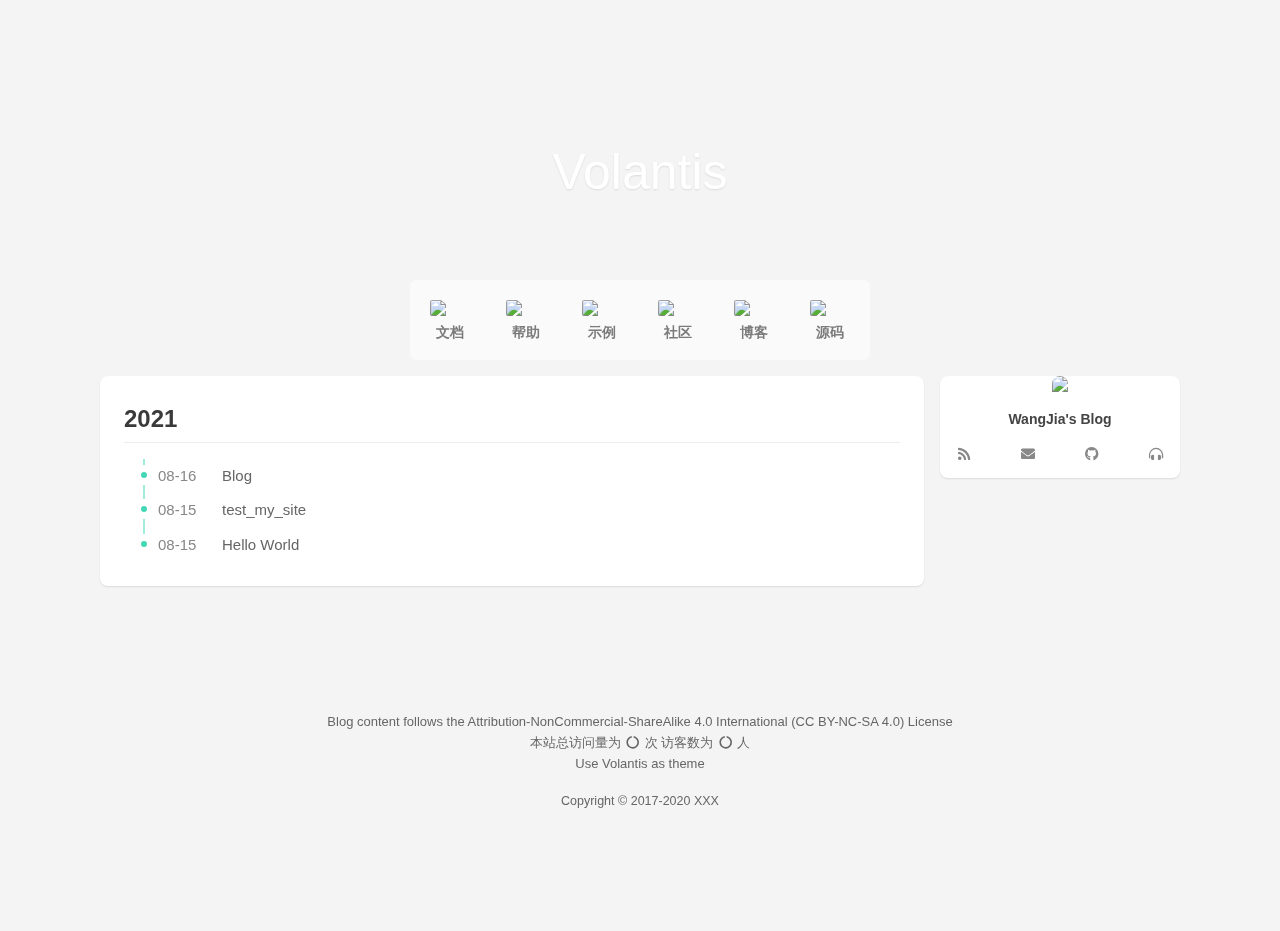
==== archives/index.html @ 224fb616 "Site updated: 2021-08-16 18:53:13" ====
<!DOCTYPE html>
<html lang="en">
    <head hexo-theme='https://github.com/volantis-x/hexo-theme-volantis/tree/5.0.0.alpha.0'>
  <meta name="generator" content="Hexo 5.4.0">
  <meta charset="utf-8">
  <!-- SEO相关 -->
  <meta name="robots" content="noindex,follow">
  <link rel="canonical" href="http://example.com/archives/"/>
  <!-- 渲染优化 -->
  <meta http-equiv='x-dns-prefetch-control' content='on' />
  <link rel='dns-prefetch' href='https://cdn.jsdelivr.net'>
  <link rel="preconnect" href="https://cdn.jsdelivr.net" crossorigin>
  <meta name="renderer" content="webkit">
  <meta name="force-rendering" content="webkit">
  <meta http-equiv="X-UA-Compatible" content="IE=Edge,chrome=1">
  <meta name="HandheldFriendly" content="True" >
  <meta name="apple-mobile-web-app-capable" content="yes">
  <meta name="viewport" content="width=device-width, initial-scale=1, maximum-scale=1">
  <meta content="WangJia&#39;s Blog" name="application-name">
  <meta content="WangJia&#39;s Blog" name="apple-mobile-web-app-title">
  <meta content="black-translucent" name="apple-mobile-web-app-status-bar-style">
  <meta content="telephone=no" name="format-detection">
  <link rel="preload" href="/css/style.css?time=1629111123159" as="style">
  <!-- 页面元数据 -->
  <title>Archive - WangJia's Blog</title>
  <meta name="keywords" content="null">
  <meta name="description" content="record life">
<meta property="og:type" content="website">
<meta property="og:title" content="WangJia&#39;s Blog">
<meta property="og:url" content="http://example.com/archives/index.html">
<meta property="og:site_name" content="WangJia&#39;s Blog">
<meta property="og:description" content="record life">
<meta property="og:locale" content="en_US">
<meta property="og:image" content="https://cdn.jsdelivr.net/gh/volantis-x/cdn-org/blog/favicon/android-chrome-192x192.png">
<meta property="article:author" content="WangJia">
<meta name="twitter:card" content="summary">
<meta name="twitter:image" content="https://cdn.jsdelivr.net/gh/volantis-x/cdn-org/blog/favicon/android-chrome-192x192.png">
  <!-- feed -->
  <!-- import meta -->
  <!-- link -->
  <!-- import link -->
  <style>
    /* 
      source/css/first.styl
      scripts/first-style/index.js
     */
    #safearea {
  display: none;
}
@supports (backdrop-filter: blur(20px)) {
  .blur {
    background: rgba(255,255,255,0.9) !important;
    backdrop-filter: saturate(200%) blur(20px);
  }
}
.shadow {
  box-shadow: 0 1px 2px 0px rgba(0,0,0,0.1);
}
.shadow.floatable {
  transition: all 0.28s ease;
  -moz-transition: all 0.28s ease;
  -webkit-transition: all 0.28s ease;
  -o-transition: all 0.28s ease;
  -moz-transition: all 0.28s ease;
  -webkit-transition: all 0.28s ease;
  -o-transition: all 0.28s ease;
}
.shadow.floatable:hover {
  box-shadow: 0 2px 4px 0px rgba(0,0,0,0.1), 0 4px 8px 0px rgba(0,0,0,0.1), 0 8px 16px 0px rgba(0,0,0,0.1);
}
@font-face {
  font-family: 'UbuntuMono';
  src: url("https://cdn.jsdelivr.net/gh/volantis-x/cdn-fonts/UbuntuMono/UbuntuMono-Regular.ttf");
  font-weight: 'normal';
  font-style: 'normal';
  font-display: swap;
}
@font-face {
  font-family: 'Varela Round';
  src: url("https://cdn.jsdelivr.net/gh/volantis-x/cdn-fonts/VarelaRound/VarelaRound-Regular.ttf");
  font-weight: 'normal';
  font-style: 'normal';
  font-display: swap;
}
:root {
  --site-bg: #f8f8f8;
  --block: #f2f2f2;
  --block-border: #e7e7e7;
  --block-hover: #ededed;
  --text-p0: #000;
  --text-p1: #222;
  --text-p2: #4c4c4c;
  --text-p3: #777;
  --text-meta: #cdcdcd;
  --card: #fff;
  --theme-highlight: #2fd3ae;
  --theme-bg: #ecfbf7;
}
body[theme='dark'] {
  --site-bg: #000;
  --block: #111;
  --block-border: #282828;
  --block-hover: #1c1c1c;
  --text-p0: #fff;
  --text-p1: #fff;
  --text-p2: #b2b2b2;
  --text-p3: #727272;
  --text-meta: #4c4c4c;
  --card: #333;
  --theme-highlight: #44d7b6;
  --theme-bg: #344340;
}
:root {
  --color-site-body: #f4f4f4;
  --color-site-bg: #f4f4f4;
  --color-site-inner: #fff;
  --color-site-footer: #666;
  --color-card: #fff;
  --color-text: #444;
  --color-block: #f6f6f6;
  --color-inlinecode: #c74f00;
  --color-codeblock: #fff7ea;
  --color-h1: #3a3a3a;
  --color-h2: #3a3a3a;
  --color-h3: #333;
  --color-h4: #444;
  --color-h5: #555;
  --color-h6: #666;
  --color-p: #444;
  --color-list: #666;
  --color-list-hl: #36ac91;
  --color-meta: #888;
}
* {
  box-sizing: border-box;
  outline: none;
  margin: 0;
  padding: 0;
}
html {
  color: var(--color-text);
  width: 100%;
  height: 100%;
  font-family: UbuntuMono, "Varela Round", "PingFang SC", "Microsoft YaHei", Helvetica, Arial, Menlo, Monaco, monospace, sans-serif;
  font-size: 16px;
}
html >::-webkit-scrollbar {
  height: 4px;
  width: 4px;
}
html >::-webkit-scrollbar-track-piece {
  background: transparent;
}
html >::-webkit-scrollbar-thumb {
  background: #44d7b6;
  cursor: pointer;
  border-radius: 2px;
}
html >::-webkit-scrollbar-thumb:hover {
  background: #ff5722;
}
body {
  background-color: var(--color-site-body);
  text-rendering: optimizelegibility;
  -webkit-tap-highlight-color: rgba(0,0,0,0);
  line-height: 1.6;
  -webkit-text-size-adjust: 100%;
  -ms-text-size-adjust: 100%;
}
body.modal-active {
  overflow: hidden;
}
@media screen and (max-width: 680px) {
  body.modal-active {
    position: fixed;
    top: 0;
    right: 0;
    bottom: 0;
    left: 0;
  }
}
::-moz-selection {
  background: rgba(33,150,243,0.2);
}
::selection {
  background: rgba(33,150,243,0.2);
}
h1 {
  font-size: 1.5rem;
}
h2 {
  font-size: 1.5rem;
}
h3 {
  font-size: 1.25rem;
}
h4 {
  font-size: 1.125rem;
}
h5 {
  font-size: 1rem;
}
h6 {
  font-size: 1rem;
}
h1,
h2,
h3,
h4,
h6 {
  font-weight: normal;
}
a {
  color: #2196f3;
  cursor: pointer;
  text-decoration: none;
  transition: all 0.28s ease;
  -moz-transition: all 0.28s ease;
  -webkit-transition: all 0.28s ease;
  -o-transition: all 0.28s ease;
  -moz-transition: all 0.28s ease;
  -webkit-transition: all 0.28s ease;
  -o-transition: all 0.28s ease;
}
a:hover {
  color: #ff5722;
}
a:active,
a:hover {
  outline: 0;
}
a:not([href]) {
  cursor: default;
}
pre {
  tab-size: 4;
  -moz-tab-size: 4;
  -o-tab-size: 4;
  -webkit-tab-size: 4;
}
.clearfix {
  zoom: 1;
}
.clearfix:before,
.clearfix:after {
  content: " ";
  display: table;
}
.clearfix:after {
  clear: both;
}
.hidden {
  text-indent: -9999px;
  visibility: hidden;
  display: none;
}
.inner {
  position: relative;
  width: 80%;
  max-width: 710px;
  margin: 0 auto;
}
.vertical {
  display: table-cell;
  vertical-align: middle;
}
ul,
ol {
  padding-left: 0;
}
ul li,
ol li {
  list-style: none;
}
article,
aside,
details,
figcaption,
figure,
footer,
header,
hgroup,
main,
menu,
nav,
section,
summary {
  display: block;
}
article {
  overflow: hidden;
}
abbr[title] {
  border-bottom: 1px dotted;
}
b,
strong {
  font-weight: bold;
}
dfn {
  font-style: italic;
}
h1 {
  font-size: 2em;
  margin: 0.67em 0;
}
mark {
  background: #ff0;
  color: #000;
}
small {
  font-size: 80%;
}
sub,
sup {
  font-size: 50%;
  line-height: 1em;
}
sup {
  vertical-align: text-top;
}
sub {
  vertical-align: text-bottom;
}
img {
  border: 0;
  background: none;
  max-width: 100%;
}
svg:not(:root) {
  overflow: hidden;
}
figure {
  margin: 1em 40px;
}
hr {
  -moz-box-sizing: content-box;
  box-sizing: content-box;
  height: 0;
  border: 0;
  border-radius: 1px;
  border-bottom: 1px solid rgba(68,68,68,0.1);
}
pre {
  overflow: auto;
}
span.dot,
span.sep {
  font-size: 0.9em;
  margin: 0 0.2rem;
}
span.dot:before {
  content: '·';
}
span.sep:before {
  content: '/';
}
code,
kbd,
pre,
samp {
  font-family: monospace, monospace;
  font-size: 1em;
}
button,
input,
optgroup,
select,
textarea {
  color: inherit /* 1 */;
  font: inherit /* 2 */;
  margin: 0 /* 3 */;
}
button {
  overflow: visible;
}
button,
select {
  text-transform: none;
}
button,
html input[type="button"],
input[type="reset"],
input[type="submit"] {
  -webkit-appearance: button /* 2 */;
  cursor: pointer /* 3 */;
}
button[disabled],
html input[disabled] {
  cursor: default;
}
button::-moz-focus-inner,
input::-moz-focus-inner {
  border: 0;
  padding: 0;
}
input[type="checkbox"],
input[type="radio"] {
  box-sizing: border-box /* 1 */;
  padding: 0 /* 2 */;
}
input[type="number"]::-webkit-inner-spin-button,
input[type="number"]::-webkit-outer-spin-button {
  height: auto;
}
input[type="search"] {
  -webkit-appearance: textfield /* 1 */;
  -moz-box-sizing: content-box;
  -webkit-box-sizing: content-box /* 2 */;
  box-sizing: content-box;
}
input[type="search"]::-webkit-search-cancel-button,
input[type="search"]::-webkit-search-decoration {
  -webkit-appearance: none;
}
fieldset {
  border: 1px solid #c0c0c0;
  margin: 0 2px;
  padding: 0.35em 0.625em 0.75em;
}
legend {
  border: 0 /* 1 */;
  padding: 0 /* 2 */;
}
textarea {
  overflow: auto;
}
optgroup {
  font-weight: bold;
}
table:not([class]) {
  border-collapse: collapse;
  overflow: auto;
  display: inline-block;
  max-width: 100%;
  vertical-align: text-top;
}
table:not([class]) th {
  background-color: #f1f1f1;
}
table:not([class]) td,
table:not([class]) th {
  padding: 8px 16px;
  border: 2px solid #f1f1f1;
  line-height: 1.5;
  font-size: 90%;
}
table:not([class]) tr {
  word-break: keep-all;
  background-color: #fefefe;
  transition: all 0.28s ease;
  -moz-transition: all 0.28s ease;
  -webkit-transition: all 0.28s ease;
  -o-transition: all 0.28s ease;
  -moz-transition: all 0.28s ease;
  -webkit-transition: all 0.28s ease;
  -o-transition: all 0.28s ease;
}
table:not([class]) tr:hover {
  background-color: #f1f1f1;
}
td,
th {
  padding: 0;
}
#l_cover {
  min-height: 64px;
}
.cover-wrapper {
  top: 0;
  left: 0;
  max-width: 100%;
  height: 100vh;
  display: flex;
  flex-wrap: nowrap;
  flex-direction: column;
  align-items: center;
  align-self: center;
  align-content: center;
  color: var(--color-site-inner);
  padding: 0 16px;
  -moz-user-select: none;
  -ms-user-select: none;
  -webkit-user-select: none;
  user-select: none;
  position: relative;
  overflow: hidden;
  margin-bottom: -100px;
}
.cover-wrapper .cover-bg {
  position: absolute;
  width: 100%;
  height: 100%;
  background-position: center;
  background-size: cover;
}
.cover-wrapper .cover-bg.lazyload:not(.loaded) {
  opacity: 0;
}
.cover-wrapper .cover-bg.lazyload.loaded {
  animation-delay: 0s;
  animation-duration: 0.5s;
  animation-fill-mode: forwards;
  animation-timing-function: ease-out;
  animation-name: fadeIn;
}
@-moz-keyframes fadeIn {
  0% {
    opacity: 0;
    filter: blur(12px);
    transform: scale(1.02);
  }
  100% {
    opacity: 1;
  }
}
@-webkit-keyframes fadeIn {
  0% {
    opacity: 0;
    filter: blur(12px);
    transform: scale(1.02);
  }
  100% {
    opacity: 1;
  }
}
@-o-keyframes fadeIn {
  0% {
    opacity: 0;
    filter: blur(12px);
    transform: scale(1.02);
  }
  100% {
    opacity: 1;
  }
}
@keyframes fadeIn {
  0% {
    opacity: 0;
    filter: blur(12px);
    transform: scale(1.02);
  }
  100% {
    opacity: 1;
  }
}
.cover-wrapper .cover-body {
  z-index: 1;
  position: relative;
  width: 100%;
  height: 100%;
}
.cover-wrapper#full {
  height: calc(100vh + 100px);
  padding-bottom: 100px;
}
.cover-wrapper#half {
  max-height: 640px;
  min-height: 400px;
  height: calc(36vh - 64px + 200px);
}
.cover-wrapper #scroll-down {
  width: 100%;
  height: 64px;
  position: absolute;
  bottom: 100px;
  text-align: center;
  cursor: pointer;
}
.cover-wrapper #scroll-down .scroll-down-effects {
  color: #fff;
  font-size: 24px;
  line-height: 64px;
  position: absolute;
  width: 24px;
  left: calc(50% - 12px);
  text-shadow: 0 1px 2px rgba(0,0,0,0.1);
  animation: scroll-down-effect 1.5s infinite;
}
@-moz-keyframes scroll-down-effect {
  0% {
    top: 0;
    opacity: 1;
  }
  50% {
    top: -16px;
    opacity: 0.4;
  }
  100% {
    top: 0;
    opacity: 1;
  }
}
@-webkit-keyframes scroll-down-effect {
  0% {
    top: 0;
    opacity: 1;
  }
  50% {
    top: -16px;
    opacity: 0.4;
  }
  100% {
    top: 0;
    opacity: 1;
  }
}
@-o-keyframes scroll-down-effect {
  0% {
    top: 0;
    opacity: 1;
  }
  50% {
    top: -16px;
    opacity: 0.4;
  }
  100% {
    top: 0;
    opacity: 1;
  }
}
@keyframes scroll-down-effect {
  0% {
    top: 0;
    opacity: 1;
  }
  50% {
    top: -16px;
    opacity: 0.4;
  }
  100% {
    top: 0;
    opacity: 1;
  }
}
.cover-wrapper .cover-body {
  margin-top: 64px;
  margin-bottom: 100px;
}
.cover-wrapper .cover-body,
.cover-wrapper .cover-body .top,
.cover-wrapper .cover-body .bottom {
  display: flex;
  flex-direction: column;
  align-items: center;
  justify-content: center;
  max-width: 100%;
}
.cover-wrapper .cover-body .bottom {
  margin-top: 32px;
}
.cover-wrapper .cover-body .title {
  font-family: "Varela Round", "PingFang SC", "Microsoft YaHei", Helvetica, Arial, Helvetica, monospace;
  font-size: 3.125rem;
  line-height: 1.2;
  text-shadow: 0 1px 2px rgba(0,0,0,0.1);
}
.cover-wrapper .cover-body .subtitle {
  font-size: 20px;
}
.cover-wrapper .cover-body .logo {
  max-height: 120px;
  max-width: calc(100% - 4 * 16px);
}
@media screen and (min-height: 1024px) {
  .cover-wrapper .cover-body .title {
    font-size: 3rem;
  }
  .cover-wrapper .cover-body .subtitle {
    font-size: 1.05rem;
  }
  .cover-wrapper .cover-body .logo {
    max-height: 150px;
  }
}
.cover-wrapper .cover-body .m_search {
  position: relative;
  max-width: calc(100% - 16px);
  width: 320px;
  vertical-align: middle;
}
.cover-wrapper .cover-body .m_search .form {
  position: relative;
  display: block;
  width: 100%;
}
.cover-wrapper .cover-body .m_search .icon,
.cover-wrapper .cover-body .m_search .input {
  transition: all 0.28s ease;
  -moz-transition: all 0.28s ease;
  -webkit-transition: all 0.28s ease;
  -o-transition: all 0.28s ease;
  -moz-transition: all 0.28s ease;
  -webkit-transition: all 0.28s ease;
  -o-transition: all 0.28s ease;
}
.cover-wrapper .cover-body .m_search .icon {
  position: absolute;
  display: block;
  line-height: 2.5rem;
  width: 32px;
  top: 0;
  left: 5px;
  color: rgba(68,68,68,0.75);
}
.cover-wrapper .cover-body .m_search .input {
  display: block;
  height: 2.5rem;
  width: 100%;
  box-shadow: none;
  box-sizing: border-box;
  font-size: 0.875rem;
  -webkit-appearance: none;
  padding-left: 36px;
  border-radius: 1.4rem;
  background: rgba(255,255,255,0.6);
  backdrop-filter: blur(10px);
  border: none;
  color: var(--color-text);
}
@media screen and (max-width: 500px) {
  .cover-wrapper .cover-body .m_search .input {
    padding-left: 36px;
  }
}
.cover-wrapper .cover-body .m_search .input:hover {
  background: rgba(255,255,255,0.8);
}
.cover-wrapper .cover-body .m_search .input:focus {
  background: #fff;
}
.cover-wrapper .list-h {
  display: flex;
  flex-direction: row;
  flex-wrap: wrap;
  align-items: stretch;
  border-radius: 4px;
  -moz-user-select: none;
  -ms-user-select: none;
  -webkit-user-select: none;
  user-select: none;
}
.cover-wrapper .list-h a {
  flex: 1;
  display: flex;
  font-weight: 600;
}
.cover-wrapper .list-h a img {
  display: block;
  border-radius: 2px;
  margin: 4px;
  min-width: 40px;
  max-width: 44px;
}
@media screen and (max-width: 768px) {
  .cover-wrapper .list-h a img {
    min-width: 36px;
    max-width: 40px;
  }
}
@media screen and (max-width: 500px) {
  .cover-wrapper .list-h a img {
    margin: 2px 4px;
    min-width: 32px;
    max-width: 36px;
  }
}
@media screen and (max-width: 375px) {
  .cover-wrapper .list-h a img {
    min-width: 28px;
    max-width: 32px;
  }
}
.cover-wrapper {
  max-width: 100%;
}
.cover-wrapper.search .bottom .menu {
  margin-top: 16px;
}
.cover-wrapper.search .bottom .menu .list-h a {
  white-space: nowrap;
  flex-direction: row;
  align-items: baseline;
  padding: 2px;
  margin: 4px;
  color: var(--color-site-inner);
  opacity: 0.75;
  text-shadow: 0 1px 2px rgba(0,0,0,0.05);
  border-bottom: 2px solid transparent;
}
.cover-wrapper.search .bottom .menu .list-h a i {
  margin-right: 4px;
}
.cover-wrapper.search .bottom .menu .list-h a p {
  font-size: 0.9375rem;
}
.cover-wrapper.search .bottom .menu .list-h a:hover,
.cover-wrapper.search .bottom .menu .list-h a.active,
.cover-wrapper.search .bottom .menu .list-h a:active {
  opacity: 1;
  border-bottom: 2px solid var(--color-site-inner);
}
.cover-wrapper.dock .menu,
.cover-wrapper.featured .menu,
.cover-wrapper.focus .menu {
  border-radius: 6px;
}
.cover-wrapper.dock .menu .list-h a,
.cover-wrapper.featured .menu .list-h a,
.cover-wrapper.focus .menu .list-h a {
  flex-direction: column;
  align-items: center;
  padding: 12px;
  line-height: 24px;
  border-radius: 4px;
  border-bottom: none;
  text-align: center;
  align-content: flex-end;
  color: rgba(68,68,68,0.7);
  font-size: 1.5rem;
}
@media screen and (max-width: 500px) {
  .cover-wrapper.dock .menu .list-h a,
  .cover-wrapper.featured .menu .list-h a,
  .cover-wrapper.focus .menu .list-h a {
    padding: 12px 8px;
  }
}
.cover-wrapper.dock .menu .list-h a i,
.cover-wrapper.featured .menu .list-h a i,
.cover-wrapper.focus .menu .list-h a i {
  margin: 8px;
}
.cover-wrapper.dock .menu .list-h a p,
.cover-wrapper.featured .menu .list-h a p,
.cover-wrapper.focus .menu .list-h a p {
  font-size: 0.875rem;
}
.cover-wrapper.dock .menu .list-h a.active,
.cover-wrapper.featured .menu .list-h a.active,
.cover-wrapper.focus .menu .list-h a.active {
  background: var(--color-card);
  backdrop-filter: none;
}
.cover-wrapper.dock .menu .list-h a.active i,
.cover-wrapper.featured .menu .list-h a.active i,
.cover-wrapper.focus .menu .list-h a.active i,
.cover-wrapper.dock .menu .list-h a.active i+p,
.cover-wrapper.featured .menu .list-h a.active i+p,
.cover-wrapper.focus .menu .list-h a.active i+p {
  color: #44d7b6;
}
.cover-wrapper.dock .menu .list-h a.active img+p,
.cover-wrapper.featured .menu .list-h a.active img+p,
.cover-wrapper.focus .menu .list-h a.active img+p {
  color: var(--color-text);
}
.cover-wrapper.dock .menu .list-h a:hover,
.cover-wrapper.featured .menu .list-h a:hover,
.cover-wrapper.focus .menu .list-h a:hover {
  background: var(--color-card);
}
.cover-wrapper.dock .top {
  margin-bottom: 48px;
}
.cover-wrapper.dock .menu {
  background: rgba(255,255,255,0.5);
  position: absolute;
  bottom: 0;
  max-width: 100%;
}
.cover-wrapper.dock .menu .list-h {
  flex-wrap: nowrap;
  margin: 4px;
}
.cover-wrapper.dock .menu .list-h a+a {
  margin-left: 4px;
}
@media screen and (max-width: 500px) {
  .cover-wrapper.dock .menu .list-h {
    overflow-x: scroll;
  }
  .cover-wrapper.dock .menu .list-h::-webkit-scrollbar {
    height: 0;
    width: 0;
  }
  .cover-wrapper.dock .menu .list-h::-webkit-scrollbar-track-piece {
    background: transparent;
  }
  .cover-wrapper.dock .menu .list-h::-webkit-scrollbar-thumb {
    background: #44d7b6;
    cursor: pointer;
    border-radius: 0;
  }
  .cover-wrapper.dock .menu .list-h::-webkit-scrollbar-thumb:hover {
    background: #ff5722;
  }
}
@supports (backdrop-filter: blur(20px)) {
  .cover-wrapper.dock .menu {
    background: rgba(255,255,255,0.5);
    backdrop-filter: saturate(200%) blur(20px);
  }
}
.cover-wrapper.featured .menu .list-h {
  margin: -2px;
}
.cover-wrapper.featured .menu .list-h a {
  margin: 2px;
  background: rgba(255,255,255,0.5);
}
@supports (backdrop-filter: blur(20px)) {
  .cover-wrapper.featured .menu .list-h a {
    background: rgba(255,255,255,0.5);
    backdrop-filter: saturate(200%) blur(20px);
  }
}
.cover-wrapper.focus .menu {
  transition: all 0.28s ease;
  -moz-transition: all 0.28s ease;
  -webkit-transition: all 0.28s ease;
  -o-transition: all 0.28s ease;
  -moz-transition: all 0.28s ease;
  -webkit-transition: all 0.28s ease;
  -o-transition: all 0.28s ease;
}
.cover-wrapper.focus .menu .list-h {
  margin: 2px;
}
.cover-wrapper.focus .menu:hover {
  background: rgba(255,255,255,0.5);
}
@supports (backdrop-filter: blur(20px)) {
  .cover-wrapper.focus .menu:hover {
    background: rgba(255,255,255,0.5);
    backdrop-filter: saturate(200%) blur(20px);
  }
}
.cover-wrapper.focus .menu .list-h a {
  margin: 2px;
}
.cover-wrapper.focus .menu .list-h a:hover {
  opacity: 1;
  background: var(--color-card);
}
.cover-wrapper #parallax-window {
  position: absolute;
  width: 100%;
  height: 100%;
  background: transparent;
}
.parallax-mirror {
  animation-delay: 0s;
  animation-duration: 0.5s;
  animation-fill-mode: forwards;
  animation-timing-function: ease-out;
  animation-name: fadeIn;
}
@-moz-keyframes fadeIn {
  0% {
    opacity: 0;
    filter: blur(12px);
  }
  100% {
    opacity: 1;
  }
}
@-webkit-keyframes fadeIn {
  0% {
    opacity: 0;
    filter: blur(12px);
  }
  100% {
    opacity: 1;
  }
}
@-o-keyframes fadeIn {
  0% {
    opacity: 0;
    filter: blur(12px);
  }
  100% {
    opacity: 1;
  }
}
@keyframes fadeIn {
  0% {
    opacity: 0;
    filter: blur(12px);
  }
  100% {
    opacity: 1;
  }
}
.l_header {
  position: fixed;
  z-index: 1000;
  top: 0;
  width: 100%;
  height: 64px;
  background: var(--color-card);
  box-shadow: 0 1px 2px 0px rgba(0,0,0,0.1);
}
.l_header.auto {
  transition: opacity 0.4s ease;
  -moz-transition: opacity 0.4s ease;
  -webkit-transition: opacity 0.4s ease;
  -o-transition: opacity 0.4s ease;
  visibility: hidden;
}
.l_header.auto.show {
  opacity: 1 !important;
  visibility: visible;
}
.l_header .container {
  margin-left: 16px;
  margin-right: 16px;
}
.l_header #wrapper {
  height: 100%;
  -moz-user-select: none;
  -ms-user-select: none;
  -webkit-user-select: none;
  user-select: none;
}
.l_header #wrapper .nav-main,
.l_header #wrapper .nav-sub {
  display: flex;
  flex-wrap: nowrap;
  justify-content: space-between;
  align-items: center;
}
.l_header #wrapper .nav-main {
  transition: all 0.28s ease;
  -moz-transition: all 0.28s ease;
  -webkit-transition: all 0.28s ease;
  -o-transition: all 0.28s ease;
  -moz-transition: all 0.28s ease;
  -webkit-transition: all 0.28s ease;
  -o-transition: all 0.28s ease;
}
.l_header #wrapper.sub .nav-main {
  transform: translateY(-64px);
}
.l_header #wrapper .nav-sub {
  transition: all 0.28s ease;
  -moz-transition: all 0.28s ease;
  -webkit-transition: all 0.28s ease;
  -o-transition: all 0.28s ease;
  -moz-transition: all 0.28s ease;
  -webkit-transition: all 0.28s ease;
  -o-transition: all 0.28s ease;
  opacity: 0;
  height: 64px;
  width: calc(100% - 2 * 16px);
  position: absolute;
}
@media screen and (min-width: 2048px) {
  .l_header #wrapper .nav-sub {
    max-width: 55vw;
    margin: auto;
  }
}
.l_header #wrapper.sub .nav-sub {
  opacity: 1;
}
.l_header #wrapper .title {
  position: relative;
  color: var(--color-text);
  padding-left: 24px;
  max-height: 64px;
}
.l_header #wrapper .nav-main .title {
  white-space: nowrap;
  overflow: hidden;
  text-overflow: ellipsis;
  flex-shrink: 0;
  line-height: 64px;
  padding: 0 24px;
  font-size: 1.25rem;
  font-family: "Varela Round", "PingFang SC", "Microsoft YaHei", Helvetica, Arial, Helvetica, monospace;
}
.l_header #wrapper .nav-main .title img {
  height: 64px;
}
.l_header .nav-sub {
  max-width: 1080px;
  margin: auto;
}
.l_header .nav-sub .title {
  font-weight: bold;
  font-family: UbuntuMono, "Varela Round", "PingFang SC", "Microsoft YaHei", Helvetica, Arial, Menlo, Monaco, monospace, sans-serif;
  line-height: 1.2;
  max-height: 64px;
  white-space: normal;
  flex-shrink: 1;
}
.l_header .switcher {
  display: none;
  line-height: 64px;
  align-items: center;
}
.l_header .switcher .s-toc {
  display: none;
}
@media screen and (max-width: 768px) {
  .l_header .switcher .s-toc {
    display: flex;
  }
}
.l_header .switcher >li {
  height: 48px;
  transition: all 0.28s ease;
  -moz-transition: all 0.28s ease;
  -webkit-transition: all 0.28s ease;
  -o-transition: all 0.28s ease;
  -moz-transition: all 0.28s ease;
  -webkit-transition: all 0.28s ease;
  -o-transition: all 0.28s ease;
  margin: 2px;
}
@media screen and (max-width: 500px) {
  .l_header .switcher >li {
    margin: 0 1px;
    height: 48px;
  }
}
.l_header .switcher >li >a {
  display: flex;
  justify-content: center;
  align-items: center;
  width: 48px;
  height: 48px;
  padding: 0.85em 1.1em;
  border-radius: 100px;
  border: none;
  transition: all 0.28s ease;
  -moz-transition: all 0.28s ease;
  -webkit-transition: all 0.28s ease;
  -o-transition: all 0.28s ease;
  -moz-transition: all 0.28s ease;
  -webkit-transition: all 0.28s ease;
  -o-transition: all 0.28s ease;
  color: #44d7b6;
}
.l_header .switcher >li >a:hover {
  border: none;
}
.l_header .switcher >li >a.active,
.l_header .switcher >li >a:active {
  border: none;
  background: var(--color-site-bg);
}
@media screen and (max-width: 500px) {
  .l_header .switcher >li >a {
    width: 36px;
    height: 48px;
  }
}
.l_header .nav-sub .switcher {
  display: flex;
}
.l_header .m_search {
  display: flex;
  height: 64px;
  width: 240px;
  transition: all 0.28s ease;
  -moz-transition: all 0.28s ease;
  -webkit-transition: all 0.28s ease;
  -o-transition: all 0.28s ease;
  -moz-transition: all 0.28s ease;
  -webkit-transition: all 0.28s ease;
  -o-transition: all 0.28s ease;
}
@media screen and (max-width: 1024px) {
  .l_header .m_search {
    width: 44px;
    min-width: 44px;
  }
  .l_header .m_search input::placeholder {
    opacity: 0;
  }
  .l_header .m_search:hover {
    width: 240px;
  }
  .l_header .m_search:hover input::placeholder {
    opacity: 1;
  }
}
@media screen and (min-width: 500px) {
  .l_header .m_search:hover .input {
    width: 100%;
  }
  .l_header .m_search:hover .input::placeholder {
    opacity: 1;
  }
}
@media screen and (max-width: 500px) {
  .l_header .m_search {
    min-width: 0;
  }
  .l_header .m_search input::placeholder {
    opacity: 1;
  }
}
.l_header .m_search .form {
  position: relative;
  display: flex;
  width: 100%;
  align-items: center;
}
.l_header .m_search .icon {
  position: absolute;
  width: 36px;
  left: 5px;
  color: var(--color-meta);
}
@media screen and (max-width: 500px) {
  .l_header .m_search .icon {
    display: none;
  }
}
.l_header .m_search .input {
  display: block;
  padding-top: 8px;
  padding-bottom: 8px;
  line-height: 1.3;
  width: 100%;
  color: var(--color-text);
  background: #fafafa;
  box-shadow: none;
  box-sizing: border-box;
  padding-left: 40px;
  font-size: 0.875rem;
  border-radius: 8px;
  border: none;
  transition: all 0.28s ease;
  -moz-transition: all 0.28s ease;
  -webkit-transition: all 0.28s ease;
  -o-transition: all 0.28s ease;
  -moz-transition: all 0.28s ease;
  -webkit-transition: all 0.28s ease;
  -o-transition: all 0.28s ease;
}
@media screen and (min-width: 500px) {
  .l_header .m_search .input:focus {
    box-shadow: 0 4px 8px 0px rgba(0,0,0,0.1);
  }
}
@media screen and (max-width: 500px) {
  .l_header .m_search .input {
    background: var(--color-block);
    padding-left: 8px;
    border: none;
  }
  .l_header .m_search .input:hover,
  .l_header .m_search .input:focus {
    border: none;
  }
}
@media (max-width: 500px) {
  .l_header .m_search {
    left: 0;
    width: 0;
    overflow: hidden;
    position: absolute;
    background: #fff;
    transition: all 0.28s ease;
    -moz-transition: all 0.28s ease;
    -webkit-transition: all 0.28s ease;
    -o-transition: all 0.28s ease;
    -moz-transition: all 0.28s ease;
    -webkit-transition: all 0.28s ease;
    -o-transition: all 0.28s ease;
  }
  .l_header .m_search .input {
    border-radius: 32px;
    margin-left: 16px;
    padding-left: 16px;
  }
  .l_header.z_search-open .m_search {
    width: 100%;
  }
  .l_header.z_search-open .m_search .input {
    width: calc(100% - 120px);
  }
}
ul.m-pc >li>a {
  color: inherit;
  border-bottom: 2px solid transparent;
}
ul.m-pc >li>a:active,
ul.m-pc >li>a.active {
  border-bottom: 2px solid #44d7b6;
}
ul.m-pc li:hover >ul.list-v,
ul.list-v li:hover >ul.list-v {
  display: block;
}
ul.nav-list-h {
  display: flex;
  align-items: stretch;
}
ul.nav-list-h>li {
  position: relative;
  justify-content: center;
  height: 100%;
  line-height: 2.4;
  border-radius: 4px;
}
ul.nav-list-h>li >a {
  -webkit-font-smoothing: antialiased;
  -moz-osx-font-smoothing: grayscale;
  font-weight: 600;
}
ul.list-v {
  z-index: 1;
  display: none;
  position: absolute;
  background: var(--color-card);
  box-shadow: 0 2px 4px 0px rgba(0,0,0,0.08), 0 4px 8px 0px rgba(0,0,0,0.08), 0 8px 16px 0px rgba(0,0,0,0.08);
  margin-top: -6px;
  border-radius: 4px;
  padding: 8px 0;
}
ul.list-v.show {
  display: block;
}
ul.list-v hr {
  margin-top: 8px;
  margin-bottom: 8px;
}
ul.list-v >li {
  white-space: nowrap;
  word-break: keep-all;
}
ul.list-v >li.header {
  font-size: 0.78125rem;
  font-weight: bold;
  line-height: 2em;
  color: var(--color-meta);
  margin: 8px 16px 4px;
}
ul.list-v >li.header i {
  margin-right: 8px;
}
ul.list-v >li ul {
  margin-left: 0;
  display: none;
  margin-top: -40px;
}
ul.list-v .aplayer-container {
  min-height: 64px;
  padding: 6px 16px;
}
ul.list-v >li>a {
  transition: all 0.28s ease;
  -moz-transition: all 0.28s ease;
  -webkit-transition: all 0.28s ease;
  -o-transition: all 0.28s ease;
  -moz-transition: all 0.28s ease;
  -webkit-transition: all 0.28s ease;
  -o-transition: all 0.28s ease;
  display: block;
  color: var(--color-list);
  font-size: 0.875rem;
  font-weight: bold;
  line-height: 36px;
  padding: 0 20px 0 16px;
  text-overflow: ellipsis;
  margin: 0 4px;
  border-radius: 4px;
}
@media screen and (max-width: 1024px) {
  ul.list-v >li>a {
    line-height: 40px;
  }
}
ul.list-v >li>a >i {
  margin-right: 8px;
}
ul.list-v >li>a:active,
ul.list-v >li>a.active {
  color: var(--color-list-hl);
}
ul.list-v >li>a:hover {
  color: var(--color-list-hl);
  background: var(--color-site-bg);
}
.l_header .menu >ul>li>a {
  display: block;
  padding: 0 8px;
}
.l_header .menu >ul>li>a >i {
  margin-right: 4px;
}
.l_header ul.nav-list-h>li {
  color: var(--color-list);
  line-height: 64px;
}
.l_header ul.nav-list-h>li >a {
  max-height: 64px;
  overflow: hidden;
  color: inherit;
}
.l_header ul.nav-list-h>li >a:active,
.l_header ul.nav-list-h>li >a.active {
  color: #44d7b6;
}
.l_header ul.nav-list-h>li:hover>a {
  color: var(--color-list-hl);
}
.l_header ul.nav-list-h>li i.music {
  animation: rotate-effect 1.5s linear infinite;
}
@-moz-keyframes rotate-effect {
  0% {
    transform: rotate(0);
  }
  25% {
    transform: rotate(90deg);
  }
  50% {
    transform: rotate(180deg);
  }
  75% {
    transform: rotate(270deg);
  }
  100% {
    transform: rotate(360deg);
  }
}
@-webkit-keyframes rotate-effect {
  0% {
    transform: rotate(0);
  }
  25% {
    transform: rotate(90deg);
  }
  50% {
    transform: rotate(180deg);
  }
  75% {
    transform: rotate(270deg);
  }
  100% {
    transform: rotate(360deg);
  }
}
@-o-keyframes rotate-effect {
  0% {
    transform: rotate(0);
  }
  25% {
    transform: rotate(90deg);
  }
  50% {
    transform: rotate(180deg);
  }
  75% {
    transform: rotate(270deg);
  }
  100% {
    transform: rotate(360deg);
  }
}
@keyframes rotate-effect {
  0% {
    transform: rotate(0);
  }
  25% {
    transform: rotate(90deg);
  }
  50% {
    transform: rotate(180deg);
  }
  75% {
    transform: rotate(270deg);
  }
  100% {
    transform: rotate(360deg);
  }
}
.menu-phone li ul.list-v {
  right: calc(100% - 0.5 * 16px);
}
.menu-phone li ul.list-v ul {
  right: calc(100% - 0.5 * 16px);
}
#wrapper {
  max-width: 1080px;
  margin: auto;
}
@media screen and (min-width: 2048px) {
  #wrapper {
    max-width: 55vw;
  }
}
#wrapper .menu {
  flex: 1 1 auto;
  margin: 0 16px 0 0;
}
#wrapper .menu .list-v ul {
  left: calc(100% - 0.5 * 16px);
}
.menu-phone {
  display: none;
  margin-top: 16px;
  right: 8px;
  transition: all 0.28s ease;
  -moz-transition: all 0.28s ease;
  -webkit-transition: all 0.28s ease;
  -o-transition: all 0.28s ease;
  -moz-transition: all 0.28s ease;
  -webkit-transition: all 0.28s ease;
  -o-transition: all 0.28s ease;
}
.menu-phone ul {
  right: calc(100% - 0.5 * 16px);
}
@media screen and (max-width: 500px) {
  .menu-phone {
    display: block;
  }
}
.cover-wrapper .l_header {
  transition: all 0.5s ease;
  -moz-transition: all 0.5s ease;
  -webkit-transition: all 0.5s ease;
  -o-transition: all 0.5s ease;
  -moz-transition: all 0.5s ease;
  -webkit-transition: all 0.5s ease;
  -o-transition: all 0.5s ease;
  transform: translateY(-128px);
}
.cover-wrapper .l_header.show {
  transform: translateY(0);
}
.l_header {
  max-width: 65vw;
  left: calc((100% - 65vw) * 0.5);
  border-bottom-left-radius: 8px;
  border-bottom-right-radius: 8px;
}
@media screen and (max-width: 2048px) {
  .l_header {
    max-width: 1112px;
    left: calc((100% - 1112px) * 0.5);
  }
}
@media screen and (max-width: 1112px) {
  .l_header {
    left: 0;
    border-radius: 0;
    max-width: 100%;
  }
}
@media screen and (max-width: 500px) {
  .l_header .container {
    margin-left: 0;
    margin-right: 0;
  }
  .l_header #wrapper .nav-main .title {
    padding-left: 16px;
    padding-right: 16px;
  }
  .l_header #wrapper .nav-sub {
    width: 100%;
  }
  .l_header #wrapper .nav-sub .title {
    overflow-y: scroll;
    margin-top: 2px;
    padding: 8px 16px;
  }
  .l_header #wrapper .switcher {
    display: flex;
    margin-right: 8px;
  }
  .l_header .menu {
    display: none;
  }
}
@media screen and (max-width: 500px) {
  .list-v li {
    max-width: 270px;
  }
}
#u-search {
  display: none;
  position: fixed;
  top: 0;
  left: 0;
  width: 100%;
  height: 100%;
  padding: 60px 20px;
  z-index: 1001;
}
@media screen and (max-width: 680px) {
  #u-search {
    padding: 0px;
  }
}
#u-search .modal {
  position: fixed;
  height: 80%;
  width: 100%;
  max-width: 640px;
  left: 50%;
  top: 0;
  margin: 64px 0px 0px -320px;
  background: var(--color-card);
  z-index: 3;
  border-radius: 4px;
  overflow: hidden;
}
@media screen and (max-width: 680px) {
  #u-search .modal {
    box-shadow: none;
    max-width: none;
    top: 0;
    left: 0;
    margin: 0;
    height: 100%;
    border-radius: 0;
  }
}
#u-search .modal-ajax-content {
  opacity: 0;
  visibility: hidden;
  transition: all 0.28s ease;
  -moz-transition: all 0.28s ease;
  -webkit-transition: all 0.28s ease;
  -o-transition: all 0.28s ease;
  -moz-transition: all 0.28s ease;
  -webkit-transition: all 0.28s ease;
  -o-transition: all 0.28s ease;
}
#u-search .modal-ajax-content.loaded {
  opacity: 1;
  visibility: visible;
}
#u-search .modal-header {
  position: relative;
  width: 100%;
  height: 64px;
  z-index: 3;
  border-top-left-radius: 4px;
  border-top-right-radius: 4px;
  font-size: $fontsize;
  box-shadow: 0 1px 2px 0px rgba(0,0,0,0.1);
  background: #fff;
  transition: all 0.28s ease;
  -moz-transition: all 0.28s ease;
  -webkit-transition: all 0.28s ease;
  -o-transition: all 0.28s ease;
  -moz-transition: all 0.28s ease;
  -webkit-transition: all 0.28s ease;
  -o-transition: all 0.28s ease;
}
@media screen and (max-width: 680px) {
  #u-search .modal-header {
    border-radius: 0;
    padding: 0px;
  }
}
#u-search .modal-header .btn-close {
  display: block;
  position: absolute;
  width: 55px;
  height: 64px;
  top: 0;
  right: 0;
  color: #44d7b6;
  cursor: pointer;
  text-align: center;
  line-height: 64px;
  vertical-align: middle;
  transition: all 0.28s ease;
  -moz-transition: all 0.28s ease;
  -webkit-transition: all 0.28s ease;
  -o-transition: all 0.28s ease;
  -moz-transition: all 0.28s ease;
  -webkit-transition: all 0.28s ease;
  -o-transition: all 0.28s ease;
  z-index: 2;
}
#u-search .modal-header .btn-close:hover {
  transform: rotate(90deg);
}
#u-search .modal-header .modal-loading {
  position: absolute;
  bottom: 0;
  left: 0;
  width: 100%;
  height: 2px;
  background: transparent;
  z-index: 1;
}
#u-search .modal-header .modal-loading .modal-loading-bar {
  display: block;
  position: relative;
  width: 0%;
  height: 100%;
  background: #44d7b6;
  transition: all 0.28s ease;
  -moz-transition: all 0.28s ease;
  -webkit-transition: all 0.28s ease;
  -o-transition: all 0.28s ease;
  -moz-transition: all 0.28s ease;
  -webkit-transition: all 0.28s ease;
  -o-transition: all 0.28s ease;
}
#u-search .modal-header #u-search-modal-form {
  position: relative;
  width: 100%;
  height: 100%;
  z-index: 2;
}
#u-search .modal-header #u-search-modal-form input {
  color: var(--color-text);
}
#u-search .modal-header #u-search-modal-form #u-search-modal-input {
  margin: 16px 50px;
  padding: 0 8px;
  width: calc(100% - 100px - 16px);
  line-height: 2rem;
  border-radius: 4px;
  vertical-align: middle;
  border: none;
  appearance: none;
  box-shadow: none;
  background: transparent;
  transition: all 0.28s ease;
  -moz-transition: all 0.28s ease;
  -webkit-transition: all 0.28s ease;
  -o-transition: all 0.28s ease;
  -moz-transition: all 0.28s ease;
  -webkit-transition: all 0.28s ease;
  -o-transition: all 0.28s ease;
}
@media screen and (max-width: 680px) {
  #u-search .modal-header #u-search-modal-form #u-search-modal-input {
    padding: 0;
  }
}
#u-search .modal-header #u-search-modal-form #u-search-modal-input:focus {
  border-top-left-radius: 4px;
  border-top-right-radius: 4px;
}
#u-search .modal-header #u-search-modal-btn-submit {
  position: absolute;
  top: 0;
  left: 0;
  padding-left: 5px;
  padding-top: 2px;
  background: transparent;
  border: none;
  width: 50px;
  height: 64px;
  vertical-align: middle;
  color: #44d7b6;
  z-index: 2;
}
#u-search .modal-footer {
  position: absolute;
  display: none;
  bottom: 0;
  left: 0;
  width: 100%;
  height: 50px;
  padding: 0px 15px;
  background: var(--color-card);
}
#u-search .modal-footer .logo {
  position: absolute;
  top: 0;
  left: 0;
  width: 100%;
  height: 100%;
  text-align: center;
  z-index: 0;
}
#u-search .modal-footer .logo a {
  display: inline-block;
  height: 50px;
}
#u-search .modal-footer .logo.google img {
  height: 24px;
  margin-top: 13px;
}
#u-search .modal-footer .logo.baidu img {
  height: 22px;
  margin-top: 14px;
}
#u-search .modal-footer .logo img {
  position: relative;
  display: inline-block;
  width: auto;
  height: 18px;
  margin-top: 16px;
}
#u-search .modal-footer .modal-error {
  position: relative;
  float: left;
  vertical-align: middle;
  line-height: 50px;
  font-size: 13px;
  z-index: 1;
}
#u-search .modal-footer .modal-metadata {
  position: relative;
  float: left;
  vertical-align: middle;
  line-height: 50px;
  font-size: 13px;
  z-index: 1;
}
#u-search .modal-footer .nav {
  position: relative;
  display: block;
  float: right;
  vertical-align: middle;
  font-size: 0.875rem;
  font-weight: bold;
  line-height: 50px;
  color: var(--color-meta);
  cursor: pointer;
  z-index: 1;
}
#u-search .modal-footer .nav:hover {
  color: #ff5722;
}
#u-search .modal-footer .nav.btn-next {
  margin-left: 16px;
}
#u-search .modal-footer .nav .icon {
  font-size: 0.875rem;
}
#u-search .modal-body {
  position: absolute;
  padding: 16px;
  width: 100%;
  height: calc(100% - 64px);
  top: 64px;
  left: 0;
  overflow-y: scroll;
  -webkit-overflow-scrolling: touch;
  background: var(--color-card);
  border-radius: 4px;
}
#u-search .modal-body::-webkit-scrollbar {
  height: 4px;
  width: 4px;
}
#u-search .modal-body::-webkit-scrollbar-track-piece {
  background: transparent;
}
#u-search .modal-body::-webkit-scrollbar-thumb {
  background: #44d7b6;
  cursor: pointer;
  border-radius: 2px;
}
#u-search .modal-body::-webkit-scrollbar-thumb:hover {
  background: #ff5722;
}
#u-search .modal-body .modal-results {
  list-style: none;
}
#u-search .modal-body .modal-results .result {
  position: relative;
  display: block;
  padding: 16px;
  border-radius: 4px;
}
#u-search .modal-body .modal-results .result b[mark] {
  color: #29bf9d;
  text-decoration: underline;
}
#u-search .modal-body .modal-results .result:hover {
  background: var(--color-site-bg);
}
#u-search .modal-body .modal-results .result:hover .title {
  color: var(--color-list-hl);
}
#u-search .modal-body .modal-results .result .title {
  display: inline-block;
  max-width: 100%;
  color: var(--color-list);
  font-weight: bold;
  padding: 1px;
  margin-bottom: 2px;
  white-space: normal;
  overflow: hidden;
  text-overflow: ellipsis;
  font-size: 1.125rem;
}
#u-search .modal-body .modal-results .result .digest {
  display: block;
  white-space: inherit;
  overflow: hidden;
  word-break: break-all;
  text-overflow: ellipsis;
  font-size: 0.8125rem;
  color: var(--color-meta);
}
#u-search .modal-body .modal-results .result .icon {
  position: absolute;
  top: 50%;
  right: 0;
  margin-top: -4px;
  font-size: 11px;
  color: var(--color-meta);
}
#u-search .modal-overlay {
  position: absolute;
  top: 0;
  left: 0;
  width: 100%;
  height: 100%;
  background: rgba(0,0,0,0.7);
  z-index: 1;
}

  </style>
  <link rel="stylesheet" href="/css/style.css?time=1629111123159" media="print" onload="this.media='all';this.onload=null">
  <noscript><link rel="stylesheet" href="/css/style.css?time=1629111123159"></noscript>
  
<script>
if (/*@cc_on!@*/false || (!!window.MSInputMethodContext && !!document.documentMode))
    document.write(
	'<style>'+
		'html{'+
			'overflow-x: hidden !important;'+
			'overflow-y: hidden !important;'+
		'}'+
		'.kill-ie{'+
			'text-align:center;'+
			'height: 100%;'+
			'margin-top: 15%;'+
			'margin-bottom: 5500%;'+
		'}'+
	'</style>'+
    '<div class="kill-ie">'+
        '<h2><b>抱歉，您的浏览器无法访问本站</b></h2>'+
        '<h3>微软已经于2016年终止了对 Internet Explorer (IE) 10 及更早版本的支持，<br/>'+
        '继续使用存在极大的安全隐患，请使用当代主流的浏览器进行访问。</h3><br/>'+
        '<a target="_blank" rel="noopener" href="https://www.microsoft.com/zh-cn/WindowsForBusiness/End-of-IE-support"><strong>了解详情 ></strong></a>'+
    '</div>');
</script>


<noscript>
	<style>
		html{
			overflow-x: hidden !important;
			overflow-y: hidden !important;
		}
		.kill-noscript{
			text-align:center;
			height: 100%;
			margin-top: 15%;
			margin-bottom: 5500%;
		}
	</style>
    <div class="kill-noscript">
        <h2><b>抱歉，您的浏览器无法访问本站</b></h2>
        <h3>本页面需要浏览器支持（启用）JavaScript</h3><br/>
        <a target="_blank" rel="noopener" href="https://www.baidu.com/s?wd=启用JavaScript"><strong>了解详情 ></strong></a>
    </div>
</noscript>


  <!-- Custom Files head begin-->
  
  <!-- Custom Files head end-->
</head>
  <body>
    <header id="l_header" class="l_header auto shadow blur " style='opacity: 0' >
  <div class='container'>
  <div id='wrapper'>
    <div class='nav-sub'>
      <p class="title"></p>
      <ul class='switcher nav-list-h m-phone' id="pjax-header-nav-list">
        <li><a id="s-comment" class="fas fa-comments fa-fw" target="_self" href='javascript:void(0)'></a></li>
        
          <li><a id="s-toc" class="s-toc fas fa-list fa-fw" target="_self" href='javascript:void(0)'></a></li>
        
      </ul>
    </div>
		<div class="nav-main">
      
        
        <a class="title flat-box" target="_self" href='/'>
          
            <img no-lazy class='logo' src='https://cdn.jsdelivr.net/gh/volantis-x/cdn-org/blog/Logo-NavBar@3x.png'/>
          
          
          
        </a>
      

			<div class='menu navigation'>
				<ul class='nav-list-h m-pc'>
          
          
          
            
            
              <li>
                <a class="menuitem flat-box faa-parent animated-hover" href=/
                  
                  
                  
                    id="home"
                  >
                  <i class='fas fa-rss fa-fw'></i>博客
                </a>
                
              </li>
            
          
          
            
            
              <li>
                <a class="menuitem flat-box faa-parent animated-hover" href=/categories/
                  
                  
                  
                    id="categories"
                  >
                  <i class='fas fa-folder-open fa-fw'></i>分类
                </a>
                
              </li>
            
          
          
            
            
              <li>
                <a class="menuitem flat-box faa-parent animated-hover" href=/tags/
                  
                  
                  
                    id="tags"
                  >
                  <i class='fas fa-tags fa-fw'></i>标签
                </a>
                
              </li>
            
          
          
            
            
              <li>
                <a class="menuitem flat-box faa-parent animated-hover" href=/archives/
                  
                  
                  
                    id="archives"
                  >
                  <i class='fas fa-archive fa-fw'></i>归档
                </a>
                
              </li>
            
          
          
            
            
              <li>
                <a class="menuitem flat-box faa-parent animated-hover" href=/friends/
                  
                  
                  
                    id="friends"
                  >
                  <i class='fas fa-link fa-fw'></i>友链
                </a>
                
              </li>
            
          
          
            
            
              <li>
                <a class="menuitem flat-box faa-parent animated-hover" href=/about/
                  
                  
                  
                    id="about"
                  >
                  <i class='fas fa-info-circle fa-fw'></i>关于
                </a>
                
              </li>
            
          
          
				</ul>
			</div>

      <div class="m_search">
        <form name="searchform" class="form u-search-form">
          <i class="icon fas fa-search fa-fw"></i>
          <input type="text" class="input u-search-input" placeholder="Search..." />
        </form>
      </div>

			<ul class='switcher nav-list-h m-phone'>
				
					<li><a class="s-search fas fa-search fa-fw" target="_self" href='javascript:void(0)'></a></li>
				
				<li>
          <a class="s-menu fas fa-bars fa-fw" target="_self" href='javascript:void(0)'></a>
          <ul class="menu-phone list-v navigation white-box">
            
              
            
              <li>
                <a class="menuitem flat-box faa-parent animated-hover" href=/
                  
                  
                  
                    id="home"
                  >
                  <i class='fas fa-rss fa-fw'></i>博客
                </a>
                
              </li>
            
          
            
              
            
              <li>
                <a class="menuitem flat-box faa-parent animated-hover" href=/categories/
                  
                  
                  
                    id="categories"
                  >
                  <i class='fas fa-folder-open fa-fw'></i>分类
                </a>
                
              </li>
            
          
            
              
            
              <li>
                <a class="menuitem flat-box faa-parent animated-hover" href=/tags/
                  
                  
                  
                    id="tags"
                  >
                  <i class='fas fa-tags fa-fw'></i>标签
                </a>
                
              </li>
            
          
            
              
            
              <li>
                <a class="menuitem flat-box faa-parent animated-hover" href=/archives/
                  
                  
                  
                    id="archives"
                  >
                  <i class='fas fa-archive fa-fw'></i>归档
                </a>
                
              </li>
            
          
            
              
            
              <li>
                <a class="menuitem flat-box faa-parent animated-hover" href=/friends/
                  
                  
                  
                    id="friends"
                  >
                  <i class='fas fa-link fa-fw'></i>友链
                </a>
                
              </li>
            
          
            
              
            
              <li>
                <a class="menuitem flat-box faa-parent animated-hover" href=/about/
                  
                  
                  
                    id="about"
                  >
                  <i class='fas fa-info-circle fa-fw'></i>关于
                </a>
                
              </li>
            
          
            
          </ul>
        </li>
			</ul>

      <!-- Custom Files header begin -->
      
      <!-- Custom Files header end -->
		</div>
	</div>
  </div>
</header>

    <div id="l_body">
      <div id="l_cover">
  
    
      <!-- see: /layout/_partial/scripts/_ctrl/coverCtrl.ejs -->
        <div id="half" class='cover-wrapper  dock' style="display: ;">
          
            <div class='cover-bg lazyload placeholder' data-bg="https://uploadbeta.com/api/pictures/random/?key=BingEverydayWallpaperPicture"></div>
          
          <div class='cover-body'>
  <div class='top'>
    
    
      <p class="title">Volantis</p>
    
    
  </div>
  <div class='bottom'>
    <div class='menu navigation'>
      <div class='list-h'>
        
          
            <a href="/v4/getting-started/"
              
              
              id="v4getting-started">
              <img src='https://cdn.jsdelivr.net/gh/twitter/twemoji@13.0/assets/svg/1f5c3.svg'><p>文档</p>
            </a>
          
            <a href="/faqs/"
              
              
              id="faqs">
              <img src='https://cdn.jsdelivr.net/gh/twitter/twemoji@13.0/assets/svg/1f516.svg'><p>帮助</p>
            </a>
          
            <a href="/examples/"
              
              
              id="examples">
              <img src='https://cdn.jsdelivr.net/gh/twitter/twemoji@13.0/assets/svg/1f396.svg'><p>示例</p>
            </a>
          
            <a href="/contributors/"
              
              
              id="contributors">
              <img src='https://cdn.jsdelivr.net/gh/twitter/twemoji@13.0/assets/svg/1f389.svg'><p>社区</p>
            </a>
          
            <a href="/archives/"
              
              
              id="archives">
              <img src='https://cdn.jsdelivr.net/gh/twitter/twemoji@13.0/assets/svg/1f4f0.svg'><p>博客</p>
            </a>
          
            <a target="_blank" rel="noopener" href="https://github.com/volantis-x/hexo-theme-volantis/"
              
              
              id="https:githubcomvolantis-xhexo-theme-volantis">
              <img src='https://cdn.jsdelivr.net/gh/twitter/twemoji@13.0/assets/svg/1f9ec.svg'><p>源码</p>
            </a>
          
        
      </div>
    </div>
  </div>
</div>

          <div id="scroll-down" style="display: none;"><i class="fa fa-chevron-down scroll-down-effects"></i></div>
        </div>
    
  
  </div>

      <div id="safearea">
        <div class="body-wrapper" id="pjax-container">
          
<div id="l_main" class=''>
	
	  <article id="arc" class="post article white-box reveal shadow">
			
			
				
				
					
						
						<h2>2021</h2>
					
						<div class='timenode'>
								<a class="meta" href="/2021/08/16/Blog/">
									<time>08-16</time>
									
										Blog
									
									
									
									
								</a>
						</div>
				
			
				
				
					
						<div class='timenode'>
								<a class="meta" href="/2021/08/15/test-my-site/">
									<time>08-15</time>
									
										test_my_site
									
									
									
									
								</a>
						</div>
				
			
				
				
					
						<div class='timenode'>
								<a class="meta" href="/2021/08/15/hello-world/">
									<time>08-15</time>
									
										Hello World
									
									
									
									
								</a>
						</div>
				
			
	  </article>
	
</div>
<aside id='l_side'>
  
  
    
    

<section class="widget blogger shadow desktop mobile">
  <div class='content'>
    
      
        <a class='avatar flat-box rectangle' href='/about/'>
          <img no-lazy src='https://cdn.jsdelivr.net/gh/volantis-x/cdn-org/blog/Logo-NavBar@3x.png'/>
        </a>
      
    
    
      <div class='text'>
        
        
        
          <p><span id="jinrishici-sentence">WangJia's Blog</span></p>
          <script src="https://sdk.jinrishici.com/v2/browser/jinrishici.js" charset="utf-8"></script>
        
      </div>
    
    
      <div class="social-wrapper">
        
          
            <a href="/atom.xml"
              class="social fas fa-rss flat-btn"
              target="_blank"
              rel="external nofollow noopener noreferrer">
              
            </a>
          
        
          
            <a href="mailto:me@xxx.com"
              class="social fas fa-envelope flat-btn"
              target="_blank"
              rel="external nofollow noopener noreferrer">
              
            </a>
          
        
          
            <a href="https://github.com/volantis-x/"
              class="social fab fa-github flat-btn"
              target="_blank"
              rel="external nofollow noopener noreferrer">
              
            </a>
          
        
          
            <a href="/"
              class="social fas fa-headphones-alt flat-btn"
              target="_blank"
              rel="external nofollow noopener noreferrer">
              
            </a>
          
        
      </div>
    
  </div>
</section>

  

  
    
    

  

  
    
    

  

  


  <!-- Custom Files side begin -->
  
  <!-- Custom Files side end -->
</aside>


          <!--此文件用来存放一些不方便取值的变量-->
<!--思路大概是将值藏到重加载的区域内-->

<script>
  window.pdata={}
  pdata.ispage=false;
  pdata.postTitle="";
  pdata.commentPath="";
  pdata.commentPlaceholder="";
  //  see: /layout/_partial/scripts/_ctrl/coverCtrl.ejs
  
    // header
    var l_header=document.getElementById("l_header");
    
    l_header.classList.remove("show");
    
    
      // cover
      var cover_wrapper=document.querySelector('#l_cover .cover-wrapper');
      var scroll_down=document.getElementById('scroll-down');
      cover_wrapper.id="half";
      cover_wrapper.style.display="";
      scroll_down.style.display="none";
    
  
</script>

        </div>
        
  
  <footer class="footer clearfix">
    <br><br>
    
      
        <div class="aplayer-container">
          


        </div>
      
    
      
        <br>
        <div class="social-wrapper">
          
            
          
            
          
            
          
        </div>
      
    
      
        <div><p>Blog content follows the <a target="_blank" rel="noopener" href="https://creativecommons.org/licenses/by-nc-sa/4.0/deed.en">Attribution-NonCommercial-ShareAlike 4.0 International (CC BY-NC-SA 4.0) License</a></p>
</div>
      
    
      
        
          <div><p><span id="lc-sv">本站总访问量为 <span id='number'><i class="fas fa-circle-notch fa-spin fa-fw" aria-hidden="true"></i></span> 次</span> <span id="lc-uv">访客数为 <span id='number'><i class="fas fa-circle-notch fa-spin fa-fw" aria-hidden="true"></i></span> 人</span></p>
</div>
        
      
    
      
        Use
        <a href="https://github.com/volantis-x/hexo-theme-volantis/tree/5.0.0.alpha.0" target="_blank" class="codename">Volantis</a>
        as theme
      
    
      
        <div class='copyright'>
        <p><a href="/">Copyright © 2017-2020 XXX</a></p>

        </div>
      
    
    <!-- Custom Files footer begin-->
    
    <!-- Custom Files footer end-->
  </footer>


        <a id="s-top" class="fas fa-arrow-up fa-fw" href="javascript:void(0)"></a>
      </div>
    </div>
    <div>
      <script>
  /************这个文件存放不需要重载的全局变量和全局函数*********/
  window.volantis = {}; // volantis 全局变量
  volantis.dom = {}; // 页面Dom see: /source/js/app.js etc.
  /******************** volantis.EventListener ********************************/
  // 事件监听器 see: /source/js/app.js
  volantis.EventListener = {}
  // 这里存放pjax切换页面时将被移除的事件监听器
  volantis.EventListener.list = []
  //构造方法
  function volantisEventListener(type, f, ele) {
    this.type = type
    this.f = f
    this.ele = ele
  }
  // 移除事件监听器
  volantis.EventListener.remove = () => {
    volantis.EventListener.list.forEach(function (i) {
      i.ele.removeEventListener(i.type, i.f, false)
    })
    volantis.EventListener.list = []
  }
  /******************** volantis.dom.$ ********************************/
  // 注：这里没有选择器，也没有forEach一次只处理一个dom，这里重新封装主题常用的dom方法，返回的是dom对象，对象包含了以下方法，同时保留dom的原生API
  function volantisDom(ele) {
    if (!ele) ele = document.createElement("div")
    this.ele = ele;
    // ==============================================================
    this.ele.find = (c) => {
      let q = this.ele.querySelector(c)
      if (q)
        return new volantisDom(q)
    }
    // ==============================================================
    this.ele.hasClass = (c) => {
      return this.ele.className.match(new RegExp('(\\s|^)' + c + '(\\s|$)'));
    }
    this.ele.addClass = (c) => {
      this.ele.classList.add(c);
      return this.ele
    }
    this.ele.removeClass = (c) => {
      this.ele.classList.remove(c);
      return this.ele
    }
    this.ele.toggleClass = (c) => {
      if (this.ele.hasClass(c)) {
        this.ele.removeClass(c)
      } else {
        this.ele.addClass(c)
      }
      return this.ele
    }
    // ==============================================================
    // 参数 r 为 true 表示pjax切换页面时事件监听器将被移除，false不移除
    this.ele.on = (c, f, r = 1) => {
      this.ele.addEventListener(c, f, false)
      if (r) {
        volantis.EventListener.list.push(new volantisEventListener(c, f, this.ele))
      }
      return this.ele
    }
    this.ele.click = (f, r) => {
      this.ele.on("click", f, r)
      return this.ele
    }
    this.ele.scroll = (f, r) => {
      this.ele.on("scroll", f, r)
      return this.ele
    }
    // ==============================================================
    this.ele.html = (c) => {
      // if(c=== undefined){
      //   return this.ele.innerHTML
      // }else{
      this.ele.innerHTML = c
      return this.ele
      // }
    }
    // ==============================================================
    this.ele.hide = (c) => {
      this.ele.style.display = "none"
      return this.ele
    }
    this.ele.show = (c) => {
      this.ele.style.display = "block"
      return this.ele
    }
    // ==============================================================
    return this.ele
  }
  volantis.dom.$ = (ele) => {
    return new volantisDom(ele)
  }
  /******************** volantis.dom ********************************/
  // 页面选择器 将dom对象缓存起来 see: /source/js/app.js etc.
  volantis.dom.bodyAnchor = volantis.dom.$(document.getElementById("safearea")); // 页面主体
  volantis.dom.topBtn = volantis.dom.$(document.getElementById('s-top')); // 向上
  volantis.dom.wrapper = volantis.dom.$(document.getElementById('wrapper')); // 整个导航栏
  volantis.dom.coverAnchor = volantis.dom.$(document.querySelector('#l_cover .cover-wrapper')); // 1个
  volantis.dom.switcher = volantis.dom.$(document.querySelector('#l_header .switcher .s-search')); // 搜索按钮   移动端 1个
  volantis.dom.header = volantis.dom.$(document.getElementById('l_header')); // 移动端导航栏
  volantis.dom.search = volantis.dom.$(document.querySelector('#l_header .m_search')); // 搜索框 桌面端 移动端 1个
  volantis.dom.mPhoneList = volantis.dom.$(document.querySelectorAll('#l_header .m-phone .list-v')); //  手机端 子菜单 多个
  /******************** RunItem ********************************/
  function RunItem() {
    this.list = []; // 存放回调函数
    this.start = () => {
      for (var i = 0; i < this.list.length; i++) {
        this.list[i].run();
      }
    };
    this.push = (fn, name) => {
      var f = new Item(fn, name);
      this.list.push(f);
    };
    // 构造一个可以run的对象
    function Item(fn, name) {
      // 函数名称
      this.name = name || fn.name;
      // run方法
      this.run = () => {
        try {
          fn();
        } catch (error) {
          console.log(error);
        }
      };
    }
  }
  /******************** Pjax ********************************/
  // /layout/_third-party/pjax/index.ejs
  // volantis.pjax.send(callBack[,"callBackName"]) 传入pjax:send回调函数
  // volantis.pjax.push(callBack[,"callBackName"]) 传入pjax:complete回调函数
  // volantis.pjax.error(callBack[,"callBackName"]) 传入pjax:error回调函数
  volantis.pjax = {};
  volantis.pjax.method = {
    complete: new RunItem(),
    error: new RunItem(),
    send: new RunItem(),
  };
  volantis.pjax = {
    ...volantis.pjax,
    push: volantis.pjax.method.complete.push,
    error: volantis.pjax.method.error.push,
    send: volantis.pjax.method.send.push,
  };
  /********************  Dark Mode  ********************************/
  // /layout/_partial/scripts/darkmode.ejs
  // volantis.dark.mode 当前模式 dark or light
  // volantis.dark.toggle() 暗黑模式触发器
  // volantis.dark.push(callBack[,"callBackName"]) 传入触发器回调函数
  volantis.dark = {};
  volantis.dark.method = {
    toggle: new RunItem(),
  };
  volantis.dark = {
    ...volantis.dark,
    push: volantis.dark.method.toggle.push,
  };
  /********************  Message  ********************************/
  // /layout/_third-party/message/script.ejs
  // volantis.message(title,message,type,autoClose)
  /********************  isMobile  ********************************/
  // /source/js/app.js
  // volantis.isMobile
  // volantis.isMobileOld
  /********************脚本动态加载函数********************************/
  // volantis.js(src, cb)  cb 可以传入onload回调函数 或者 JSON对象 例如: volantis.js("src", ()=>{}) 或 volantis.js("src", {defer:true,onload:()=>{}})
  // volantis.css(src)

  // 返回Promise对象，如下方法同步加载资源，这利于处理文件资源之间的依赖关系，例如：APlayer 需要在 MetingJS 之前加载
  // (async () => {
  //     await volantis.js("...theme.plugins.aplayer.js.aplayer...")
  //     await volantis.js("...theme.plugins.aplayer.js.meting...")
  // })();

  // 已经加入了setTimeout
  volantis.js = (src, cb) => {
    return new Promise(resolve => {
      setTimeout(function () {
        var HEAD = document.getElementsByTagName("head")[0] || document.documentElement;
        var script = document.createElement("script");
        script.setAttribute("type", "text/javascript");
        if (cb) {
          if (JSON.stringify(cb)) {
            for (let p in cb) {
              if (p == "onload") {
                script[p] = () => {
                  cb[p]()
                  resolve()
                }
              } else {
                script[p] = cb[p]
                script.onload = resolve
              }
            }
          } else {
            script.onload = () => {
              cb()
              resolve()
            };
          }
        } else {
          script.onload = resolve
        }
        script.setAttribute("src", src);
        HEAD.appendChild(script);
      });
    });
  }
  volantis.css = (src) => {
    return new Promise(resolve => {
      setTimeout(function () {
        var link = document.createElement('link');
        link.rel = "stylesheet";
        link.href = src;
        link.onload = resolve;
        document.getElementsByTagName("head")[0].appendChild(link);
      });
    });
  }
  /********************按需加载的插件********************************/
  // volantis.import.jQuery().then(()=>{})
  volantis.import = {
    jQuery: () => {
      if (typeof jQuery == "undefined") {
        return volantis.js("https://cdn.jsdelivr.net/npm/jquery@3.5/dist/jquery.min.js")
      } else {
        return new Promise(resolve => {
          resolve()
        });
      }
    }
  }
  /*****************************************************************/
</script>
<script>
  
  volantis.css("https://cdn.jsdelivr.net/npm/@fortawesome/fontawesome-free@5.14/css/all.min.css");
  
  
  
  
</script>

<!-- required -->


<!-- internal -->


  
  
  

  <div id="rightmenu-wrapper">
    <ul class="list-v rightmenu" id="rightmenu-content">
      <li class='navigation menuNavigation-Content'>
        <a class='nav icon-only fix-cursor-default' onclick='history.back()'><i class='fa fa-arrow-left fa-fw'></i></a>
        <a class='nav icon-only fix-cursor-default' onclick='history.forward()'><i class='fa fa-arrow-right fa-fw'></i></a>
        <a class='nav icon-only fix-cursor-default' onclick='window.location.reload()'><i class='fa fa-redo fa-fw'></i></a>
        <a class='nav icon-only fix-cursor-default' href='/'><i class='fa fa-home fa-fw'></i></a>
      </li>
      <li class='option menuOption-Content'>
        <span class='vlts-menu opt fix-cursor-default menu-Option' data-fn-type='copyText'>
          
          <i class='fa fa-copy fa-fw'></i> Copy Text
        </span>
        <span class='vlts-menu opt fix-cursor-default menu-Option' data-fn-type='copyPaste'>
          
          <i class='fa fa-paste fa-fw mR12'></i> 粘贴文本
        </span>
        <span class='vlts-menu opt fix-cursor-default menu-Option' data-fn-type='copySelect'>
          
          <i class='fa fa-object-ungroup fa-fw mR12'></i> 全选文本
        </span>
        <span class='vlts-menu opt fix-cursor-default menu-Option' data-fn-type='copyCut'>
          
          <i class='fa fa-cut fa-fw mR12'></i> 剪切文本
        </span>
        <span class='vlts-menu opt fix-cursor-default menu-Option' data-fn-type='openTab'>
          
          <i class='fa fa-external-link-square-alt fa-fw mR12'></i> Open Link in New Tab
        </span>
        <span class='vlts-menu opt fix-cursor-default menu-Option' data-fn-type='copySrc'>
          
          <i class='fa fa-image fa-fw mR12'></i> Copy Image Link
        </span>
        <span class='vlts-menu opt fix-cursor-default menu-Option' data-fn-type='copyImg'>
          
          <i class='fa fa-images fa-fw mR12'></i> 复制图片文件
        </span>
      </li>
      
        
      
        
          <hr class="menuLoad-Content">
        
      
        
          
    <li class="menuLoad-Content">
      <a class='vlts-menu fix-cursor-default' href=https://volantis.js.org/faqs/
        
        
        
        
          id="https:volantisjsorgfaqs"
        
      >
        <i class='fa fa-question fa-fw'></i> 常见问题
      </a>
    </li>
  
        
      
        
          
    <li class="menuLoad-Content">
      <a class='vlts-menu fix-cursor-default' href=https://volantis.js.org/examples/
        
        
        
        
          id="https:volantisjsorgexamples"
        
      >
        <i class='fa fa-rss fa-fw'></i> 示例博客
      </a>
    </li>
  
        
      
        
          
    <li class="menuLoad-Content">
      <a class='vlts-menu fix-cursor-default' href=https://volantis.js.org/contributors/
        
        
        
        
          id="https:volantisjsorgcontributors"
        
      >
        <i class='fa fa-fan fa-spin fa-fw'></i> 加入社区
      </a>
    </li>
  
        
      
        
          <hr class="menuLoad-Content">
        
      
        
          
    <li class="menuLoad-Content">
      <a class='vlts-menu fix-cursor-default' href=https://github.com/volantis-x/volantis-docs/
        
        
        
        
          id="https:githubcomvolantis-xvolantis-docs"
        
      >
        <i class='fa fa-code-branch fa-fw'></i> 本站源码
      </a>
    </li>
  
        
      
        
          
    <li class="menuLoad-Content">
      <a class='vlts-menu fix-cursor-default' href=https://github.com/volantis-x/hexo-theme-volantis/
        
        
        
        
          id="https:githubcomvolantis-xhexo-theme-volantis"
        
      >
        <i class='fa fa-code-branch fa-fw'></i> 主题源码
      </a>
    </li>
  
        
      
        
          <hr class="menuLoad-Content">
        
      
        
          <li class='option menuOption-Content'>
            <span class='vlts-menu opt fix-cursor-default' id='printHtml'>
              <i class='fa fa-print fa-fw '></i> 打印页面
            </span>
          </li>  
        
      
        
          <li class='option menuOption-Content'>
            <span class='vlts-menu opt fix-cursor-default toggle-mode-btn' id='menuDarkBtn'>
              <i class='fa fa-moon fa-fw '></i> 暗黑模式
            </span>
          </li>
        
      
        
      
    </ul>
  </div>

  <script>
    volantis.rightMenu = {};
    volantis.rightMenu.faicon = 'fa' || 'fa';
    
    
      volantis.rightMenu.defaultStyles = true;
    
    
    
    
    
      volantis.APlayerController = {};
    
    volantis.js('/js/rightMenu.js?time=1629111123159')
  </script>



<!-- rightmenu要在darkmode之前（ToggleButton） darkmode要在comments之前（volantis.dark.push）-->



<script>
  function loadIssuesJS() {
    
      const sites_api = document.getElementById('sites-api');
      if (sites_api != undefined && typeof SitesJS === 'undefined') {
        volantis.js("/js/plugins/sites.js?time=1629111123159")
      }
    
    
      const friends_api = document.getElementById('friends-api');
      if (friends_api != undefined && typeof FriendsJS === 'undefined') {
        volantis.js("/js/plugins/friends.js?time=1629111123159")
      }
    
    
      const contributors_api = document.getElementById('contributors-api');
      if (contributors_api != undefined && typeof ContributorsJS === 'undefined') {
        volantis.js("/js/plugins/contributors.js?time=1629111123159")
      }
    
  };
  loadIssuesJS()
  volantis.pjax.push(()=>{
    loadIssuesJS();
  })

</script>




  <script defer src="https://cdn.jsdelivr.net/npm/vanilla-lazyload@17.1.0/dist/lazyload.min.js"></script>
<script>
  // https://www.npmjs.com/package/vanilla-lazyload
  // Set the options globally
  // to make LazyLoad self-initialize
  window.lazyLoadOptions = {
    elements_selector: ".lazyload",
    threshold: 0
  };
  // Listen to the initialization event
  // and get the instance of LazyLoad
  window.addEventListener(
    "LazyLoad::Initialized",
    function (event) {
      window.lazyLoadInstance = event.detail.instance;
    },
    false
  );
  document.addEventListener('DOMContentLoaded', function () {
    lazyLoadInstance.update();
  });
  document.addEventListener('pjax:complete', function () {
    lazyLoadInstance.update();
  });
</script>




  

<script>
  window.FPConfig = {
	delay: 0,
	ignoreKeywords: ["#"],
	maxRPS: 6,
	hoverDelay: 0
  };
</script>
<script defer src="https://cdn.jsdelivr.net/gh/gijo-varghese/flying-pages@2.1.2/flying-pages.min.js"></script>











  <script>
  volantis.beaudar = {};

  function check_beaudar() {
    if (volantis.dark.mode === "dark") {
      volantis.beaudar.Theme = 'github-dark';
    } else {
      volantis.beaudar.Theme = 'github-light';
    }

    return document.getElementById("beaudar_container");
  }

  function pjax_beaudar() {
    const HEAD = check_beaudar();
    if (!HEAD) return;

    const script = document.createElement('script');
    let issuenumber = "";
    if (issuenumber) {
      script.setAttribute('issue-number', issuenumber);
    } else {
      script.setAttribute('issue-term', "pathname");
    }
    script.setAttribute('src', 'https://beaudar.lipk.org/client.js');
    script.setAttribute('repo', 'xxx/xxx');
    script.setAttribute('input-position', 'top');
    script.setAttribute('crossorigin', 'anonymous');
    script.setAttribute('branch', 'main');
    script.setAttribute('comment-order', 'desc');
    script.setAttribute('label', '✨💬✨');
    script.setAttribute('theme', volantis.beaudar.Theme);
    HEAD.appendChild(script);
  }

  function dark_beaudar() {
    const HEAD = check_beaudar();
    if (!HEAD) return;

    const message = {
      type: 'set-theme',
      theme: volantis.beaudar.Theme
    };
    const beaudarIframe = document.querySelector('iframe');
    beaudarIframe.contentWindow.postMessage(message, 'https://beaudar.lipk.org');
  }
  pjax_beaudar();
  volantis.pjax.push(pjax_beaudar);
  volantis.dark.push(dark_beaudar);
</script>





<script src="/js/app.js?time=1629111123159.js"></script>


<!-- optional -->

  <script>
const SearchServiceimagePath="https://cdn.jsdelivr.net/gh/volantis-x/cdn-volantis@master/img/logo/";
const ROOT =  ("/" || "/").endsWith('/') ? ("/" || "/") : ("//" || "/" );

function loadSearchScript(){
  return  volantis.import.jQuery().then(()=>{
    return new Promise((resolve) => {
      // see: layout/_partial/scripts/cdnCtrl.ejs
      volantis.js('/js/search/hexo.js?time=1629111123159').then(()=>{ // 此处依赖JQ
        setSearchService()
        resolve()
      })
    })
  })
}

function loadSearchService(){
  loadSearchScript()
  document.querySelectorAll('.input.u-search-input').forEach((e)=>{
    e.removeEventListener('focus',loadSearchService,false)
  })
}

// 打开并搜索 字符串 s
function OpenSearch(s) {
  loadSearchScript().then(()=>{
    volantis.customSearch.queryText=s
    volantis.customSearch.search()
  })
}

// 访问含有 ?s=xxx  的链接时打开搜索
if (window.location.search&&/^\?s=/g.test(window.location.search)) {
  let queryText = decodeURI(window.location.search).replace(/\ /g, '-').replace(/^\?s=/g, '');
  OpenSearch(queryText)
}

// 搜索输入框获取焦点时加载搜索
document.querySelectorAll('.input.u-search-input').forEach((e)=>{
  e.addEventListener('focus',loadSearchService,false)
})

function listenSearch(){
  
    volantis.customSearch = new HexoSearch({
      imagePath: SearchServiceimagePath
    });
  
}
function setSearchService() {
	listenSearch();
	
}
</script>










  <script defer>

  const LCCounter = {
    app_id: 'u9j57bwJod4EDmXWdxrwuqQT-MdYXbMMI',
    app_key: 'jfHtEKVE24j0IVCGHbvuFClp',
    custom_api_server: '',

    // 查询存储的记录
    getRecord(Counter, url, title) {
      return new Promise(function (resolve, reject) {
        Counter('get', '/classes/Counter?where=' + encodeURIComponent(JSON.stringify({url})))
          .then(resp => resp.json())
          .then(({results, code, error}) => {
            if (code === 401) {
              throw error;
            }
            if (results && results.length > 0) {
              var record = results[0];
              resolve(record);
            } else {
              Counter('post', '/classes/Counter', {url, title: title, times: 0})
                .then(resp => resp.json())
                .then((record, error) => {
                  if (error) {
                    throw error;
                  }
                  resolve(record);
                }).catch(error => {
                console.error('Failed to create', error);
                reject(error);
              });
            }
          }).catch((error) => {
          console.error('LeanCloud Counter Error:', error);
          reject(error);
        });
      })
    },

    // 发起自增请求
    increment(Counter, incrArr) {
      return new Promise(function (resolve, reject) {
        Counter('post', '/batch', {
          "requests": incrArr
        }).then((res) => {
          res = res.json();
          if (res.error) {
            throw res.error;
          }
          resolve(res);
        }).catch((error) => {
          console.error('Failed to save visitor count', error);
          reject(error);
        });
      });
    },

    // 构建自增请求体
    buildIncrement(objectId) {
      return {
        "method": "PUT",
        "path": `/1.1/classes/Counter/${ objectId }`,
        "body": {
          "times": {
            '__op': 'Increment',
            'amount': 1
          }
        }
      }
    },

    // 校验是否为有效的 UV
    validUV() {
      var key = 'LeanCloudUVTimestamp';
      var flag = localStorage.getItem(key);
      if (flag) {
        // 距离标记小于 24 小时则不计为 UV
        if (new Date().getTime() - parseInt(flag) <= 86400000) {
          return false;
        }
      }
      localStorage.setItem(key, new Date().getTime().toString());
      return true;
    },

    addCount(Counter) {
      var enableIncr = '' === 'true' && window.location.hostname !== 'localhost';
      enableIncr = true;
      var getterArr = [];
      var incrArr = [];
      // 请求 PV 并自增
      var pvCtn = document.querySelector('#lc-sv');
      if (pvCtn || enableIncr) {
        var pvGetter = this.getRecord(Counter, 'http://example.com' + '/#lc-sv', 'Visits').then((record) => {
          incrArr.push(this.buildIncrement(record.objectId))
          var eles = document.querySelectorAll('#lc-sv #number');
          if (eles.length > 0) {
            eles.forEach((el,index,array)=>{
              el.innerText = record.times + 1;
              if (pvCtn) {
                pvCtn.style.display = 'inline';
              }
            })
          }
        });
        getterArr.push(pvGetter);
      }

      // 请求 UV 并自增
      var uvCtn = document.querySelector('#lc-uv');
      if (uvCtn || enableIncr) {
        var uvGetter = this.getRecord(Counter, 'http://example.com' + '/#lc-uv', 'Visitors').then((record) => {
          var vuv = this.validUV();
          vuv && incrArr.push(this.buildIncrement(record.objectId))
          var eles = document.querySelectorAll('#lc-uv #number');
          if (eles.length > 0) {
            eles.forEach((el,index,array)=>{
              el.innerText = record.times + (vuv ? 1 : 0);
              if (uvCtn) {
                uvCtn.style.display = 'inline';
              }
            })
          }
        });
        getterArr.push(uvGetter);
      }

      // 请求文章的浏览数，如果是当前页面就自增
      var allPV = document.querySelectorAll('#lc-pv');
      if (allPV.length > 0 || enableIncr) {
        for (i = 0; i < allPV.length; i++) {
          let pv = allPV[i];
          let title = pv.getAttribute('data-title');
          var url = 'http://example.com' + pv.getAttribute('data-path');
          if (url) {
            var viewGetter = this.getRecord(Counter, url, title).then((record) => {
              // 是当前页面就自增
              let curPath = window.location.pathname;
              if (curPath.includes('index.html')) {
                curPath = curPath.substring(0, curPath.lastIndexOf('index.html'));
              }
              if (pv.getAttribute('data-path') == curPath) {
                incrArr.push(this.buildIncrement(record.objectId));
              }
              if (pv) {
                var ele = pv.querySelector('#lc-pv #number');
                if (ele) {
                  if (pv.getAttribute('data-path') == curPath) {
                    ele.innerText = (record.times || 0) + 1;
                  } else {
                    ele.innerText = record.times || 0;
                  }
                  pv.style.display = 'inline';
                }
              }
            });
            getterArr.push(viewGetter);
          }
        }
      }

      // 如果启动计数自增，批量发起自增请求
      if (enableIncr) {
        Promise.all(getterArr).then(() => {
          incrArr.length > 0 && this.increment(Counter, incrArr);
        })
      }

    },


    fetchData(api_server) {
      var Counter = (method, url, data) => {
        return fetch(`${ api_server }/1.1${ url }`, {
          method,
          headers: {
            'X-LC-Id': this.app_id,
            'X-LC-Key': this.app_key,
            'Content-Type': 'application/json',
          },
          body: JSON.stringify(data)
        });
      };
      this.addCount(Counter);
    },

    refreshCounter() {
      var api_server = this.app_id.slice(-9) !== '-MdYXbMMI' ? this.custom_api_server : `https://${ this.app_id.slice(0, 8).toLowerCase() }.api.lncldglobal.com`;
      if (api_server) {
        this.fetchData(api_server);
      } else {
        fetch('https://app-router.leancloud.cn/2/route?appId=' + this.app_id)
          .then(resp => resp.json())
          .then(({api_server}) => {
            this.fetchData('https://' + api_server);
          });
      }
    }

  };

  LCCounter.refreshCounter();

  document.addEventListener('pjax:complete', function () {
    LCCounter.refreshCounter();
  });
</script>














  <script>
  volantis.message = (title, message, option = {}, done = null) => {
    if (typeof iziToast == "undefined") {
      volantis.css('/css/message.css?time=1629111123159')
      volantis.js('/js/message.js?time=1629111123159', () => {
        tozashMessage(title, message, option, done);
      });
    } else {
      tozashMessage(title, message, option, done);
    }

    function tozashMessage(title, message, option, done) {
      const {
        icon,
        time,
        position,
        transitionIn,
        transitionOut,
        messageColor,
        titleColor,
        backgroundColor,
        zindex
      } = option;
      iziToast.show({
        layout: '2',
        icon: 'Fontawesome',
        closeOnEscape: 'true',
        displayMode: 'replace',
        transitionIn: transitionIn || 'bounceInLeft',
        transitionOut: transitionOut || 'fadeOutRight',
        messageColor: messageColor || 'var(--color-text)',
        titleColor: titleColor || 'var(--color-text)',
        backgroundColor: backgroundColor || 'var(--color-card)',
        zindex: zindex || '2147483647',
        icon: icon || 'fas fa-info-circle light-blue',
        timeout: time || '5000',
        position: position || 'topRight',
        title: title,
        message: message,
        onClosed: () => {
          if(done) done();
        },
      });
    }
  };

  volantis.question = (title, message, option = {}, success = null, cancel = null, done = null) => {
    if (typeof iziToast == "undefined") {
      volantis.css('/css/message.css?time=1629111123159')
      volantis.js('/js/message.js?time=1629111123159', () => {
        tozashQuestion(ttitle, message, option, success, cancel, done);
      });
    } else {
      tozashQuestion(title, message, option, success, cancel, done);
    }

    function tozashQuestion(title, message, option, success, cancel, done) {
      const {
        icon,
        time,
        position,
        transitionIn,
        transitionOut,
        messageColor,
        titleColor,
        backgroundColor,
        zindex
      } = option;
      iziToast.question({ 
        id: 'question',
        icon: 'Fontawesome',
        close: false,
        overlay: true,
        displayMode: 'once',
        position: 'center',
        messageColor: messageColor || 'var(--color-text)',
        titleColor: titleColor || 'var(--color-text)',
        backgroundColor: backgroundColor || 'var(--color-card)',
        zindex: zindex || '2147483647',
        icon: icon || 'fas fa-question-circle light-blue',
        timeout: time || '20000',
        title: title,
        message: message,
        buttons: [
          ['<button><b>是</b></button>', (instance, toast) => {
            instance.hide({ transitionOut: transitionOut || 'fadeOut' }, toast, 'button');
            if(success) success(instance, toast)
          }],
          ['<button><b>否</b></button>', (instance, toast) => {
            instance.hide({ transitionOut: transitionOut || 'fadeOut' }, toast, 'button');
            if(cancel) cancel(instance, toast)
          }]
        ],
        onClosed: (instance, toast, closedBy) => {
          if(done) done(instance, toast, closedBy);
        }
      });
    }
  }

  
    document.body.oncopy = function(){
      volantis.message('知识共享许可协议',
      '请遵守 CC BY-NC-SA 4.0 协议。', 
      'far fa-copyright light-blue');
    }; 
  
</script>



<script>
  function listennSidebarTOC() {
    const navItems = document.querySelectorAll(".toc li");
    if (!navItems.length) return;
    const sections = [...navItems].map((element) => {
      const link = element.querySelector(".toc-link");
      const target = document.getElementById(
        decodeURI(link.getAttribute("href")).replace("#", "")
      );
      link.addEventListener("click", (event) => {
        event.preventDefault();
        window.scrollTo({
          top: target.offsetTop + document.getElementById("safearea").offsetTop + 5,
          
          behavior: "smooth"
          
        });
      });
      return target;
    });

    function activateNavByIndex(target) {
      if (target.classList.contains("active-current")) return;

      document.querySelectorAll(".toc .active").forEach((element) => {
        element.classList.remove("active", "active-current");
      });
      target.classList.add("active", "active-current");
      let parent = target.parentNode;
      while (!parent.matches(".toc")) {
        if (parent.matches("li")) parent.classList.add("active");
        parent = parent.parentNode;
      }
    }

    function findIndex(entries) {
      let index = 0;
      let entry = entries[index];
      if (entry.boundingClientRect.top > 0) {
        index = sections.indexOf(entry.target);
        return index === 0 ? 0 : index - 1;
      }
      for (; index < entries.length; index++) {
        if (entries[index].boundingClientRect.top <= 0) {
          entry = entries[index];
        } else {
          return sections.indexOf(entry.target);
        }
      }
      return sections.indexOf(entry.target);
    }

    function createIntersectionObserver(marginTop) {
      marginTop = Math.floor(marginTop + 10000);
      let intersectionObserver = new IntersectionObserver(
        (entries, observe) => {
          let scrollHeight = document.documentElement.scrollHeight + document.getElementById("safearea").offsetTop +
          5;
          if (scrollHeight > marginTop) {
            observe.disconnect();
            createIntersectionObserver(scrollHeight);
            return;
          }
          let index = findIndex(entries);
          activateNavByIndex(navItems[index]);
        }, {
          rootMargin: marginTop + "px 0px -100% 0px",
          threshold: 0,
        }
      );
      sections.forEach((element) => {
        element && intersectionObserver.observe(element);
      });
    }

    createIntersectionObserver(document.documentElement.scrollHeight);
  }

  document.addEventListener("DOMContentLoaded", listennSidebarTOC);
  document.addEventListener("pjax:success", listennSidebarTOC);
</script>


  <script type="application/ld+json">[{"@context":"http://schema.org","@type":"Organization","name":"WangJia's Blog","url":"http://example.com/","logo":{"@type":"ImageObject","url":"https://cdn.jsdelivr.net/gh/volantis-x/cdn-org/blog/favicon/android-chrome-192x192.png","width":192,"height":192}},{"@context":"http://schema.org","@type":"Person","image":{"@type":"ImageObject","url":"https://cdn.jsdelivr.net/gh/volantis-x/cdn-org/blog/favicon/android-chrome-192x192.png"},"sameAs":["https://github.com/volantis-x"]},{"@context":"http://schema.org","@type":"BreadcrumbList","itemListElement":[{"@type":"ListItem","position":1,"item":{"@id":"http://example.com/","name":"WangJia's Blog"}},{"@type":"ListItem","position":2,"item":{"@id":"http://example.com/archives/","name":"Archive"}}]},{"@context":"http://schema.org","@type":"WebSite","name":"WangJia's Blog","url":"http://example.com/","keywords":null,"description":"record life","author":{"@type":"Person","image":{"@type":"ImageObject","url":"https://cdn.jsdelivr.net/gh/volantis-x/cdn-org/blog/favicon/android-chrome-192x192.png"}},"publisher":{"@type":"Organization","name":"WangJia's Blog","url":"http://example.com/","logo":{"@type":"ImageObject","url":"https://cdn.jsdelivr.net/gh/volantis-x/cdn-org/blog/favicon/android-chrome-192x192.png","width":192,"height":192}},"potentialAction":{"@type":"SearchAction","name":"Site Search","target":{"@type":"EntryPoint","urlTemplate":"http://example.com?s={search_term_string}"},"query-input":"required name=search_term_string"}}]</script>


<!-- more -->


      
        <!-- 
  pjax重载区域接口：
  1.  <pjax></pjax> 标签
  2.  script[data-pjax]
  3.  .pjax-reload script
-->



<script src="https://cdn.jsdelivr.net/npm/pjax@0.2.8/pjax.min.js"></script>


<script>
    var pjax;
    document.addEventListener('DOMContentLoaded', function () {
      pjax = new Pjax({
        elements: 'a[href]:not([href^="#"]):not([href="javascript:void(0)"]):not([pjax-fancybox])',
        selectors: [
          "title",
          
          "#pjax-container",
          "#pjax-header-nav-list",
          "pjax", // <pjax></pjax> 标签
          "script[data-pjax], .pjax-reload script" // script标签添加data-pjax 或 script标签外层添加.pjax-reload 的script代码段重载
        ],
        cacheBust: false,   // url 地址追加时间戳，用以避免浏览器缓存
        timeout: 5000
      });
    });

    document.addEventListener('pjax:send', function (e) {
      //window.stop(); // 相当于点击了浏览器的停止按钮

      try {
        var currentUrl = window.location.pathname;
        var targetUrl = e.triggerElement.href;
        var banUrl = [""];
        if (banUrl[0] != "") {
          banUrl.forEach(item => {
            if(currentUrl.indexOf(item) != -1 || targetUrl.indexOf(item) != -1) {
              window.location.href = targetUrl;
            }
          });
        }
      } catch (error) {}

      // 使用 volantis.pjax.send 方法传入pjax:send回调函数 参见layout/_partial/scripts/global.ejs
      volantis.pjax.method.send.start();
    });

    document.addEventListener('pjax:complete', function () {
      // 使用 volantis.pjax.push 方法传入重载函数 参见layout/_partial/scripts/global.ejs
      volantis.pjax.method.complete.start();
    });

    document.addEventListener('pjax:error', function (e) {
      // 使用 volantis.pjax.error 方法传入pjax:error回调函数 参见layout/_partial/scripts/global.ejs
      volantis.pjax.method.error.start();
      window.location.href = e.triggerElement.href;
    });
</script>

      
    </div>
  <!-- Custom Files bodyEnd begin-->
  
  <!-- Custom Files bodyEnd end-->
  </body>
</html>
---- css/style.css ----
@supports (backdrop-filter: blur(20px)) {
  .blur {
    background: rgba(255,255,255,0.9) !important;
    backdrop-filter: saturate(200%) blur(20px);
  }
}
.shadow {
  box-shadow: 0 1px 2px 0px rgba(0,0,0,0.1);
}
.shadow.floatable {
  transition: all 0.28s ease;
  -moz-transition: all 0.28s ease;
  -webkit-transition: all 0.28s ease;
  -o-transition: all 0.28s ease;
  -moz-transition: all 0.28s ease;
  -webkit-transition: all 0.28s ease;
  -o-transition: all 0.28s ease;
}
.shadow.floatable:hover {
  box-shadow: 0 2px 4px 0px rgba(0,0,0,0.1), 0 4px 8px 0px rgba(0,0,0,0.1), 0 8px 16px 0px rgba(0,0,0,0.1);
}
@font-face {
  font-family: 'UbuntuMono';
  src: url("https://cdn.jsdelivr.net/gh/volantis-x/cdn-fonts/UbuntuMono/UbuntuMono-Regular.ttf");
  font-weight: 'normal';
  font-style: 'normal';
  font-display: swap;
}
@font-face {
  font-family: 'Varela Round';
  src: url("https://cdn.jsdelivr.net/gh/volantis-x/cdn-fonts/VarelaRound/VarelaRound-Regular.ttf");
  font-weight: 'normal';
  font-style: 'normal';
  font-display: swap;
}
:root {
  --site-bg: #f8f8f8;
  --block: #f2f2f2;
  --block-border: #e7e7e7;
  --block-hover: #ededed;
  --text-p0: #000;
  --text-p1: #222;
  --text-p2: #4c4c4c;
  --text-p3: #777;
  --text-meta: #cdcdcd;
  --card: #fff;
  --theme-highlight: #2fd3ae;
  --theme-bg: #ecfbf7;
}
body[theme='dark'] {
  --site-bg: #000;
  --block: #111;
  --block-border: #282828;
  --block-hover: #1c1c1c;
  --text-p0: #fff;
  --text-p1: #fff;
  --text-p2: #b2b2b2;
  --text-p3: #727272;
  --text-meta: #4c4c4c;
  --card: #333;
  --theme-highlight: #44d7b6;
  --theme-bg: #344340;
}
.article span.btn,
.md span.btn {
  display: inline;
}
.article span.btn a,
.md span.btn a {
  text-decoration: none;
  border-bottom: none;
  display: inline-block;
  padding: 3px 4px 2px 4px;
  margin: 2px;
  line-height: 1.1;
  border-radius: 2px;
  transition: all 0.28s ease;
  -moz-transition: all 0.28s ease;
  -webkit-transition: all 0.28s ease;
  -o-transition: all 0.28s ease;
  -moz-transition: all 0.28s ease;
  -webkit-transition: all 0.28s ease;
  -o-transition: all 0.28s ease;
}
.article span.btn a i,
.md span.btn a i {
  margin-right: 2px;
}
.article span.btn a:not([href]),
.md span.btn a:not([href]) {
  opacity: 0.5;
}
.article span.btn a:not([href]):hover,
.md span.btn a:not([href]):hover {
  cursor: $not-allowed, not-allowed;
}
.article span.btn a,
.md span.btn a,
.article span.btn.regular a,
.md span.btn.regular a {
  color: #44d7b6;
  border: 1px solid #44d7b6;
}
.article span.btn a:hover,
.md span.btn a:hover,
.article span.btn.regular a:hover,
.md span.btn.regular a:hover {
  color: #ff5722;
  border-color: #ff5722;
}
.article span.btn a i,
.md span.btn a i,
.article span.btn.regular a i,
.md span.btn.regular a i {
  margin-right: 4px;
}
.article span.btn.regular a,
.md span.btn.regular a,
.article span.btn.solid a,
.md span.btn.solid a {
  padding: 8px 12px;
}
.article span.btn.solid a,
.md span.btn.solid a {
  border: none;
  background: #44d7b6;
  color: #fff;
}
.article span.btn.solid a:hover,
.md span.btn.solid a:hover {
  color: #fff;
  background: #ff5722;
}
.article span.btn.large a,
.md span.btn.large a {
  font-size: 1rem;
  padding: 12px 36px;
}
.article span.btn.large a i,
.md span.btn.large a i {
  margin-right: 8px;
}
.article span.btn.center,
.md span.btn.center {
  display: block;
  text-align: center;
}
.article div.btns,
.md div.btns {
  margin: 0 -8px;
  display: flex;
  flex-wrap: wrap;
  align-items: flex-start;
  overflow: visible;
  line-height: 1.8;
}
.article div.btns,
.md div.btns,
.article div.btns p,
.md div.btns p,
.article div.btns a,
.md div.btns a {
  font-size: 0.8125rem;
  color: var(--color-p);
}
.article div.btns b,
.md div.btns b {
  font-size: 0.875rem;
}
.article div.btns.wide>a,
.md div.btns.wide>a {
  padding-left: 32px;
  padding-right: 32px;
}
.article div.btns.fill>a,
.md div.btns.fill>a {
  flex-grow: 1;
  width: auto;
}
.article div.btns.around,
.md div.btns.around {
  justify-content: space-around;
}
.article div.btns.center,
.md div.btns.center {
  justify-content: center;
}
.article div.btns.grid2>a,
.md div.btns.grid2>a {
  width: calc(100%/2 - 16px);
}
@media screen and (max-width: 1024px) {
  .article div.btns.grid2>a,
  .md div.btns.grid2>a {
    width: calc(100%/2 - 16px);
  }
}
@media screen and (max-width: 768px) {
  .article div.btns.grid2>a,
  .md div.btns.grid2>a {
    width: calc(100%/2 - 16px);
  }
}
@media screen and (max-width: 500px) {
  .article div.btns.grid2>a,
  .md div.btns.grid2>a {
    width: calc(100%/1 - 16px);
  }
}
.article div.btns.grid3>a,
.md div.btns.grid3>a {
  width: calc(100%/3 - 16px);
}
@media screen and (max-width: 1024px) {
  .article div.btns.grid3>a,
  .md div.btns.grid3>a {
    width: calc(100%/3 - 16px);
  }
}
@media screen and (max-width: 768px) {
  .article div.btns.grid3>a,
  .md div.btns.grid3>a {
    width: calc(100%/3 - 16px);
  }
}
@media screen and (max-width: 500px) {
  .article div.btns.grid3>a,
  .md div.btns.grid3>a {
    width: calc(100%/1 - 16px);
  }
}
.article div.btns.grid4>a,
.md div.btns.grid4>a {
  width: calc(100%/4 - 16px);
}
@media screen and (max-width: 1024px) {
  .article div.btns.grid4>a,
  .md div.btns.grid4>a {
    width: calc(100%/3 - 16px);
  }
}
@media screen and (max-width: 768px) {
  .article div.btns.grid4>a,
  .md div.btns.grid4>a {
    width: calc(100%/3 - 16px);
  }
}
@media screen and (max-width: 500px) {
  .article div.btns.grid4>a,
  .md div.btns.grid4>a {
    width: calc(100%/2 - 16px);
  }
}
.article div.btns.grid5>a,
.md div.btns.grid5>a {
  width: calc(100%/5 - 16px);
}
@media screen and (max-width: 1024px) {
  .article div.btns.grid5>a,
  .md div.btns.grid5>a {
    width: calc(100%/4 - 16px);
  }
}
@media screen and (max-width: 768px) {
  .article div.btns.grid5>a,
  .md div.btns.grid5>a {
    width: calc(100%/3 - 16px);
  }
}
@media screen and (max-width: 500px) {
  .article div.btns.grid5>a,
  .md div.btns.grid5>a {
    width: calc(100%/2 - 16px);
  }
}
.article div.btns a,
.md div.btns a {
  transition: all 0.28s ease;
  -moz-transition: all 0.28s ease;
  -webkit-transition: all 0.28s ease;
  -o-transition: all 0.28s ease;
  -moz-transition: all 0.28s ease;
  -webkit-transition: all 0.28s ease;
  -o-transition: all 0.28s ease;
  text-decoration: none;
  border-bottom: none;
  margin: 8px;
  margin-top: calc(1.25 * 16px + 32px);
  min-width: 120px;
  font-weight: bold;
  display: flex;
  justify-content: flex-start;
  align-content: center;
  align-items: center;
  flex-direction: column;
  padding: 8px;
  text-align: center;
  background: var(--color-block);
  border-radius: 4px;
}
.article div.btns a>img:first-child,
.md div.btns a>img:first-child,
.article div.btns a>i:first-child,
.md div.btns a>i:first-child {
  transition: all 0.28s ease;
  -moz-transition: all 0.28s ease;
  -webkit-transition: all 0.28s ease;
  -o-transition: all 0.28s ease;
  -moz-transition: all 0.28s ease;
  -webkit-transition: all 0.28s ease;
  -o-transition: all 0.28s ease;
  height: 64px;
  width: 64px;
  box-shadow: 0 1px 2px 0px rgba(0,0,0,0.1);
  margin: 16px 8px 4px 8px;
  margin-top: calc(-1.25 * 16px - 32px);
  border: 2px solid var(--color-card);
  background: #fff;
  line-height: 60px;
  font-size: 28px;
}
.article div.btns a>img:first-child.auto,
.md div.btns a>img:first-child.auto,
.article div.btns a>i:first-child.auto,
.md div.btns a>i:first-child.auto {
  width: auto;
}
.article div.btns a>i:first-child,
.md div.btns a>i:first-child {
  color: #fff;
  background: #44d7b6;
}
.article div.btns a p,
.md div.btns a p,
.article div.btns a b,
.md div.btns a b {
  margin: 0.25em;
  font-weight: normal;
  line-height: 1.25;
  word-wrap: break-word;
}
.article div.btns a b,
.md div.btns a b {
  font-weight: bold;
  line-height: 1.3;
}
.article div.btns a img,
.md div.btns a img {
  margin: 0.4em auto;
}
.article div.btns a:not([href]),
.md div.btns a:not([href]) {
  cursor: default;
  color: inherit;
}
.article div.btns a[href]:hover,
.md div.btns a[href]:hover {
  background: rgba(255,87,34,0.15);
}
.article div.btns a[href]:hover,
.md div.btns a[href]:hover,
.article div.btns a[href]:hover b,
.md div.btns a[href]:hover b {
  color: #ff5722;
}
.article div.btns a[href]:hover>img:first-child,
.md div.btns a[href]:hover>img:first-child,
.article div.btns a[href]:hover>i:first-child,
.md div.btns a[href]:hover>i:first-child {
  transform: scale(1.1) translateY(-8px);
  box-shadow: 0 4px 8px 0px rgba(0,0,0,0.1);
}
.article div.btns a[href]:hover>i:first-child,
.md div.btns a[href]:hover>i:first-child {
  background: #ff5722;
}
.article div.btns.circle a>img:first-child,
.md div.btns.circle a>img:first-child,
.article div.btns.circle a>i:first-child,
.md div.btns.circle a>i:first-child {
  border-radius: 32px;
}
.article div.btns.rounded a>img:first-child,
.md div.btns.rounded a>img:first-child,
.article div.btns.rounded a>i:first-child,
.md div.btns.rounded a>i:first-child {
  border-radius: 16px;
}
.md .checkbox {
  display: flex;
  align-items: center;
  margin-top: 1em;
  margin-bottom: 1em;
/* Checkbox */
/* Radio */
/* Colors */
}
.md .checkbox+.checkbox {
  margin-top: -1em;
}
.md .checkbox input {
  transform: translate(0, -1px);
  -webkit-appearance: none;
  -moz-appearance: none;
  -ms-appearance: none;
  -o-appearance: none;
  appearance: none;
  position: relative;
  height: 16px;
  width: 16px;
  transition: all 0.15s ease-out 0s;
  -moz-transition: all 0.15s ease-out 0s;
  -webkit-transition: all 0.15s ease-out 0s;
  -o-transition: all 0.15s ease-out 0s;
  cursor: pointer;
  display: inline-block;
  outline: none;
  border-radius: 2px;
  flex-shrink: 0;
  margin-right: 8px;
  pointer-events: none;
}
.md .checkbox input[type=checkbox]:before,
.md .checkbox input[type=checkbox]:after {
  position: absolute;
  content: "";
  background: #fff;
}
.md .checkbox input[type=checkbox]:before {
  left: 1px;
  top: 5px;
  width: 0px;
  height: 2px;
  transition: all 0.2s ease-in;
  -moz-transition: all 0.2s ease-in;
  -webkit-transition: all 0.2s ease-in;
  -o-transition: all 0.2s ease-in;
  transform: rotate(45deg);
  -webkit-transform: rotate(45deg);
  -moz-transform: rotate(45deg);
  -ms-transform: rotate(45deg);
  -o-transform: rotate(45deg);
}
.md .checkbox input[type=checkbox]:after {
  right: 7px;
  bottom: 3px;
  width: 2px;
  height: 0px;
  transition: all 0.2s ease-out;
  -moz-transition: all 0.2s ease-out;
  -webkit-transition: all 0.2s ease-out;
  -o-transition: all 0.2s ease-out;
  transform: rotate(40deg);
  -webkit-transform: rotate(40deg);
  -moz-transform: rotate(40deg);
  -ms-transform: rotate(40deg);
  -o-transform: rotate(40deg);
  transition-delay: 0.25s;
}
.md .checkbox input[type=checkbox]:checked:before {
  left: 0px;
  top: 7px;
  width: 6px;
  height: 2px;
}
.md .checkbox input[type=checkbox]:checked:after {
  right: 3px;
  bottom: 1px;
  width: 2px;
  height: 10px;
}
.md .checkbox.minus input[type=checkbox]:before {
  transform: rotate(0);
  left: 1px;
  top: 5px;
  width: 0px;
  height: 2px;
}
.md .checkbox.minus input[type=checkbox]:after {
  transform: rotate(0);
  left: 1px;
  top: 5px;
  width: 0px;
  height: 2px;
}
.md .checkbox.minus input[type=checkbox]:checked:before {
  left: 1px;
  top: 5px;
  width: 10px;
  height: 2px;
}
.md .checkbox.minus input[type=checkbox]:checked:after {
  left: 1px;
  top: 5px;
  width: 10px;
  height: 2px;
}
.md .checkbox.plus input[type=checkbox]:before {
  transform: rotate(0);
  left: 1px;
  top: 5px;
  width: 0px;
  height: 2px;
}
.md .checkbox.plus input[type=checkbox]:after {
  transform: rotate(0);
  left: 5px;
  top: 1px;
  width: 2px;
  height: 0px;
}
.md .checkbox.plus input[type=checkbox]:checked:before {
  left: 1px;
  top: 5px;
  width: 10px;
  height: 2px;
}
.md .checkbox.plus input[type=checkbox]:checked:after {
  left: 5px;
  top: 1px;
  width: 2px;
  height: 10px;
}
.md .checkbox.times input[type=checkbox]:before {
  transform: rotate(45deg);
  left: 3px;
  top: 1px;
  width: 0px;
  height: 2px;
}
.md .checkbox.times input[type=checkbox]:after {
  transform: rotate(135deg);
  right: 3px;
  top: 1px;
  width: 0px;
  height: 2px;
}
.md .checkbox.times input[type=checkbox]:checked:before {
  left: 1px;
  top: 5px;
  width: 10px;
  height: 2px;
}
.md .checkbox.times input[type=checkbox]:checked:after {
  right: 1px;
  top: 5px;
  width: 10px;
  height: 2px;
}
.md .checkbox input[type=radio] {
  border-radius: 50%;
}
.md .checkbox input[type=radio]:before {
  content: "";
  display: block;
  width: 8px;
  height: 8px;
  border-radius: 50%;
  margin: 2px;
  transform: scale(0);
  transition: all 0.25s ease-out;
  -moz-transition: all 0.25s ease-out;
  -webkit-transition: all 0.25s ease-out;
  -o-transition: all 0.25s ease-out;
}
.md .checkbox input[type=radio]:checked:before {
  transform: scale(1);
}
.md .checkbox input {
  border: 2px solid #44d7b6;
}
.md .checkbox input[type=checkbox]:checked {
  background: #44d7b6;
}
.md .checkbox input[type=radio]:checked:before {
  background: #44d7b6;
}
.md .checkbox.red input {
  border-color: #fe5f58;
}
.md .checkbox.red input[type=checkbox]:checked {
  background: #fe5f58;
}
.md .checkbox.red input[type=radio]:checked:before {
  background: #fe5f58;
}
.md .checkbox.green input {
  border-color: #3dc550;
}
.md .checkbox.green input[type=checkbox]:checked {
  background: #3dc550;
}
.md .checkbox.green input[type=radio]:checked:before {
  background: #3dc550;
}
.md .checkbox.yellow input {
  border-color: #ffbd2b;
}
.md .checkbox.yellow input[type=checkbox]:checked {
  background: #ffbd2b;
}
.md .checkbox.yellow input[type=radio]:checked:before {
  background: #ffbd2b;
}
.md .checkbox.cyan input {
  border-color: #1bcdfc;
}
.md .checkbox.cyan input[type=checkbox]:checked {
  background: #1bcdfc;
}
.md .checkbox.cyan input[type=radio]:checked:before {
  background: #1bcdfc;
}
.md .checkbox.blue input {
  border-color: #2196f3;
}
.md .checkbox.blue input[type=checkbox]:checked {
  background: #2196f3;
}
.md .checkbox.blue input[type=radio]:checked:before {
  background: #2196f3;
}
article .checkbox p {
  display: inline-block;
  margin-top: 0 !important;
  margin-bottom: 0 !important;
}
div.dropmenu-wrapper {
  display: inline-block;
}
div.dropmenu {
  position: relative;
  display: inline-block;
  transition: all 0.28s ease;
  -moz-transition: all 0.28s ease;
  -webkit-transition: all 0.28s ease;
  -o-transition: all 0.28s ease;
  -moz-transition: all 0.28s ease;
  -webkit-transition: all 0.28s ease;
  -o-transition: all 0.28s ease;
  color: #2196f3;
}
div.dropmenu:hover {
  color: inherit;
}
div.dropmenu:hover >ul {
  display: block;
  left: 0;
  margin-left: 0;
  margin-top: 0px;
}
div.dropmenu ul>li {
  list-style: none;
}
div.dropmenu ul>li >a:hover {
  text-decoration: none !important;
}
div.dropmenu .list-v .list-v {
  left: calc(100% - 0.5 * 16px);
}
details {
  display: block;
  padding: 16px;
  margin: 1em 0;
  border-radius: 4px;
  background: var(--color-card);
  font-size: 0.9375rem;
  transition: all 0.28s ease;
  -moz-transition: all 0.28s ease;
  -webkit-transition: all 0.28s ease;
  -o-transition: all 0.28s ease;
  -moz-transition: all 0.28s ease;
  -webkit-transition: all 0.28s ease;
  -o-transition: all 0.28s ease;
  border: 1px solid var(--color-block);
}
details summary {
  cursor: pointer;
  padding: 16px;
  margin: -16px;
  border-radius: 4px;
  color: rgba(68,68,68,0.7);
  font-size: 0.875rem;
  font-weight: bold;
  position: relative;
  line-height: normal;
}
details summary > p,
details summary > h1,
details summary > h2,
details summary > h3,
details summary > h4,
details summary > h5,
details summary > h6 {
  display: inline;
  border-bottom: none !important;
}
details summary:hover {
  color: var(--color-p);
}
details summary:hover:after {
  position: absolute;
  content: '+';
  text-align: center;
  top: 50%;
  transform: translateY(-50%);
  right: 16px;
}
details >summary {
  background: var(--color-block);
}
details[blue] {
  border-color: #e8f4fd;
}
details[blue] >summary {
  background: #e8f4fd;
}
details[cyan] {
  border-color: #e8fafe;
}
details[cyan] >summary {
  background: #e8fafe;
}
details[green] {
  border-color: #ebf9ed;
}
details[green] >summary {
  background: #ebf9ed;
}
details[yellow] {
  border-color: #fff8e9;
}
details[yellow] >summary {
  background: #fff8e9;
}
details[red] {
  border-color: #feefee;
}
details[red] >summary {
  background: #feefee;
}
details[open] {
  border-color: rgba(68,68,68,0.2);
}
details[open] >summary {
  border-bottom: 1px solid rgba(68,68,68,0.2);
  border-bottom-left-radius: 0;
  border-bottom-right-radius: 0;
}
details[open][blue] {
  border-color: rgba(33,150,243,0.3);
}
details[open][blue] >summary {
  border-bottom-color: rgba(33,150,243,0.3);
}
details[open][cyan] {
  border-color: rgba(27,205,252,0.3);
}
details[open][cyan] >summary {
  border-bottom-color: rgba(27,205,252,0.3);
}
details[open][green] {
  border-color: rgba(61,197,80,0.3);
}
details[open][green] >summary {
  border-bottom-color: rgba(61,197,80,0.3);
}
details[open][yellow] {
  border-color: rgba(255,189,43,0.3);
}
details[open][yellow] >summary {
  border-bottom-color: rgba(255,189,43,0.3);
}
details[open][red] {
  border-color: rgba(254,95,88,0.3);
}
details[open][red] >summary {
  border-bottom-color: rgba(254,95,88,0.3);
}
details[open] >summary {
  color: #444;
  margin-bottom: 0;
}
details[open] >summary:hover:after {
  content: '-';
}
details[open] >div.content {
  padding: 16px;
  margin: -16px;
  margin-top: 0;
}
details[open] >div.content p>a:hover {
  text-decoration: underline;
}
details[open] >div.content > p:first-child,
details[open] >div.content > .tabs:first-child,
details[open] >div.content > ul:first-child,
details[open] >div.content > ol:first-child,
details[open] >div.content > .highlight:first-child,
details[open] >div.content > .note:first-child,
details[open] >div.content > details:first-child {
  margin-top: 0;
}
details[open] >div.content > p:last-child,
details[open] >div.content > .tabs:last-child,
details[open] >div.content > ul:last-child,
details[open] >div.content > ol:last-child,
details[open] >div.content > .highlight:last-child,
details[open] >div.content > .note:last-child,
details[open] >div.content > details:last-child {
  margin-bottom: 0;
}
.md .frame-wrap {
  position: relative;
  overflow: hidden;
  margin: 0 auto;
  max-width: 100%;
  display: flex;
  flex-direction: column;
  align-items: center;
}
.md .frame-wrap img,
.md .frame-wrap video {
  border-radius: 0;
}
.md .frame-wrap .frame {
  z-index: 1;
  display: block;
  position: absolute;
  background-size: 100%;
  background-repeat: no-repeat;
  overflow: hidden;
}
.md .img-wrap .frame-wrap[part] {
  height: auto;
}
.md .frame-wrap#iphone11 img,
.md .frame-wrap#iphone11 video {
  width: 287px;
  margin-top: 19px;
  margin-bottom: 20px;
}
.md .frame-wrap#iphone11 .frame {
  background-image: url("https://cdn.jsdelivr.net/gh/volantis-x/cdn-volantis@3/img/frame/iphone11.svg");
  width: 329px;
  height: 658px;
}
.md .frame-wrap[part='top'] img,
.md .frame-wrap[part='top'] video {
  margin-bottom: 0 !important;
}
.md .frame-wrap:not([part='bottom']) .frame {
  top: 0;
}
.md .frame-wrap[part='bottom'] img,
.md .frame-wrap[part='bottom'] video {
  bottom: 0;
  margin-top: 0 !important;
}
.md .frame-wrap[part='bottom'] .frame {
  bottom: 0;
}
@media screen and (max-width: 500px) {
  .md .frame-wrap#iphone11 img,
  .md .frame-wrap#iphone11 video {
    width: 208px;
    margin-top: 13px;
    margin-bottom: 14px;
  }
  .md .frame-wrap#iphone11 .frame {
    width: 238px;
    height: 476px;
  }
}
.users-wrap {
  overflow: hidden;
}
.users-wrap .group-header {
  margin: 0 0 1rem;
}
.users-wrap .group-header p {
  margin: 0;
  font-size: 0.875rem;
}
.users-wrap .group-header p:first-child {
  font-size: 1.25rem;
  font-weight: 500;
}
.users-wrap .group-body {
  width: 100%;
  display: flex;
  flex-wrap: wrap;
  align-items: stretch;
  margin-bottom: 2rem;
}
.users-wrap .friendsjs-wrap {
  display: block;
}
.users-wrap .friendsjs-wrap .loading-wrap {
  min-height: 50px;
  margin: 2rem 0;
  text-align: center;
}
.users-wrap .user-card {
  flex-shrink: 1;
  display: flex;
  align-items: stretch;
  width: 12.5%;
}
@media screen and (max-width: 980px) {
  .users-wrap .user-card {
    width: 14.28%;
  }
}
@media screen and (max-width: 900px) {
  .users-wrap .user-card {
    width: 16.66%;
  }
}
@media screen and (max-width: 820px) {
  .users-wrap .user-card {
    width: 20%;
  }
}
@media screen and (max-width: 768px) {
  .users-wrap .user-card {
    width: 16.66%;
  }
}
@media screen and (max-width: 500px) {
  .users-wrap .user-card {
    width: 25%;
  }
}
.users-wrap .user-card .card-link {
  margin: 0;
  width: 100%;
  color: var(--text-p1);
  font-size: 10px;
  font-weight: 500;
  display: flex;
  justify-content: flex-start;
  flex-direction: column;
  align-items: center;
  text-align: center;
  line-height: 1.2;
  border-radius: 4px;
  overflow: hidden;
  position: relative;
  padding: 1rem 0.5rem;
}
.users-wrap .user-card .card-link img {
  object-fit: cover;
  display: block;
  width: 48px;
  height: 48px;
  background: var(--card);
  border-radius: 64px;
  margin: 0 0 0.5rem;
}
.users-wrap .user-card .card-link >img {
  transition: transform 0.2s ease-out, box-shadow 0.2s ease-out;
  -moz-transition: transform 0.2s ease-out, box-shadow 0.2s ease-out;
  -webkit-transition: transform 0.2s ease-out, box-shadow 0.2s ease-out;
  -o-transition: transform 0.2s ease-out, box-shadow 0.2s ease-out;
  -moz-transition: transform 0.2s ease-out, box-shadow 0.2s ease-out;
  -webkit-transition: transform 0.2s ease-out, box-shadow 0.2s ease-out;
  -o-transition: transform 0.2s ease-out, box-shadow 0.2s ease-out;
}
.users-wrap .user-card .card-link:hover {
  background: var(--block-hover);
}
.users-wrap .user-card .card-link:hover img {
  transform: scale(1.2) rotate(8deg);
  box-shadow: 0 2px 4px 0px rgba(0,0,0,0.1), 0 4px 8px 0px rgba(0,0,0,0.1), 0 8px 16px 0px rgba(0,0,0,0.1);
}
a.ghcard {
  display: inline-block;
  line-height: 0;
}
.md .ghcard-group {
  column-count: 2;
  column-gap: 0;
  margin: 0 -8px;
}
.md .ghcard-group .ghcard {
  margin: 8px;
}
.md .img {
  object-fit: contain;
}
img.inline {
  display: inline !important;
  vertical-align: middle;
  transform: translateY(-4px);
}
.md .tag.link {
  margin-top: 1em;
  margin-bottom: 1em;
}
.md .link-card {
  margin-right: 1em;
  background: var(--color-block);
  display: inline-flex;
  align-items: center;
  cursor: pointer;
  text-align: center;
  width: 361px;
  max-width: 100%;
  box-shadow: 0 1px 2px 0px rgba(0,0,0,0.1);
  color: var(--color-p);
  border-radius: 8px;
}
@media screen and (max-width: 425px) {
  .md .link-card {
    max-width: 100%;
    width: 100%;
  }
}
.md .link-card:hover {
  box-shadow: 0 4px 8px 0px rgba(0,0,0,0.1), 0 2px 4px 0px rgba(0,0,0,0.1), 0 4px 8px 0px rgba(0,0,0,0.1), 0 8px 16px 0px rgba(0,0,0,0.1);
}
.md .link-card div.left,
.md .link-card div.right {
  pointer-events: none;
}
.md .link-card div.left {
  width: 54px;
  height: 54px;
  margin: 12px;
  overflow: hidden;
  flex-shrink: 0;
  position: relative;
}
.md .link-card div.left i {
  font-size: 32px;
  line-height: 48px;
  margin-left: 4px;
}
.md .link-card div.left img {
  display: block;
  position: absolute;
  border-radius: 8px/4;
  top: 50%;
  left: 50%;
  transform: translate(-50%, -50%);
}
.md .link-card div.right {
  overflow: hidden;
  margin-right: 16px;
}
.md .link-card p {
  margin: 0;
  white-space: nowrap;
  overflow: hidden;
  text-overflow: ellipsis;
}
.md .link-card p.text {
  font-weight: bold;
}
.md .link-card p.url {
  flex-shrink: 0;
  color: var(--color-meta);
  font-size: 0.8125rem;
}
.md .link-group {
  display: grid;
  grid-template-columns: 1fr 1fr;
  grid-gap: 16px;
}
@media screen and (max-width: 850px) {
  .md .link-group {
    grid-template-columns: 1fr;
  }
}
.md .link-group .tag.link {
  margin: 0;
}
.md .link-group .link-card {
  width: 100%;
}
audio,
video {
  border-radius: 4px;
  max-width: 100%;
}
video {
  z-index: 1;
  transition: all 0.28s ease;
  -moz-transition: all 0.28s ease;
  -webkit-transition: all 0.28s ease;
  -o-transition: all 0.28s ease;
  -moz-transition: all 0.28s ease;
  -webkit-transition: all 0.28s ease;
  -o-transition: all 0.28s ease;
}
video:hover {
  box-shadow: 0 4px 8px 0px rgba(0,0,0,0.24), 0 8px 16px 0px rgba(0,0,0,0.24);
}
div.video {
  line-height: 0;
  text-align: center;
}
div.videos {
  max-width: calc(100% + 2 * 4px);
  display: flex;
  flex-wrap: wrap;
  justify-content: flex-start;
  align-items: flex-end;
  margin: 1em -4px;
}
div.videos .video,
div.videos iframe {
  width: 100%;
  margin: 4px;
}
div.videos iframe {
  border-radius: 4px;
  width: 100%;
  min-height: 300px;
}
div.videos.left {
  justify-content: flex-start;
}
div.videos.center {
  justify-content: center;
}
div.videos.right {
  justify-content: flex-end;
}
div.videos.stretch {
  align-items: stretch;
}
div.videos[col='1'] .video,
div.videos[col='1'] iframe {
  width: 100%;
}
div.videos[col='2'] .video,
div.videos[col='2'] iframe {
  width: calc(50% - 2 * 4px);
}
div.videos[col='3'] .video,
div.videos[col='3'] iframe {
  width: calc(33.33% - 2 * 4px);
}
div.videos[col='4'] .video,
div.videos[col='4'] iframe {
  width: calc(25% - 2 * 4px);
}
div.note {
  position: relative;
  margin-top: 1em;
  margin-bottom: 1em;
  padding: 16px;
  padding-left: calc(16px + 16px);
  border-radius: 4px;
  font-size: 0.9375rem;
  background: var(--color-block);
  border-left: 4px solid #44d7b6;
}
div.note h2,
div.note h3,
div.note h4,
div.note h5,
div.note h6 {
  margin-top: 3px;
  margin-bottom: 0;
  padding-top: 0 !important;
  border-bottom: initial;
}
div.note p,
div.note ul,
div.note ol,
div.note blockquote,
div.note img {
  margin-top: 0.5em;
  margin-bottom: 0.5em;
}
div.note .link-card {
  background: var(--color-card);
}
div.note::before {
  position: absolute;
  top: calc(50% - 24px * 0.5);
  left: 4px;
  width: 24px;
  height: 24px;
  text-align: center;
  font-weight: 600;
  line-height: 24px;
  vertical-align: middle;
  font-family: 'Font Awesome 5 Free';
}
div.note::before {
  color: #44d7b6;
  content: '\f054';
}
div.note::before {
  content: '\f054';
}
div.note.quote {
  background: #e8f4fd;
  border-color: #2196f3;
}
div.note.quote::before {
  color: #2196f3;
  content: '\f10d';
}
div.note.info {
  background: #ecfbf7;
  border-color: #44d7b6;
}
div.note.info::before {
  color: #44d7b6;
  content: '\f129';
}
div.note.success,
div.note.done {
  background: #ebf9ed;
  border-color: #3dc550;
}
div.note.success::before,
div.note.done::before {
  color: #3dc550;
  content: '\f00c';
}
div.note.warning {
  background: #fff8e9;
  border-color: #ffbd2b;
}
div.note.warning::before {
  color: #ffbd2b;
  content: '\f12a';
}
div.note.danger,
div.note.error {
  background: #feefee;
  border-color: #fe5f58;
}
div.note.danger::before,
div.note.error::before {
  color: #fe5f58;
  content: '\f00d';
}
div.note.radiation::before {
  content: '\f7b9';
}
div.note.bug::before {
  content: '\f188';
}
div.note.idea::before {
  content: '\f0eb';
}
div.note.link::before {
  content: '\f0c1';
}
div.note.paperclip::before {
  content: '\f0c6';
}
div.note.todo::before {
  content: '\f0ae';
}
div.note.message::before {
  content: '\f4ad';
}
div.note.guide::before {
  content: '\f277';
}
div.note.download::before {
  content: '\f019';
}
div.note.up::before {
  content: '\f102';
}
div.note.undo::before {
  content: '\f2ea';
}
div.note.play::before {
  content: '\f144';
}
div.note.clear {
  background: none;
  border-color: none;
}
div.note.light {
  background: #f5f5f5;
  border-color: #a1a1a1;
}
div.note.light::before {
  color: #a1a1a1;
}
div.note.gray {
  background: #f5f5f5;
  border-color: #696969;
}
div.note.gray::before {
  color: #696969;
}
div.note.theme {
  background: #ecfbf7;
  border-color: #44d7b6;
}
div.note.theme::before {
  color: #44d7b6;
}
div.note.red {
  background: #feefee;
  border-color: #fe5f58;
}
div.note.red::before {
  color: #fe5f58;
}
div.note.yellow {
  background: #fff8e9;
  border-color: #ffbd2b;
}
div.note.yellow::before {
  color: #ffbd2b;
}
div.note.green {
  background: #ebf9ed;
  border-color: #3dc550;
}
div.note.green::before {
  color: #3dc550;
}
div.note.cyan {
  background: #e8fafe;
  border-color: #1bcdfc;
}
div.note.cyan::before {
  color: #1bcdfc;
}
div.note.blue {
  background: #e8f4fd;
  border-color: #2196f3;
}
div.note.blue::before {
  color: #2196f3;
}
.md .simpleuser-group {
  margin: 0;
  display: grid;
  grid-template-columns: repeat(auto-fill, 112px);
}
.md .simpleuser {
  text-align: center;
  padding: 1em 0.5em;
  border-radius: 4px;
}
.md .simpleuser img {
  display: block;
  width: 50px;
  height: 50px;
  border-radius: 50px;
  object-fit: cover;
}
.md .simpleuser img+span {
  display: block;
  font-size: 0.875rem;
  line-height: 1.2;
  color: var(--color-text);
}
.md .simpleuser:hover {
  background: var(--color-site-bg);
}
.sites-wrap .group-header {
  margin: 0 0 1rem;
}
.sites-wrap .group-header p {
  margin: 0;
  font-size: 0.875rem;
}
.sites-wrap .group-header p:first-child {
  font-size: 1.25rem;
  font-weight: 500;
}
.sites-wrap .group-body {
  width: 100%;
  margin-bottom: 2rem;
}
.sites-wrap .sitesjs-wrap {
  display: block;
}
.sites-wrap .sitesjs-wrap .loading-wrap {
  min-height: 50px;
  margin: 2rem 0;
  text-align: center;
}
.sites-wrap .group-body {
  display: grid;
  grid-gap: 1rem 1rem;
  grid-template-columns: repeat(auto-fill, calc((100% - 3 * 1rem) / 4));
  margin-bottom: 2rem;
}
@media screen and (max-width: 1024px) {
  .sites-wrap .group-body {
    grid-template-columns: repeat(auto-fill, calc((100% - 2 * 1rem) / 3));
  }
}
@media screen and (max-width: 900px) {
  .sites-wrap .group-body {
    grid-template-columns: repeat(auto-fill, calc((100% - 1 * 1rem) / 2));
  }
}
@media screen and (max-width: 768px) {
  .sites-wrap .group-body {
    grid-template-columns: repeat(auto-fill, calc((100% - 2 * 1rem) / 3));
  }
}
@media screen and (max-width: 500px) {
  .sites-wrap .group-body {
    grid-template-columns: repeat(auto-fill, calc((100% - 1 * 1rem) / 2));
  }
}
.sites-wrap .group-body .site-card .card-link {
  width: 100%;
  display: flex;
  flex-direction: column;
}
.sites-wrap .group-body .site-card .card-link >img {
  width: 100%;
  height: 120px;
  border-radius: 4px;
  object-fit: cover;
  box-shadow: 0 1px 2px 0px rgba(0,0,0,0.2);
}
@media screen and (max-width: 1024px) {
  .sites-wrap .group-body .site-card .card-link >img {
    height: 150px;
  }
}
@media screen and (max-width: 900px) {
  .sites-wrap .group-body .site-card .card-link >img {
    height: 180px;
  }
}
@media screen and (max-width: 768px) {
  .sites-wrap .group-body .site-card .card-link >img {
    height: 150px;
  }
}
.sites-wrap .group-body .site-card .card-link .info {
  margin-top: 0.5rem;
  line-height: 1.2;
}
.sites-wrap .group-body .site-card .card-link .info >img {
  width: 28px;
  height: 28px;
  border-radius: 28px;
  float: left;
  margin-right: 8px;
  margin-top: 2px;
}
.sites-wrap .group-body .site-card .card-link .info span {
  display: block;
}
.sites-wrap .group-body .site-card .card-link .info .title {
  font-weight: 500;
  color: var(--text-p1);
  font-size: 0.875rem;
  margin-top: 1px;
  display: -webkit-box;
  -webkit-box-orient: vertical;
  overflow: hidden;
  -webkit-line-clamp: 1;
}
.sites-wrap .group-body .site-card .card-link .info .desc {
  font-size: 10px;
  margin-top: 2px;
  word-wrap: break-word;
  color: var(--text-p3);
  display: -webkit-box;
  -webkit-box-orient: vertical;
  overflow: hidden;
  -webkit-line-clamp: 2;
}
.sites-wrap .site-card .card-link >img {
  transition: all 0.28s ease;
  -moz-transition: all 0.28s ease;
  -webkit-transition: all 0.28s ease;
  -o-transition: all 0.28s ease;
  -moz-transition: all 0.28s ease;
  -webkit-transition: all 0.28s ease;
  -o-transition: all 0.28s ease;
}
.sites-wrap .site-card .card-link:hover >img {
  box-shadow: 0 4px 8px 0px rgba(0,0,0,0.1), 0 2px 4px 0px rgba(0,0,0,0.1), 0 4px 8px 0px rgba(0,0,0,0.1), 0 8px 16px 0px rgba(0,0,0,0.1);
}
p.p.subtitle {
  font-weight: bold;
  color: #44b299;
  font-size: 1.25rem !important;
  padding-top: 1.5rem;
}
p.p.subtitle:first-child {
  padding-top: 1rem;
}
span.p.logo,
p.p.logo {
  font-family: "Varela Round", "PingFang SC", "Microsoft YaHei", Helvetica, Arial, Helvetica, monospace;
}
span.p.code,
p.p.code {
  font-family: Menlo, UbuntuMono, Monaco, monospace, courier, sans-serif;
}
span.p.left,
p.p.left {
  display: block;
  text-align: left;
}
span.p.center,
p.p.center {
  display: block;
  text-align: center;
}
span.p.right,
p.p.right {
  display: block;
  text-align: right;
}
span.p.small,
p.p.small {
  font-size: 0.875rem;
}
span.p.large,
p.p.large {
  font-size: 2.5rem;
  line-height: 1.4;
}
span.p.huge,
p.p.huge {
  font-size: 4rem;
  line-height: 1.4;
}
span.p.ultra,
p.p.ultra {
  font-size: 6rem;
  line-height: 1.4;
}
span.p.small,
p.p.small,
span.p.large,
p.p.large,
span.p.huge,
p.p.huge,
span.p.ultra,
p.p.ultra {
  margin: 0;
  padding: 0;
}
span.p.bold,
p.p.bold {
  font-weight: bold;
}
span.p.h1,
p.p.h1,
span.p.h2,
p.p.h2 {
  padding-bottom: 0.2rem;
  font-weight: 500;
}
span.p.h1,
p.p.h1 {
  font-size: 1.5rem;
  color: var(--color-h1);
  padding-top: 2em;
}
span.p.h2,
p.p.h2 {
  font-size: 1.5rem;
  color: var(--color-h2);
  padding-top: 2em;
  border-bottom: 1px solid rgba(68,68,68,0.1);
}
span.p.h3,
p.p.h3 {
  font-size: 1.25rem;
  color: var(--color-h3);
  padding-top: 2em;
}
span.p.h4,
p.p.h4 {
  font-size: 1.125rem;
  color: var(--color-h4);
  padding-top: 2em;
}
span.p.h5,
p.p.h5 {
  font-size: 1rem;
  color: var(--color-h5);
  padding-top: 1.5em;
}
span.p.red,
p.p.red {
  color: #fe5f58;
}
span.p.yellow,
p.p.yellow {
  color: #ffbd2b;
}
span.p.green,
p.p.green {
  color: #3dc550;
}
span.p.cyan,
p.p.cyan {
  color: #1bcdfc;
}
span.p.blue,
p.p.blue {
  color: #2196f3;
}
span.p.purple,
p.p.purple {
  color: #9c27b0;
}
span.p.gray,
p.p.gray {
  color: #999;
}
.md .table {
  overflow: auto;
  margin-top: 1em;
  margin-bottom: 1em;
}
.md .table table {
  display: table;
  width: 100%;
}
div.tabs {
  display: block;
  position: relative;
  margin-top: 1em;
  margin-bottom: 1em;
  border-radius: 4px;
  background: var(--color-card);
  border: 1px solid rgba(68,68,68,0.2);
  font-size: 0.9375rem;
}
div.tabs .highlight,
div.tabs p,
div.tabs ul,
div.tabs ol,
div.tabs div.note,
div.tabs details {
  margin-top: 1em;
  margin-bottom: 1em;
}
div.tabs ul.nav-tabs {
  display: flex;
  overflow-x: auto;
  white-space: nowrap;
  justify-content: flex-start;
  margin: 0 !important;
  padding: 8px 8px 0 8px;
  background: var(--color-block);
  border-radius: 4px 4px 0 0;
  line-height: 1.5;
}
div.tabs ul.nav-tabs li.tab {
  list-style-type: none;
  margin-top: 0;
  margin-bottom: 0;
}
div.tabs ul.nav-tabs li.tab:last-child {
  padding-right: 16px;
}
div.tabs ul.nav-tabs li.tab a {
  display: block;
  cursor: pointer;
  border-radius: 4px 4px 0 0;
  padding: 8px;
  text-align: center;
  font-size: 0.875rem;
  line-height: inherit;
  font-weight: bold;
  color: var(--color-meta);
  border: 1px solid transparent;
}
div.tabs ul.nav-tabs li.tab a:hover {
  color: var(--color-p);
}
div.tabs ul.nav-tabs li.tab a i {
  pointer-events: none;
}
div.tabs ul.nav-tabs li.tab.active a {
  cursor: default;
  color: var(--color-p);
  background: #fff;
  border: 1px solid rgba(68,68,68,0.2);
  border-bottom: 1px solid var(--color-card);
}
div.tabs .tab-content {
  border-top: 1px solid rgba(68,68,68,0.2);
  margin-top: -1px;
}
div.tabs .tab-content .tab-pane {
  padding: 16px;
}
div.tabs .tab-content .tab-pane:not(.active) {
  display: none;
}
div.tabs .tab-content .tab-pane.active {
  display: block;
}
div.tabs .tab-content .tab-pane > p:first-child,
div.tabs .tab-content .tab-pane > .tabs:first-child,
div.tabs .tab-content .tab-pane > ul:first-child,
div.tabs .tab-content .tab-pane > ol:first-child,
div.tabs .tab-content .tab-pane > .highlight:first-child,
div.tabs .tab-content .tab-pane > .note:first-child {
  margin-top: 0;
}
div.tabs .tab-content .tab-pane > p:last-child,
div.tabs .tab-content .tab-pane > .tabs:last-child,
div.tabs .tab-content .tab-pane > ul:last-child,
div.tabs .tab-content .tab-pane > ol:last-child,
div.tabs .tab-content .tab-pane > .highlight:last-child,
div.tabs .tab-content .tab-pane > .note:last-child {
  margin-bottom: 0;
}
div.timenode {
  position: relative;
}
div.timenode:before,
div.timenode:after {
  content: '';
  z-index: 1;
  position: absolute;
  background: rgba(68,215,182,0.5);
  width: 2px;
  left: 7px;
}
div.timenode:before {
  top: 0px;
  height: 6px;
}
div.timenode:after {
  top: 26px;
  height: calc(100% - 26px);
}
div.timenode:last-child:after {
  height: calc(100% - 26px - 16px);
  border-bottom-left-radius: 2px;
  border-bottom-right-radius: 2px;
}
div.timenode .meta,
div.timenode .body {
  max-width: calc(100% - 24px);
}
div.timenode .meta {
  position: relative;
  color: var(--color-meta);
  font-size: 0.875rem;
  line-height: 32px;
  height: 32px;
}
div.timenode .meta:before,
div.timenode .meta:after {
  content: '';
  position: absolute;
  top: 8px;
  z-index: 2;
}
div.timenode .meta:before {
  background: rgba(68,215,182,0.5);
  width: 16px;
  height: 16px;
  border-radius: 8px;
}
div.timenode .meta:after {
  background: #44d7b6;
  margin-left: 2px;
  margin-top: 2px;
  width: 12px;
  height: 12px;
  border-radius: 6px;
  transform: scale(0.5);
  transition: all 0.28s ease;
  -moz-transition: all 0.28s ease;
  -webkit-transition: all 0.28s ease;
  -o-transition: all 0.28s ease;
  -moz-transition: all 0.28s ease;
  -webkit-transition: all 0.28s ease;
  -o-transition: all 0.28s ease;
}
div.timenode .meta p {
  font-weight: bold;
  margin: 0 0 0 24px;
}
div.timenode .body {
  margin: 4px 0 16px 24px;
  padding: 16px;
  border-radius: 8px;
  background: var(--color-block);
  display: inline-block;
}
div.timenode .body:empty {
  display: none;
}
div.timenode .body >*:first-child {
  margin-top: 0.25em;
}
div.timenode .body >*:last-child {
  margin-bottom: 0.25em;
}
div.timenode .body .highlight {
  border: 1px solid #e4e4e4;
}
div.timenode:hover .meta {
  color: var(--color-text);
}
div.timenode:hover .meta:before {
  background: rgba(255,87,34,0.5);
}
div.timenode:hover .meta:after {
  background: #ff5722;
  transform: scale(1);
}
pre {
  position: relative;
}
.hljs {
  margin: -16px !important;
  padding: 16px !important;
  -webkit-font-smoothing: auto;
  -moz-osx-font-smoothing: auto;
}
.hljs::-webkit-scrollbar {
  height: 4px;
  width: 4px;
}
.hljs::-webkit-scrollbar-track-piece {
  background: transparent;
}
.hljs::-webkit-scrollbar-thumb {
  background: #44d7b6;
  cursor: pointer;
  border-radius: 2px;
}
.hljs::-webkit-scrollbar-thumb:hover {
  background: #ff5722;
}
.hljs:before {
  position: absolute;
  top: 0;
  right: 0;
  color: var(--color-meta);
  font-size: 13px;
  padding: 4px 8px;
}
.hljs.md:before,
.hljs.markdown:before {
  content: "md";
}
.hljs.yaml:before {
  content: "YAML";
}
.hljs.json:before {
  content: "JSON";
}
.hljs.html:before {
  content: "HTML";
}
.hljs.js:before,
.hljs.javascript:before {
  content: "JS";
}
.hljs.css:before {
  content: "CSS";
}
.hljs.less:before {
  content: "Less";
}
.hljs.stylus:before {
  content: "Stylus";
}
.hljs.bash:before {
  content: "bash";
}
.hljs.shell:before {
  content: "shell";
}
.hljs.sh:before {
  content: "sh";
}
.hljs.ini:before {
  content: "ini";
}
.hljs.c:before {
  content: "C";
}
.hljs.cpp:before {
  content: "C++";
}
.hljs.objc:before,
.hljs.objectivec:before {
  content: "Objective-C";
}
.hljs.swift:before {
  content: "Swift";
}
.hljs.java:before {
  content: "Java";
}
.hljs.python:before {
  content: "Python";
}
.hljs.php:before {
  content: "PHP";
}
.hljs.rust:before {
  content: "Rust";
}
.hljs.sql:before {
  content: "SQL";
}
.hljs.ruby:before {
  content: "Ruby";
}
.hljs.makefile:before {
  content: "Makefile";
}
.hljs.go:before {
  content: "Go";
}
.hljs.typescript:before {
  content: "TypeScript";
}
.highlight {
  position: relative;
  width: 100%;
  margin: 1em 0;
  display: block;
  background: var(--color-block);
  font-size: 0.8125rem;
  font-family: Menlo, UbuntuMono, Monaco, monospace, courier, sans-serif;
  border-radius: 4px;
  line-height: 1.5;
  -webkit-font-smoothing: auto;
  -moz-osx-font-smoothing: auto;
  overflow: hidden;
  transition: all 0.28s ease;
  -moz-transition: all 0.28s ease;
  -webkit-transition: all 0.28s ease;
  -o-transition: all 0.28s ease;
  -moz-transition: all 0.28s ease;
  -webkit-transition: all 0.28s ease;
  -o-transition: all 0.28s ease;
}
.highlight:hover {
  background: var(--color-codeblock);
}
.highlight:hover figcaption {
  transition: all 0.28s ease;
  -moz-transition: all 0.28s ease;
  -webkit-transition: all 0.28s ease;
  -o-transition: all 0.28s ease;
  -moz-transition: all 0.28s ease;
  -webkit-transition: all 0.28s ease;
  -o-transition: all 0.28s ease;
  background: #ffeed2;
}
.highlight:hover .gutter {
  background: #ffedd0;
}
.highlight figcaption {
  font-size: 13px;
  position: sticky;
  left: 0;
  padding: 4px 8px 4px 8px;
  background: #eaeaea;
  border-top-left-radius: calc(4px - 1px);
  border-top-right-radius: calc(4px - 1px);
}
.highlight >table {
  overflow: auto;
  display: block;
  margin: 0;
  background-color: transparent;
  border: none;
}
.highlight >table::-webkit-scrollbar {
  height: 4px;
  width: 4px;
}
.highlight >table::-webkit-scrollbar-track-piece {
  background: transparent;
}
.highlight >table::-webkit-scrollbar-thumb {
  background: transparent;
  cursor: pointer;
  border-radius: 4px;
}
.highlight >table:hover::-webkit-scrollbar-thumb {
  background: rgba(68,68,68,0.5);
}
.highlight >table:hover::-webkit-scrollbar-thumb:hover {
  background: #ff5722;
}
.highlight >table td,
.highlight >table th {
  padding: 0;
  border: none;
  line-height: 1.5;
}
.highlight >table tr {
  background-color: transparent;
}
.highlight >table tr:hover {
  background-color: transparent;
}
.highlight >table .gutter {
  -moz-user-select: none;
  -ms-user-select: none;
  -webkit-user-select: none;
  user-select: none;
  padding: 0 12px;
  text-align: right;
  border-width: 0;
  margin-left: 0;
  position: sticky;
  left: 0;
  z-index: 1;
  background: #e9e9e9;
}
.highlight >table .gutter pre {
  color: var(--color-meta);
}
.highlight >table pre {
  background: transparent;
  margin: 0;
  padding: 0;
  border: none;
}
.highlight >table pre .code:before {
  display: none;
}
.highlight >table .code {
  padding: 20px 16px;
  vertical-align: top;
  background-color: transparent;
}
.highlight >table .code:before {
  content: "";
  position: absolute;
  top: 0;
  right: 0;
  color: var(--color-meta);
  font-size: 13px;
  padding: 4px 8px;
}
.highlight.md .code:before,
.highlight.markdown .code:before {
  content: "md";
}
.highlight.yaml .code:before {
  content: "YAML";
}
.highlight.json .code:before {
  content: "JSON";
}
.highlight.diff .code:before {
  content: "diff";
}
.highlight.html .code:before {
  content: "HTML";
}
.highlight.js .code:before,
.highlight.javascript .code:before {
  content: "JS";
}
.highlight.css .code:before {
  content: "CSS";
}
.highlight.less .code:before {
  content: "Less";
}
.highlight.stylus .code:before {
  content: "Stylus";
}
.highlight.bash .code:before {
  content: "bash";
}
.highlight.shell .code:before {
  content: "shell";
}
.highlight.sh .code:before {
  content: "sh";
}
.highlight.ini .code:before {
  content: "ini";
}
.highlight.c .code:before {
  content: "C";
}
.highlight.cpp .code:before {
  content: "C++";
}
.highlight.objc .code:before,
.highlight.objectivec .code:before {
  content: "Objective-C";
}
.highlight.swift .code:before {
  content: "Swift";
}
.highlight.java .code:before {
  content: "Java";
}
.highlight.python .code:before {
  content: "Python";
}
.highlight.php .code:before {
  content: "PHP";
}
.highlight.rust .code:before {
  content: "Rust";
}
.highlight.sql .code:before {
  content: "SQL";
}
.highlight.ruby .code:before {
  content: "Ruby";
}
.highlight.makefile .code:before {
  content: "Makefile";
}
.highlight.go .code:before {
  content: "Go";
}
.highlight.typescript .code:before {
  content: "TypeScript";
}
.highlight pre .line,
.highlight pre .params {
  color: rgba(68,68,68,0.9);
}
.highlight pre .line .addition {
  color: #3fa33f;
}
.highlight pre .line .deletion {
  color: #ee2b29;
}
.highlight pre .marked {
  background-color: rgba(254,213,66,0.4);
  padding: 2px 8px 2px 0;
  border-radius: 2px;
  width: 100%;
}
.highlight pre .title,
.highlight pre .attr,
.highlight pre .attribute {
  color: #3f51b5;
}
.highlight pre .comment {
  color: rgba(68,68,68,0.5);
}
.highlight pre .keyword,
.highlight pre .meta-keyword,
.highlight pre .javascript .function {
  color: #9c27b0;
}
.highlight pre .type,
.highlight pre .built_in,
.highlight pre .tag .name {
  color: #4ba7ee;
}
.highlight pre .variable,
.highlight pre .regexp,
.highlight pre .ruby .constant,
.highlight pre .xml .tag .title,
.highlight pre .xml .pi,
.highlight pre .xml .doctype,
.highlight pre .html .doctype,
.highlight pre .css .id,
.highlight pre .css .class,
.highlight pre .css .pseudo {
  color: #fd8607;
}
.highlight pre .number,
.highlight pre .preprocessor,
.highlight pre .literal,
.highlight pre .constant {
  color: #fd8607;
}
.highlight pre .class,
.highlight pre .ruby .class .title,
.highlight pre .css .rules .attribute {
  color: #ff9800;
}
.highlight pre .string,
.highlight pre .meta-string {
  color: #449e48;
}
.highlight pre .value,
.highlight pre .inheritance,
.highlight pre .header,
.highlight pre .ruby .symbol,
.highlight pre .xml .cdata {
  color: #4caf50;
}
.highlight pre .css .hexcolor {
  color: #6cc;
}
.highlight pre .function,
.highlight pre .python .decorator,
.highlight pre .python .title,
.highlight pre .ruby .function .title,
.highlight pre .ruby .title .keyword,
.highlight pre .perl .sub,
.highlight pre .javascript .title,
.highlight pre .coffeescript .title {
  color: #69c;
}
.highlight.html .line .tag .name,
.highlight.css .line .tag .name,
.highlight.less .line .tag .name,
.highlight.stylus .line .tag .name,
.highlight.html .line .selector-tag,
.highlight.css .line .selector-tag,
.highlight.less .line .selector-tag,
.highlight.stylus .line .selector-tag {
  color: #ee2b29;
}
.highlight.html .line .selector-class,
.highlight.css .line .selector-class,
.highlight.less .line .selector-class,
.highlight.stylus .line .selector-class,
.highlight.html .line .selector-attr,
.highlight.css .line .selector-attr,
.highlight.less .line .selector-attr,
.highlight.stylus .line .selector-attr {
  color: #fd8607;
}
.highlight.html .line .attribute,
.highlight.css .line .attribute,
.highlight.less .line .attribute,
.highlight.stylus .line .attribute {
  color: #3f51b5;
}
.highlight.html .line .number,
.highlight.css .line .number,
.highlight.less .line .number,
.highlight.stylus .line .number {
  color: #17afca;
}
.highlight.objc .line .meta,
.highlight.objectivec .line .meta,
.highlight.swift .line .meta,
.highlight.c .line .meta {
  color: #9c27b0;
}
.highlight.objc .line .meta-string,
.highlight.objectivec .line .meta-string,
.highlight.swift .line .meta-string,
.highlight.c .line .meta-string,
.highlight.objc .line .string,
.highlight.objectivec .line .string,
.highlight.swift .line .string,
.highlight.c .line .string {
  color: #fb3f1b;
}
.highlight.objc .line .class,
.highlight.objectivec .line .class,
.highlight.swift .line .class,
.highlight.c .line .class {
  color: rgba(68,68,68,0.9);
}
.highlight.objc .line .class .title,
.highlight.objectivec .line .class .title,
.highlight.swift .line .class .title,
.highlight.c .line .class .title {
  color: #1e80f0;
}
.highlight.objc .line .comment,
.highlight.objectivec .line .comment,
.highlight.swift .line .comment,
.highlight.c .line .comment {
  color: #3fa33f;
}
.highlight.json .line .attr {
  color: #e24f5a;
}
.highlight.json .line .literal {
  color: #3f51b5;
}
.highlight.yaml .line .attr {
  color: #e24f5a;
}
.article mjx-container {
  font-family: Menlo, UbuntuMono, Monaco, monospace, courier, sans-serif;
  padding: 16px 8px;
  border-radius: 4px;
  min-width: 0 !important;
}
.article mjx-container[jax="CHTML"][display="true"],
.article .has-jax {
  overflow: auto hidden;
}
.article mjx-container + br {
  display: none;
}
div.gallery {
  margin: 1em 0;
  overflow: hidden;
}
div.gallery+.gallery {
  margin-top: -1em;
}
div.gallery >.fancybox,
div.gallery >p>.fancybox {
  margin: 1px;
  padding: 0;
  position: relative;
}
div.gallery >.fancybox a,
div.gallery >p>.fancybox a {
  height: 100%;
  width: 100%;
}
div.gallery >.fancybox img,
div.gallery >p>.fancybox img {
  object-fit: cover;
  height: 100%;
  width: 100%;
}
div.gallery >.fancybox .image-caption,
div.gallery >p>.fancybox .image-caption {
  opacity: 0;
  transform: translateY(100%);
  transition: all 0.3s ease;
  -moz-transition: all 0.3s ease;
  -webkit-transition: all 0.3s ease;
  -o-transition: all 0.3s ease;
  pointer-events: none;
  position: absolute;
  width: 100%;
  bottom: 0;
  text-align: center;
  background: rgba(0,0,0,0.3);
  color: #fff;
}
div.gallery >.fancybox .image-caption:empty,
div.gallery >p>.fancybox .image-caption:empty {
  display: none;
}
div.gallery >.fancybox:hover .image-caption,
div.gallery >p>.fancybox:hover .image-caption {
  opacity: 1;
  transform: translateY(0);
}
div.gallery,
div.gallery >p {
  display: flex;
  justify-content: center;
  align-items: center;
  flex-wrap: nowrap;
  padding: 0 !important;
  align-items: stretch;
}
div.gallery[col] {
  flex-wrap: wrap;
  justify-content: flex-start;
}
div.gallery[col='2']>.fancybox {
  width: calc(50% - 2 * 1px);
}
div.gallery[col='3']>.fancybox {
  width: calc(33.33% - 2 * 1px);
}
div.gallery[col='4']>.fancybox {
  width: calc(25% - 2 * 1px);
}
div.gallery[col='5']>.fancybox {
  width: calc(20% - 2 * 1px);
}
div.gallery[col='6']>.fancybox {
  width: calc(16.66% - 2 * 1px);
}
div.gallery[col='7']>.fancybox {
  width: calc(14.2857% - 2 * 1px);
}
div.gallery[col='8']>.fancybox {
  width: calc(12.5% - 2 * 1px);
}
div.gallery >p {
  margin: 0;
}
div.gallery.left,
div.gallery.left>p {
  justify-content: flex-start;
}
div.gallery.center,
div.gallery.center>p {
  justify-content: center;
}
div.gallery.right,
div.gallery.right>p {
  justify-content: flex-end;
}
div.gallery.stretch,
div.gallery.stretch>p {
  align-items: stretch;
}
.fancybox-container .fancybox-stage {
  cursor: zoom-out;
}
div.fancybox {
  margin-top: 1em;
  margin-bottom: 1em;
  display: flex;
  flex-direction: column;
  justify-content: center;
  align-items: center;
  flex-wrap: nowrap;
  padding: 0 !important;
  overflow: hidden;
  border-radius: 2px;
}
@media screen and (max-width: 500px) {
  div.fancybox {
    border-radius: 1px;
  }
}
div.fancybox a {
  line-height: 0;
  margin: 0 auto;
  align-items: stretch;
}
div.fancybox .gallery {
  overflow: hidden;
}
div.fancybox .image-caption {
  font-size: 0.8125rem;
  padding-top: 0.5em;
  padding-bottom: 1em;
  color: var(--color-meta);
}
div.fancybox .image-caption:empty {
  display: none;
}
.iziToast-texts {
  max-width: 300px !important;
  min-width: 200px !important;
}
@media screen and (max-width: 500px) {
  .iziToast-texts {
    max-width: unset !important;
    min-width: unset !important;
  }
}
.iziToast-title {
  margin-bottom: 6px !important;
  font-size: 1rem !important;
}
.iziToast-message {
  word-break: break-all !important;
}
.fa.red,
.fas.red,
.far.red,
.fad.red,
.fal.red,
.iziToast>.iziToast-body .iziToast-icon.red {
  color: #f44336;
}
.fa.pink,
.fas.pink,
.far.pink,
.fad.pink,
.fal.pink,
.iziToast>.iziToast-body .iziToast-icon.pink {
  color: #e91e63;
}
.fa.purple,
.fas.purple,
.far.purple,
.fad.purple,
.fal.purple,
.iziToast>.iziToast-body .iziToast-icon.purple {
  color: #9c27b0;
}
.fa.indigo,
.fas.indigo,
.far.indigo,
.fad.indigo,
.fal.indigo,
.iziToast>.iziToast-body .iziToast-icon.indigo {
  color: #3f51b5;
}
.fa.light-blue,
.fas.light-blue,
.far.light-blue,
.fad.light-blue,
.fal.light-blue,
.iziToast>.iziToast-body .iziToast-icon.light-blue {
  color: #4ba7ee;
}
.fa.deep-blue,
.fas.deep-blue,
.far.deep-blue,
.fad.deep-blue,
.fal.deep-blue,
.iziToast>.iziToast-body .iziToast-icon.deep-blue {
  color: #3367d6;
}
.fa.teal,
.fas.teal,
.far.teal,
.fad.teal,
.fal.teal,
.iziToast>.iziToast-body .iziToast-icon.teal {
  color: #009688;
}
.fa.light-green,
.fas.light-green,
.far.light-green,
.fad.light-green,
.fal.light-green,
.iziToast>.iziToast-body .iziToast-icon.light-green {
  color: #8bc34a;
}
.fa.orange,
.fas.orange,
.far.orange,
.fad.orange,
.fal.orange,
.iziToast>.iziToast-body .iziToast-icon.orange {
  color: #ff9800;
}
.fa.deep-orange,
.fas.deep-orange,
.far.deep-orange,
.fad.deep-orange,
.fal.deep-orange,
.iziToast>.iziToast-body .iziToast-icon.deep-orange {
  color: #ff5722;
}
.fa.brown,
.fas.brown,
.far.brown,
.fad.brown,
.fal.brown,
.iziToast>.iziToast-body .iziToast-icon.brown {
  color: #795548;
}
.fa.blue-grey,
.fas.blue-grey,
.far.blue-grey,
.fad.blue-grey,
.fal.blue-grey,
.iziToast>.iziToast-body .iziToast-icon.blue-grey {
  color: #607d8b;
}
.fa.yellow,
.fas.yellow,
.far.yellow,
.fad.yellow,
.fal.yellow,
.iziToast>.iziToast-body .iziToast-icon.yellow {
  color: #fcec60;
}
.fa.TURQUOISE,
.fas.TURQUOISE,
.far.TURQUOISE,
.fad.TURQUOISE,
.fal.TURQUOISE,
.iziToast>.iziToast-body .iziToast-icon.TURQUOISE {
  color: #1abc9c;
}
.fa.EMERALD,
.fas.EMERALD,
.far.EMERALD,
.fad.EMERALD,
.fal.EMERALD,
.iziToast>.iziToast-body .iziToast-icon.EMERALD {
  color: #2ecc71;
}
.fa.PETERRIVE,
.fas.PETERRIVE,
.far.PETERRIVE,
.fad.PETERRIVE,
.fal.PETERRIVE,
.iziToast>.iziToast-body .iziToast-icon.PETERRIVE {
  color: #3498db;
}
.fa.AMETHYST,
.fas.AMETHYST,
.far.AMETHYST,
.fad.AMETHYST,
.fal.AMETHYST,
.iziToast>.iziToast-body .iziToast-icon.AMETHYST {
  color: #9b59b6;
}
.fa.WETASPHALT,
.fas.WETASPHALT,
.far.WETASPHALT,
.fad.WETASPHALT,
.fal.WETASPHALT,
.iziToast>.iziToast-body .iziToast-icon.WETASPHALT {
  color: #34495e;
}
.fa.GREENSEA,
.fas.GREENSEA,
.far.GREENSEA,
.fad.GREENSEA,
.fal.GREENSEA,
.iziToast>.iziToast-body .iziToast-icon.GREENSEA {
  color: #16a085;
}
.fa.NEPHRITIS,
.fas.NEPHRITIS,
.far.NEPHRITIS,
.fad.NEPHRITIS,
.fal.NEPHRITIS,
.iziToast>.iziToast-body .iziToast-icon.NEPHRITIS {
  color: #27ae60;
}
.fa.BELIZEHOLE,
.fas.BELIZEHOLE,
.far.BELIZEHOLE,
.fad.BELIZEHOLE,
.fal.BELIZEHOLE,
.iziToast>.iziToast-body .iziToast-icon.BELIZEHOLE {
  color: #2980b9;
}
.fa.WISTERIA,
.fas.WISTERIA,
.far.WISTERIA,
.fad.WISTERIA,
.fal.WISTERIA,
.iziToast>.iziToast-body .iziToast-icon.WISTERIA {
  color: #8e44ad;
}
.fa.MIDNIGHTBLUE,
.fas.MIDNIGHTBLUE,
.far.MIDNIGHTBLUE,
.fad.MIDNIGHTBLUE,
.fal.MIDNIGHTBLUE,
.iziToast>.iziToast-body .iziToast-icon.MIDNIGHTBLUE {
  color: #2c3e50;
}
.fa.SUNFLOWER,
.fas.SUNFLOWER,
.far.SUNFLOWER,
.fad.SUNFLOWER,
.fal.SUNFLOWER,
.iziToast>.iziToast-body .iziToast-icon.SUNFLOWER {
  color: #f1c40f;
}
.fa.CARROT,
.fas.CARROT,
.far.CARROT,
.fad.CARROT,
.fal.CARROT,
.iziToast>.iziToast-body .iziToast-icon.CARROT {
  color: #e67e22;
}
.fa.ALIZARIN,
.fas.ALIZARIN,
.far.ALIZARIN,
.fad.ALIZARIN,
.fal.ALIZARIN,
.iziToast>.iziToast-body .iziToast-icon.ALIZARIN {
  color: #e74c3c;
}
.fa.CLOUDS,
.fas.CLOUDS,
.far.CLOUDS,
.fad.CLOUDS,
.fal.CLOUDS,
.iziToast>.iziToast-body .iziToast-icon.CLOUDS {
  color: #ecf0f1;
}
.fa.CONCRETE,
.fas.CONCRETE,
.far.CONCRETE,
.fad.CONCRETE,
.fal.CONCRETE,
.iziToast>.iziToast-body .iziToast-icon.CONCRETE {
  color: #95a5a6;
}
.fa.ORANGE,
.fas.ORANGE,
.far.ORANGE,
.fad.ORANGE,
.fal.ORANGE,
.iziToast>.iziToast-body .iziToast-icon.ORANGE {
  color: #f39c12;
}
.fa.PUMPKIN,
.fas.PUMPKIN,
.far.PUMPKIN,
.fad.PUMPKIN,
.fal.PUMPKIN,
.iziToast>.iziToast-body .iziToast-icon.PUMPKIN {
  color: #d35400;
}
.fa.POMEGRANATE,
.fas.POMEGRANATE,
.far.POMEGRANATE,
.fad.POMEGRANATE,
.fal.POMEGRANATE,
.iziToast>.iziToast-body .iziToast-icon.POMEGRANATE {
  color: #c0392b;
}
.fa.SILVER,
.fas.SILVER,
.far.SILVER,
.fad.SILVER,
.fal.SILVER,
.iziToast>.iziToast-body .iziToast-icon.SILVER {
  color: #bdc3c7;
}
.fa.ASBESTOS,
.fas.ASBESTOS,
.far.ASBESTOS,
.fad.ASBESTOS,
.fal.ASBESTOS,
.iziToast>.iziToast-body .iziToast-icon.ASBESTOS {
  color: #7f8c8d;
}
div#rightmenu-wrapper {
  display: none;
  position: fixed;
  z-index: 9000;
  -moz-user-select: none;
  -ms-user-select: none;
  -webkit-user-select: none;
  user-select: none;
}
ul.list-v.rightmenu {
  display: block;
  max-width: 240px;
  overflow: hidden;
}
ul.list-v.rightmenu.left {
  right: 0;
}
ul.list-v.rightmenu.top {
  bottom: 0;
}
ul.list-v.rightmenu a {
  cursor: default;
}
ul.list-v.rightmenu a.vlts-menu {
  text-overflow: ellipsis;
  overflow: hidden;
  line-height: 32px;
}
ul.list-v.rightmenu >li>span {
  transition: all 0.28s ease;
  -moz-transition: all 0.28s ease;
  -webkit-transition: all 0.28s ease;
  -o-transition: all 0.28s ease;
  -moz-transition: all 0.28s ease;
  -webkit-transition: all 0.28s ease;
  -o-transition: all 0.28s ease;
  display: block;
  color: var(--color-list);
  font-size: 0.875rem;
  line-height: 36px;
  padding: 0 20px 0 16px;
  text-overflow: ellipsis;
  margin: 0 4px;
  border-radius: 4px;
}
@media screen and (max-width: 1024px) {
  ul.list-v.rightmenu >li>span {
    line-height: 40px;
  }
}
ul.list-v.rightmenu >li>span >i {
  margin-right: 8px;
}
ul.list-v.rightmenu >li>span:active,
ul.list-v.rightmenu >li>span.active {
  color: var(--color-list-hl);
}
ul.list-v.rightmenu >li>span:hover {
  color: var(--color-list-hl);
  background: var(--color-site-bg);
}
ul.list-v.rightmenu li.navigation,
ul.list-v.rightmenu li.music {
  display: flex;
  justify-content: space-between;
}
ul.list-v.rightmenu li.navigation a.icon-only,
ul.list-v.rightmenu li.music a.icon-only {
  line-height: 0;
  margin: 0;
  padding: 0;
  border-radius: 32px;
  overflow: hidden;
  width: 32px;
  height: 32px;
}
ul.list-v.rightmenu li.navigation a.nav i,
ul.list-v.rightmenu li.music a.nav i {
  margin: 0;
  width: 32px;
  line-height: 32px;
}
ul.list-v.rightmenu li.navigation a.nav:first-child,
ul.list-v.rightmenu li.music a.nav:first-child {
  margin-left: 10px;
}
ul.list-v.rightmenu li.navigation a.nav:last-child,
ul.list-v.rightmenu li.music a.nav:last-child {
  margin-right: 10px;
}
ul.list-v.rightmenu li.music.name {
  display: flex;
  flex-direction: column;
  align-items: center;
}
ul.list-v.rightmenu li.music.name p.nav.music-title {
  color: #696969;
  font-size: 0.875rem;
  max-width: 128px;
  margin: 0 20px;
  overflow: hidden;
}
ul.list-v.rightmenu li.music.name p.nav.music-title:hover {
  background: none;
}
ul.list-v.rightmenu li.music a.nav.volume {
  width: 100%;
  padding: 0 8px;
}
ul.list-v.rightmenu li.music a.nav.volume:hover {
  background: transparent;
}
ul.list-v.rightmenu li.music a.nav.volume .aplayer-volume-bar {
  margin: 4px 0 8px;
  position: relative;
  height: 8px;
  width: 100%;
  background: #ededed;
  border-radius: 32px;
  overflow: hidden;
  cursor: pointer;
  transition: all 0.28s ease;
  -moz-transition: all 0.28s ease;
  -webkit-transition: all 0.28s ease;
  -o-transition: all 0.28s ease;
  -moz-transition: all 0.28s ease;
  -webkit-transition: all 0.28s ease;
  -o-transition: all 0.28s ease;
}
ul.list-v.rightmenu li.music a.nav.volume .aplayer-volume-bar i.left,
ul.list-v.rightmenu li.music a.nav.volume .aplayer-volume-bar i.right {
  color: #696969;
  position: absolute;
  top: 0;
  width: 28px;
  line-height: 28px;
  transition: all 0.28s ease;
  -moz-transition: all 0.28s ease;
  -webkit-transition: all 0.28s ease;
  -o-transition: all 0.28s ease;
  -moz-transition: all 0.28s ease;
  -webkit-transition: all 0.28s ease;
  -o-transition: all 0.28s ease;
  opacity: 0;
  transform: scale(0.5) translateY(-18px);
}
ul.list-v.rightmenu li.music a.nav.volume .aplayer-volume-bar i.left {
  left: 0;
}
ul.list-v.rightmenu li.music a.nav.volume .aplayer-volume-bar i.right {
  right: 0;
}
ul.list-v.rightmenu li.music a.nav.volume .aplayer-volume-bar:hover {
  height: 28px;
}
ul.list-v.rightmenu li.music a.nav.volume .aplayer-volume-bar:hover i {
  opacity: 1;
  transform: scale(1) translateY(0);
}
ul.list-v.rightmenu li.music a.nav.volume .aplayer-volume-bar .aplayer-volume {
  background: #44d7b6;
  height: 100%;
  width: 100%;
}
article#arc,
article#cat,
article#tag {
  padding-top: 48px;
  padding-bottom: 48px;
}
article#arc h2,
article#cat h2,
article#tag h2 {
  font-weight: 600;
}
article#arc h2:first-child,
article#cat h2:first-child,
article#tag h2:first-child {
  margin-top: 0;
}
article#arc {
  margin-bottom: 32px;
  padding-bottom: 64px;
}
article#arc .timenode:before,
article#arc .timenode:after {
  margin-left: 12px;
}
article#arc .timenode .meta {
  padding: 6px 0;
  line-height: 1.5;
  height: auto;
  max-width: 100%;
  display: flex;
  font-size: 0.9375rem;
  font-weight: 500;
  border-radius: 2px;
  color: var(--color-list);
}
article#arc .timenode .meta:before {
  display: none;
}
article#arc .timenode .meta:after {
  margin-left: 14px;
}
article#arc .timenode .meta:hover {
  color: var(--color-p);
  background: var(--color-site-bg);
}
article#arc .timenode .meta time {
  color: var(--color-meta);
  margin-left: 34px;
  margin-right: 4px;
  flex-shrink: 0;
  width: 60px;
}
article#arc .timenode .meta i {
  line-height: 1.5;
  color: #ff5722;
}
article#arc .timenode .meta i.red {
  color: #fe5f58;
}
article#arc .timenode .meta i.green {
  color: #3dc550;
}
article#arc .timenode .meta i.yellow {
  color: #ffbd2b;
}
article#arc .timenode .meta i.blue {
  color: #1bcdfc;
}
article#arc .timenode .meta i.theme {
  color: #44d7b6;
}
article#arc .timenode .meta i.accent {
  color: #ff5722;
}
article#arc .timenode .meta i.orange {
  color: #ff5722;
}
article#cat .all-cats a {
  display: block;
  padding: 8px 16px;
  border-radius: 4px;
  color: var(--color-list);
  font-size: 0.9375rem;
  font-weight: 500;
}
article#cat .all-cats a:hover {
  color: var(--color-list-hl);
  background: var(--color-site-bg);
}
article#cat .all-cats a.child {
  padding-left: 48px;
}
article#tag .all-tags {
  display: flex;
  flex-wrap: wrap;
  align-items: flex-start;
  justify-content: flex-start;
  align-items: baseline;
  text-align: center;
}
article#tag .all-tags ul {
  margin: 0 -8px;
  padding: 0;
  display: flex;
  flex-wrap: wrap;
}
article#tag .all-tags ul li {
  list-style: none;
  margin: 8px;
  border-radius: 4px;
  overflow: hidden;
  display: flex;
  position: relative;
  font-size: 0.9375rem;
}
article#tag .all-tags ul li a {
  display: inline-block;
  color: var(--color-list);
  padding: 4px 52px 4px 16px;
  background: var(--color-block);
  font-weight: 500;
}
article#tag .all-tags ul li a:hover {
  background: #ff5722;
  color: #fff;
}
article#tag .all-tags ul li span {
  color: var(--color-meta);
  background: var(--color-card);
  padding: 2px 8px;
  border-radius: 2px;
  pointer-events: none;
  position: absolute;
  right: 2px;
  top: 2px;
  height: calc(100% - 4px);
}
article#tag .all-tags ul li span:before {
  content: 'x';
}
.article {
  color: var(--color-p);
  word-wrap: break-word;
}
.article a {
  word-break: break-word;
}
.article h1.title,
.article h2.title {
  left: 0;
}
.article h1.title:before,
.article h2.title:before {
  content: none;
}
.article h1,
.article h2 {
  padding-bottom: 0.2rem;
  margin-bottom: 1rem;
  border-bottom: 1px solid rgba(68,68,68,0.1);
}
.article h1 {
  text-align: left;
  color: var(--color-h1);
  margin-top: 48px;
}
.article h2 {
  text-align: left;
  color: var(--color-h2);
  margin-top: 48px;
}
.article h3 {
  text-align: left;
  color: var(--color-h3);
  margin-top: 24px;
}
.article h4 {
  text-align: left;
  color: var(--color-h4);
  margin-top: 16px;
}
.article h5 {
  font-weight: bold;
  color: var(--color-h5);
  margin-top: 1em;
}
.article h6 {
  color: var(--color-h6);
  margin-top: 1em;
}
.article center,
.article center p {
  text-align: center;
}
.article .aplayer {
  margin: 1em 0;
  display: inline-block;
  width: 400px;
  max-width: 100%;
  border-radius: 4px;
  color: #666;
}
.article p.small-img img,
.article div.small-img img {
  width: auto;
  max-width: 100%;
  margin: 0;
  box-shadow: none;
}
.article s,
.article del {
  color: #8e8e8e;
  text-decoration-color: #8e8e8e;
}
.article u {
  color: var(--color-text);
  text-decoration: none;
  border-bottom: 1px solid #fe5f58;
}
.article emp {
  color: var(--color-text);
  border-bottom: 4px dotted #fe5f58;
}
.article wavy {
  color: var(--color-text);
  text-decoration-style: wavy;
  text-decoration-line: underline;
  text-decoration-color: #fe5f58;
}
.article psw {
  color: transparent;
  background: #a1a1a1;
  border-radius: 2px;
  transition: all 0.28s ease;
  -moz-transition: all 0.28s ease;
  -webkit-transition: all 0.28s ease;
  -o-transition: all 0.28s ease;
  -moz-transition: all 0.28s ease;
  -webkit-transition: all 0.28s ease;
  -o-transition: all 0.28s ease;
}
.article psw:hover {
  color: var(--color-p);
  background: none;
}
.article kbd {
  border-radius: 4px;
  border: 1px solid #d2d2d2;
  border-bottom-width: 2px;
  background: #fafafa;
  padding-left: 4px;
  padding-right: 4px;
}
.article p {
  margin-top: 1em;
  margin-bottom: 1em;
  text-align: justify;
  max-width: 100%;
  line-height: inherit;
}
.article .subtitle h6 {
  color: rgba(68,68,68,0.9);
}
.article figure figcaption span {
  display: inline-block;
  margin-right: 5px;
}
.article blockquote {
  background: var(--color-block);
  border-left: 4px solid #44d7b6;
  border-radius: 4px;
}
.article blockquote {
  position: relative;
  width: 100%;
  padding: 16px;
  transition: all 0.28s ease;
  -moz-transition: all 0.28s ease;
  -webkit-transition: all 0.28s ease;
  -o-transition: all 0.28s ease;
  -moz-transition: all 0.28s ease;
  -webkit-transition: all 0.28s ease;
  -o-transition: all 0.28s ease;
}
.article blockquote,
.article blockquote p,
.article blockquote ul,
.article blockquote ol {
  text-align: left;
  word-wrap: normal;
  font-size: 0.9375rem;
  margin-top: 0.5em;
  margin-bottom: 0.5em;
}
.article blockquote footer {
  padding: 0;
  text-align: justify;
  color: inherit;
  font-style: italic;
  margin: 1em 0;
}
.article blockquote footer cite {
  color: var(--color-meta);
  margin-left: 1em;
}
.article blockquote footer cite::before {
  content: '----';
  padding: 0 0.3em;
}
.article blockquote.pullquote.right {
  border-left: none;
  border-right: 4px solid #44d7b6;
}
.article blockquote.pullquote.right p {
  text-align: right;
}
.article pre {
  display: block;
  -moz-box-sizing: border-box;
  box-sizing: border-box;
  margin-top: 1em;
  margin-bottom: 1em;
  overflow: auto;
  background: var(--color-codeblock);
  font-size: 0.8125rem;
  font-family: Menlo, UbuntuMono, Monaco, monospace, courier, sans-serif;
  border: 1px solid #ffebcb;
  padding: 16px;
  border-radius: 4px;
}
.article pre >code:not([class]) {
  background: transparent;
}
.article div>pre {
  border-radius: 4px;
}
.article div>pre>code:not([class]) {
  padding: 0;
  margin: 0;
  background: transparent;
  color: rgba(68,68,68,0.9);
}
.article code {
  font-family: UbuntuMono, "Varela Round", "PingFang SC", "Microsoft YaHei", Helvetica, Arial, Menlo, Monaco, monospace, sans-serif;
}
.article code:not([class]) {
  word-break: break-all;
  color: var(--color-inlinecode);
  border-radius: 2px;
}
@media screen and (max-width: 500px) {
  .article ul,
  .article ol {
    font-size: 0.875rem;
  }
  .article figure {
    font-size: 13px;
    line-height: 1.5;
  }
}
.article .widget {
  background: transparent;
  margin: 1em 0;
  box-shadow: none;
  border-radius: 4px;
  cursor: auto;
  background: var(--color-block);
  padding: 8px 0;
  transition: all 0.28s ease;
  -moz-transition: all 0.28s ease;
  -webkit-transition: all 0.28s ease;
  -o-transition: all 0.28s ease;
  -moz-transition: all 0.28s ease;
  -webkit-transition: all 0.28s ease;
  -o-transition: all 0.28s ease;
  width: 100%;
}
.article .widget:hover {
  box-shadow: none;
}
.article .widget:active {
  box-shadow: none;
}
.article .widget header {
  padding: 4px 0.6em;
  padding-bottom: 0;
}
.article .widget header,
.article .widget header a {
  color: rgba(68,68,68,0.85);
}
.article .widget.copyright,
.article .widget.qrcode {
  background: none;
  padding: 0;
}
.article .widget.copyright header,
.article .widget.qrcode header {
  display: none;
}
.article .widget.copyright .content,
.article .widget.qrcode .content {
  padding: 0;
}
.article .widget.list .content,
.article .widget.related_posts .content {
  padding: 0 0.6em !important;
}
.article .widget.list .content a,
.article .widget.related_posts .content a {
  color: #2196f3;
}
.article .widget.list .content a:hover,
.article .widget.related_posts .content a:hover {
  color: #ff5722;
}
.article .widget .content {
  padding: 0 0.6em;
  margin: 0;
}
.article .widget .content ul {
  padding-left: 4px;
  margin-left: 16px;
}
.article .widget .content ul a {
  transition: all 0.1s ease;
  -moz-transition: all 0.1s ease;
  -webkit-transition: all 0.1s ease;
  -o-transition: all 0.1s ease;
  -moz-transition: all 0.1s ease;
  -webkit-transition: all 0.1s ease;
  -o-transition: all 0.1s ease;
  display: inline;
  border-left: none;
  padding: 0;
  padding-left: 4px;
  color: #2196f3;
  font-weight: normal;
  text-decoration: none;
}
.article .widget .content ul a:hover,
.article .widget .content ul a.active,
.article .widget .content ul a:active {
  border-left: none !important;
  background: none !important;
}
.article .widget .content ul a:hover {
  color: #ff5722;
}
.article .widget .content .list a .name {
  display: inline;
  color: #2196f3;
}
.article .widget .content .list a:hover .name {
  color: #ff5722;
}
.article .widget.qrcode > .content {
  display: flex;
  flex-wrap: wrap;
  align-items: center;
  justify-content: center;
  padding-left: 16px;
  padding-right: 16px;
  margin-bottom: 4px;
}
.article .widget.qrcode > .content>.fancybox,
.article .widget.qrcode > .content>img {
  margin: 0 8px;
}
.article .widget.qrcode > .content img {
  margin-bottom: 4px;
}
.article .article_footer {
  margin-top: 64px;
}
.article .widget-blur {
  backdrop-filter: none;
}
.md .footer {
  margin-top: 64px;
}
.md .footer >div {
  margin-top: 1em;
  margin-bottom: 1em;
}
.md .footer .header {
  line-height: 1.75;
  padding-bottom: 8px;
  font-weight: 500;
  font-size: 0.875rem;
  color: var(--color-list);
}
.md .footer .header i {
  margin-right: 2px;
}
.md .footer .body ul,
.md .footer .body ol {
  margin-top: 0;
  margin-bottom: 0;
}
.md .footer .references,
.md .footer .related_posts {
  background: var(--color-block);
  border-radius: 4px;
  padding: 16px;
}
.md .footer .references .body a {
  font-size: 0.9375rem;
  font-weight: 500;
}
.md .footer .related_posts .body {
  margin: 4px;
  overflow: hidden;
  border-radius: 2px;
}
.md .footer .related_posts .body .vlts-rps {
  display: flex;
  overflow: scroll;
}
.md .footer .related_posts .body .vlts-rps .item {
  flex-shrink: 0;
  width: 240px;
}
.md .footer .related_posts .body .vlts-rps .item+.item {
  margin-left: 16px;
}
.md .footer .related_posts .body .vlts-rps .item:hover img {
  filter: opacity(1);
}
.md .footer .related_posts .body .vlts-rps img {
  border-radius: 2px;
  width: 100%;
  height: 120px;
  object-fit: cover;
  filter: opacity(0.75);
}
.md .footer .related_posts .body .vlts-rps span {
  display: block;
  text-align: justify;
  display: -webkit-box;
  -webkit-box-orient: vertical;
  overflow: hidden;
}
.md .footer .related_posts .body .vlts-rps .title {
  font-weight: 600;
  -webkit-line-clamp: 1;
}
.md .footer .related_posts .body .vlts-rps .excerpt {
  font-size: 0.875rem;
  color: var(--color-meta);
  -webkit-line-clamp: 3;
}
.md .footer .copyright blockquote p {
  font-size: 0.875rem;
  margin: 0.25em 0;
}
.md .footer .copyright blockquote p a {
  font-weight: 500;
}
.md .footer .donate {
  display: flex;
  margin: 0 auto;
}
.md .footer .donate .imgs {
  display: inline-flex;
  margin: 0 auto;
}
.md .footer .donate .imgs .fancybox {
  margin: 8px;
}
.md .footer .donate .imgs img {
  width: 80px;
}
article .readmore {
  display: block;
  margin-top: 24px;
  font-size: 0.875rem;
}
footer.footer {
  position: relative;
  padding: 40px 10px 120px 10px;
  width: 100%;
  color: var(--color-site-footer);
  margin: 0px auto;
  overflow: hidden;
  text-align: center;
}
footer.footer,
footer.footer p {
  font-size: 0.8125rem;
}
footer.footer .licenses {
  color: fade(, 50%);
}
footer.footer .social-wrapper {
  display: flex;
  justify-content: center;
  flex-wrap: wrap;
  margin: 4px 8px;
}
footer.footer a {
  color: var(--color-site-footer);
  padding: 0;
  transition: all 0.28s ease;
  -moz-transition: all 0.28s ease;
  -webkit-transition: all 0.28s ease;
  -o-transition: all 0.28s ease;
  -moz-transition: all 0.28s ease;
  -webkit-transition: all 0.28s ease;
  -o-transition: all 0.28s ease;
}
footer.footer a:hover {
  color: #ff5722;
}
footer.footer a:not(.social):hover {
  text-decoration: underline;
}
footer.footer a.social {
  position: relative;
  display: inline-block;
  text-align: center;
  display: flex;
  justify-content: center;
  align-items: center;
  min-width: 36px;
  min-height: 36px;
  margin: 4px;
  opacity: 0.75;
  border-radius: 4px;
  font-size: 1rem;
}
footer.footer a.social img {
  margin: 8px;
  height: 24px;
}
footer.footer a.social:hover {
  color: #ff5722;
  background: rgba(255,87,34,0.1);
}
footer.footer .copyright {
  margin-top: 16px;
}
footer.footer .copyright p {
  font-size: 0.78125rem;
}
@media screen and (max-width: 768px) {
  footer.footer {
    justify-content: center;
  }
}
.article.l_friends .friends-group .friend-content {
  display: flex;
  flex-wrap: wrap;
  margin: -8px;
  border-radius: 8px;
  align-items: flex-start;
  line-height: 1.3;
}
.article.l_friends .friends-group .friend-content .friend-card {
  display: flex;
  border-radius: 4px;
  box-shadow: 0 1px 2px 0px rgba(0,0,0,0.1);
  padding: 8px 0;
  margin: 8px;
  margin-top: calc(2.25 * 16px + 32px);
  color: var(--color-meta);
  background: var(--color-block);
  justify-content: flex-start;
  align-content: flex-start;
  flex-direction: column;
  width: calc(100%/4 - 16px);
}
@media screen and (max-width: 1024px) {
  .article.l_friends .friends-group .friend-content .friend-card {
    width: calc(100%/4 - 16px);
  }
}
@media screen and (max-width: 768px) {
  .article.l_friends .friends-group .friend-content .friend-card {
    width: calc(100%/3 - 16px);
  }
}
@media screen and (max-width: 500px) {
  .article.l_friends .friends-group .friend-content .friend-card {
    width: calc(100%/2 - 16px);
  }
}
.article.l_friends .friends-group .friend-content .friend-card:hover .friend-left .avatar {
  transform: scale(1.2) rotate(12deg);
  box-shadow: 0 2px 4px 0px rgba(0,0,0,0.1), 0 4px 8px 0px rgba(0,0,0,0.1), 0 8px 16px 0px rgba(0,0,0,0.1);
}
.article.l_friends .friends-group .friend-content .friend-card .friend-left {
  display: flex;
  align-self: center;
}
.article.l_friends .friends-group .friend-content .friend-card .friend-left .avatar {
  width: 64px;
  height: 64px;
  transition: all 0.28s ease;
  -moz-transition: all 0.28s ease;
  -webkit-transition: all 0.28s ease;
  -o-transition: all 0.28s ease;
  -moz-transition: all 0.28s ease;
  -webkit-transition: all 0.28s ease;
  -o-transition: all 0.28s ease;
  box-shadow: 0 1px 2px 0px rgba(0,0,0,0.1);
  margin: 16px 8px 4px 8px;
  margin-top: calc(-1.25 * 16px - 32px);
  border-radius: 100%;
  border: 2px solid #fff;
  background: #fff;
}
.article.l_friends .friends-group .friend-content .friend-card .friend-right {
  margin: 4px 8px;
  display: flex;
  flex-direction: column;
  text-align: center;
}
.article.l_friends .friends-group .friend-content .friend-card .friend-right p {
  text-align: center;
}
.article.l_friends .friends-group .friend-content .friend-card .friend-right .friend-tags-wrapper {
  transition: all 0.28s ease;
  -moz-transition: all 0.28s ease;
  -webkit-transition: all 0.28s ease;
  -o-transition: all 0.28s ease;
  -moz-transition: all 0.28s ease;
  -webkit-transition: all 0.28s ease;
  -o-transition: all 0.28s ease;
  margin-left: -2px;
  word-break: break-all;
}
.article.l_friends .friends-group .friend-content .friend-card .friend-right p {
  margin: 0;
}
.article.l_friends .friends-group .friend-content .friend-card .friend-right p.friend-name {
  font-size: 0.8125rem;
  padding-top: 4px;
  font-weight: bold;
}
.article.l_friends .friends-group .friend-content .friend-card .friend-right p.tags {
  font-size: 0.78125rem;
  display: inline;
  background: none;
  word-wrap: break-word;
  padding-right: 4px;
}
.md img {
  position: relative;
  transition: all 0.28s ease;
  -moz-transition: all 0.28s ease;
  -webkit-transition: all 0.28s ease;
  -o-transition: all 0.28s ease;
  -moz-transition: all 0.28s ease;
  -webkit-transition: all 0.28s ease;
  -o-transition: all 0.28s ease;
}
@media screen and (max-width: 500px) {
  .md img {
    box-shadow: none;
  }
}
.md div>img,
.md p>img {
  display: block;
  margin: auto;
  border-radius: 4px;
}
@media screen and (max-width: 500px) {
  .md div>img,
  .md p>img {
    border-radius: 2px;
  }
}
.md span img {
  display: inline;
  margin: auto;
}
.md .img-wrap {
  margin: 1.5rem auto;
  text-align: center;
  border-radius: 2px;
  overflow: hidden;
}
.md .img-wrap .img-bg {
  width: 100%;
}
.md .img-wrap .image-caption {
  display: block;
  margin: 0.75rem auto;
  font-size: 0.8125rem;
  color: var(--color-meta);
}
.md .img-wrap .image-caption:empty {
  display: none;
}
svg.loading {
  display: block;
  position: absolute;
  color: var(--text-p3);
  width: 100%;
  height: 2rem;
  margin: auto;
  animation: spin infinite 2s;
  animation-timing-function: linear;
}
@-moz-keyframes spin {
  from {
    transform: rotate(0deg);
  }
  to {
    transform: rotate(360deg);
  }
}
@-webkit-keyframes spin {
  from {
    transform: rotate(0deg);
  }
  to {
    transform: rotate(360deg);
  }
}
@-o-keyframes spin {
  from {
    transform: rotate(0deg);
  }
  to {
    transform: rotate(360deg);
  }
}
@keyframes spin {
  from {
    transform: rotate(0deg);
  }
  to {
    transform: rotate(360deg);
  }
}
#safearea {
  margin: 16px 16px 0;
}
#l_body {
  position: relative;
  -webkit-font-smoothing: antialiased;
  -moz-osx-font-smoothing: grayscale;
}
#l_body div.loading {
  margin: 16px 0;
  width: 100%;
  display: block;
}
#l_body div.loading,
#l_body div.loading p {
  text-align: center;
}
#l_body #s-top {
  transition: all 0.6s ease;
  -moz-transition: all 0.6s ease;
  -webkit-transition: all 0.6s ease;
  -o-transition: all 0.6s ease;
  -moz-transition: all 0.6s ease;
  -webkit-transition: all 0.6s ease;
  -o-transition: all 0.6s ease;
  z-index: 9;
  position: fixed;
  width: 48px;
  height: 48px;
  line-height: 48px;
  border-radius: 100%;
  bottom: 32px;
  right: 32px;
  transform: translateY(100px) scale(0);
  transform-origin: bottom;
  color: var(--color-text);
}
@media screen and (max-width: 768px) {
  #l_body #s-top {
    right: 16px;
  }
}
#l_body #s-top.show {
  transform: translateY(0) scale(1);
}
#l_body #s-top.show.hl {
  background: #44d7b6;
  color: #fff;
  box-shadow: 0 1px 2px 0px rgba(0,0,0,0.1);
}
@media screen and (min-width: 768px) {
  #l_body #s-top:hover {
    transform: scale(1.2);
    border-radius: 25%;
    background: #44d7b6;
    color: #fff;
    box-shadow: 0 2px 4px 0px rgba(0,0,0,0.1), 0 4px 8px 0px rgba(0,0,0,0.1), 0 8px 16px 0px rgba(0,0,0,0.1);
  }
  #l_body #s-top:hover.hl {
    box-shadow: 0 2px 4px 0px rgba(0,0,0,0.1), 0 4px 8px 0px rgba(0,0,0,0.1), 0 8px 16px 0px rgba(0,0,0,0.1);
  }
}
#l_main {
  width: calc(100% - 1 * 240px);
  padding-right: 16px;
  float: left;
}
@media screen and (max-width: 768px) {
  #l_main {
    width: 100%;
  }
}
#l_main.no_sidebar {
  width: 100%;
  padding-right: 0;
  max-width: 840px;
  margin: auto;
}
@media screen and (min-width: 2048px) {
  #l_main.no_sidebar {
    max-width: calc(55vw - 240px);
  }
}
#l_main.no_sidebar ~#l_side {
  display: none;
}
#l_main .post-list {
  position: relative;
  margin-bottom: 16px;
  column-gap: 16px;
}
#l_main .post-list.multiple-columns {
  columns: 320px;
}
#l_main .post-wrapper {
  column-break-inside: avoid;
  break-inside: avoid-column;
}
#l_main .widget .content p,
#l_main .widget .content ul,
#l_main .widget .content ol,
#l_main .widget .content table,
#l_main .widget .content .tabs,
#l_main .widget .content details {
  margin-top: 1em;
  margin-bottom: 1em;
}
#l_main .widget .content .post {
  padding-top: 0;
  padding-bottom: 0;
  margin-top: 1em;
  margin-bottom: 1em;
}
#l_main .widget.grid .content .grid.fixed a {
  width: calc(100%/8 - 0 * 16px);
}
@media screen and (max-width: 1024px) {
  #l_main .widget.grid .content .grid.fixed a {
    width: calc(100%/7 - 0 * 16px);
  }
}
@media screen and (max-width: 768px) {
  #l_main .widget.grid .content .grid.fixed a {
    width: calc(100%/6 - 0 * 16px);
  }
}
@media screen and (max-width: 500px) {
  #l_main .widget.grid .content .grid.fixed a {
    width: calc(100%/5 - 0 * 16px);
  }
}
@media screen and (max-width: 425px) {
  #l_main .widget.grid .content .grid.fixed a {
    width: calc(100%/4 - 0 * 16px);
  }
}
@media screen and (max-width: 375px) {
  #l_main .widget.grid .content .grid.fixed a {
    width: calc(100%/3 - 0 * 16px);
  }
}
#l_main .post {
  position: relative;
  margin-bottom: 16px;
  padding: 24px;
  border-radius: 8px;
}
#l_main .post h1.title {
  font-size: 1.5rem;
  margin: 0;
  border-bottom: none;
  padding-bottom: 4px;
  border-bottom: none;
}
#l_main .post .article-meta {
  color: var(--color-meta);
  margin-bottom: 16px;
  line-height: normal;
}
#l_main .post .article-meta#top {
  margin-top: 16px;
  margin-bottom: 32px;
}
#l_main .post .article-meta#bottom {
  margin-top: 32px;
  margin-bottom: 8px;
}
#l_main .post .article-meta .aplayer,
#l_main .post .article-meta .aplayer-pic,
#l_main .post .article-meta .thumbnail {
  width: 48px;
  height: 48px;
}
#l_main .post .article-meta .aplayer,
#l_main .post .article-meta .thumbnail {
  transition: all 0.28s ease;
  -moz-transition: all 0.28s ease;
  -webkit-transition: all 0.28s ease;
  -o-transition: all 0.28s ease;
  -moz-transition: all 0.28s ease;
  -webkit-transition: all 0.28s ease;
  -o-transition: all 0.28s ease;
  border-radius: 100%;
  float: right;
  margin: 2px;
  box-shadow: 0 1px 2px 0px rgba(0,0,0,0.1);
}
#l_main .post .article-meta .aplayer:hover,
#l_main .post .article-meta .thumbnail:hover {
  border-radius: 25%;
  transform: scale(1.1);
  box-shadow: 0 2px 4px 0px rgba(0,0,0,0.1), 0 4px 8px 0px rgba(0,0,0,0.1), 0 8px 16px 0px rgba(0,0,0,0.1);
}
@media screen and (max-width: 500px) {
  #l_main .post .article-meta .aplayer:hover,
  #l_main .post .article-meta .thumbnail:hover {
    border-radius: 100%;
    transform: scale(1);
    box-shadow: 0 1px 2px 0px rgba(0,0,0,0.1);
  }
}
#l_main .post .article-meta .thumbnail {
  width: auto;
  border-radius: 4px;
  box-shadow: none;
  transition: all 0.28s ease;
  -moz-transition: all 0.28s ease;
  -webkit-transition: all 0.28s ease;
  -o-transition: all 0.28s ease;
  -moz-transition: all 0.28s ease;
  -webkit-transition: all 0.28s ease;
  -o-transition: all 0.28s ease;
}
#l_main .post .article-meta .thumbnail:hover {
  border-radius: 4px;
  transform: scale(1.1) rotate(4deg);
  box-shadow: none;
}
#l_main .post .article-meta .new-meta-box {
  transition: all 0.1s ease;
  -moz-transition: all 0.1s ease;
  -webkit-transition: all 0.1s ease;
  -o-transition: all 0.1s ease;
  -moz-transition: all 0.1s ease;
  -webkit-transition: all 0.1s ease;
  -o-transition: all 0.1s ease;
  display: flex;
  align-items: center;
  flex-wrap: wrap;
  -webkit-font-smoothing: auto;
  -moz-osx-font-smoothing: auto;
}
#l_main .post .article-meta .new-meta-box,
#l_main .post .article-meta .new-meta-box p,
#l_main .post .article-meta .new-meta-box i {
  font-size: 0.8125rem;
}
#l_main .post .article-meta .new-meta-box .new-meta-item {
  color: var(--color-meta);
  display: flex;
  align-items: baseline;
  justify-content: center;
  margin: 0 16px 0 0;
}
#l_main .post .article-meta .new-meta-box .new-meta-item .notlink {
  cursor: default;
}
#l_main .post .article-meta .new-meta-box .new-meta-item .notlink:hover {
  color: var(--color-meta);
}
#l_main .post .article-meta .new-meta-box .new-meta-item .notlink:hover p {
  color: var(--color-meta);
}
#l_main .post .article-meta .new-meta-box .new-meta-item:last-child {
  margin-right: 0;
}
#l_main .post .article-meta .new-meta-box .new-meta-item img,
#l_main .post .article-meta .new-meta-box .new-meta-item i {
  display: inline;
}
#l_main .post .article-meta .new-meta-box .new-meta-item i {
  margin-right: 4px;
  border-radius: 0;
}
#l_main .post .article-meta .new-meta-box .new-meta-item i.fa-hashtag {
  margin-right: 2px;
}
#l_main .post .article-meta .new-meta-box .new-meta-item p,
#l_main .post .article-meta .new-meta-box .new-meta-item a {
  color: var(--color-meta);
  padding: 3px 0;
}
#l_main .post .article-meta .new-meta-box .new-meta-item a {
  display: flex;
  justify-content: center;
  align-items: center;
}
#l_main .post .article-meta .new-meta-box .new-meta-item a img {
  height: 16px;
  width: 16px;
  margin-right: 5px;
}
#l_main .post .article-meta .new-meta-box .new-meta-item a p {
  margin: 0;
  font-weight: normal;
  transition: all 0.28s ease;
  -moz-transition: all 0.28s ease;
  -webkit-transition: all 0.28s ease;
  -o-transition: all 0.28s ease;
  -moz-transition: all 0.28s ease;
  -webkit-transition: all 0.28s ease;
  -o-transition: all 0.28s ease;
}
#l_main .post .article-meta .new-meta-box .new-meta-item a:hover {
  color: #ff5722;
}
#l_main .post .article-meta .new-meta-box .new-meta-item a:hover p {
  color: #ff5722;
}
#l_main .post .article-meta .new-meta-box .author img,
#l_main .post .article-meta .new-meta-box .author i {
  border-radius: 100%;
}
#l_main .post .article-meta .new-meta-box .author img {
  transform: translateY(-0.5px);
}
@media screen and (max-width: 500px) {
  #l_main .post .article-meta .new-meta-box .share {
    width: 100%;
    margin-top: 16px;
    background: var(--color-block);
    border-radius: 4px;
  }
}
#l_main .post .article-meta .new-meta-box .share-body {
  position: relative;
  display: flex;
  justify-content: center;
  margin: 0;
  padding: 0 2px;
}
#l_main .post .article-meta .new-meta-box .share-body a {
  padding: 0;
  margin: 0 1px;
}
#l_main .post .article-meta .new-meta-box .share-body a img {
  margin: 2px;
  height: 24px;
  width: auto;
  background: transparent;
}
@media screen and (max-width: 500px) {
  #l_main .post .article-meta .new-meta-box .share-body a img {
    height: 32px;
    margin: 8px;
  }
}
#l_main .post .article-meta .new-meta-box .share-body div.hoverbox div.target {
  display: none;
  position: absolute;
  background: var(--color-card);
  border-radius: 8px;
  box-shadow: 0 2px 4px 0px rgba(0,0,0,0.1), 0 4px 8px 0px rgba(0,0,0,0.1), 0 8px 16px 0px rgba(0,0,0,0.1);
  padding: 8px;
  left: 50%;
  top: -20px;
  transform: translate(-50%, -100%);
}
#l_main .post .article-meta .new-meta-box .share-body div.hoverbox div.target img {
  display: block;
  margin: 0;
  padding: 0;
  height: 128px;
  width: 128px;
  min-width: 128px;
}
#l_main .post .article-meta .new-meta-box .share-body div.hoverbox:hover div.target {
  display: flex;
}
@media screen and (max-width: 500px) {
  #l_main .post .article-meta .new-meta-box .share-body div.hoverbox div.target {
    position: absolute;
  }
}
#l_main .post span>img {
  display: inline-block;
}
#l_main .post a img {
  display: inline;
}
@media screen and (max-width: 768px) {
  #l_main {
    padding-right: 0;
  }
}
@media screen and (max-width: 768px) and (max-width: 500px) {
  #l_main {
    width: 100%;
  }
}
.body-wrapper {
  position: relative;
  display: flex;
  width: 100%;
  max-width: 1080px;
  margin: 0 auto;
  flex-wrap: wrap;
  justify-content: space-between;
  align-items: stretch;
}
@media screen and (min-width: 2048px) {
  .body-wrapper {
    max-width: 55vw;
  }
}
article#comments p[ct] {
  margin-top: 0;
  margin-bottom: 1em;
  font-size: 1.125rem;
  color: var(--color-text);
  font-weight: 600;
}
article#comments p[cst] {
  margin-top: 1em;
  margin-bottom: 1em;
  font-size: 0.875rem;
}
article#comments #load-btns,
article#comments #loading-comments {
  text-align: center;
  margin: 16px 0;
}
article#comments #load-btns,
article#comments #loading-comments,
article#comments #load-btns a,
article#comments #loading-comments a,
article#comments #load-btns i,
article#comments #loading-comments i {
  line-height: 3em;
}
article#comments #load-btns a.load-comments,
article#comments #loading-comments a.load-comments {
  display: inline-block;
  border-radius: 2px;
  cursor: pointer;
  background: #44d7b6;
  color: #fff;
  padding-left: 48px;
  padding-right: 48px;
}
article#comments #load-btns a.load-comments:hover,
article#comments #loading-comments a.load-comments:hover {
  background: #ff5722;
}
.white-box {
  background: var(--color-card);
}
img {
  max-width: 100%;
}
img.lazyload:not(.placeholder) {
  transition: opacity 0.5s ease-out 0s;
  -moz-transition: opacity 0.5s ease-out 0s;
  -webkit-transition: opacity 0.5s ease-out 0s;
  -o-transition: opacity 0.5s ease-out 0s;
  transition: filter 0.25s ease-out 0s;
  -moz-transition: filter 0.25s ease-out 0s;
  -webkit-transition: filter 0.25s ease-out 0s;
  -o-transition: filter 0.25s ease-out 0s;
}
img.lazyload:not(.placeholder):not(.loaded) {
  opacity: 0;
}
img.lazyload:not(.placeholder).loaded {
  opacity: 1;
}
img.lazyload:not(.placeholder):not(.loaded) {
  filter: blur(8px);
}
img.lazyload:not(.placeholder).loaded {
  filter: none;
}
.md >p {
  padding-top: 4px;
}
.md h1,
.md h2,
.md h3,
.md h4,
.md h5,
.md h6 {
  position: relative;
  pointer-events: none;
  margin-top: 0;
  font-weight: 500;
}
.md h1 >a,
.md h2 >a,
.md h3 >a,
.md h4 >a,
.md h5 >a,
.md h6 >a {
  color: inherit;
  pointer-events: auto;
}
.md h1 >a:hover,
.md h2 >a:hover,
.md h3 >a:hover,
.md h4 >a:hover,
.md h5 >a:hover,
.md h6 >a:hover {
  color: #ff5722;
}
.md h1:before,
.md h2:before,
.md h3:before,
.md h4:before,
.md h5:before,
.md h6:before {
  content: '';
  display: block;
  margin-top: -48px;
  height: 96px;
  visibility: hidden;
  pointer-events: none;
}
.md h1:before,
.md h2:before {
  margin-top: -32px;
}
.md .article-meta+h1,
.md .article-meta+h2 {
  margin-top: -80px;
}
.md h3,
.md h4,
.md h5,
.md h6 {
  margin-bottom: 1em;
}
.md h3:before {
  margin-top: -56px;
}
.md h4:before {
  margin-top: -64px;
}
.md h5 {
  font-weight: bold;
}
.md h2+h3:before {
  margin-top: -80px;
}
.md ul,
.md ol {
  font-size: 0.9375rem;
  list-style: initial;
  padding-left: 8px;
  margin-left: 16px;
  margin-top: 1em;
  margin-bottom: 1em;
}
.md ul ul,
.md ol ul,
.md ul ol,
.md ol ol {
  margin-top: 0;
  margin-bottom: 0;
}
.md ul li,
.md ol li {
  margin-top: 0px;
  margin-bottom: 0px;
}
.md ul li li,
.md ol li li {
  margin-top: 0;
  margin-bottom: 0;
}
.md ul li p,
.md ol li p {
  margin-top: 4px;
  margin-bottom: 0;
}
.md ul.task-list,
.md ol.task-list {
  padding-left: 0;
  margin-left: 4px;
}
.md ul.task-list li,
.md ol.task-list li {
  list-style: none;
}
.md ul.task-list li input,
.md ol.task-list li input {
  margin-right: 4px;
}
.md ul>li {
  list-style: initial;
}
.md ol>li {
  list-style: decimal;
}
.md .div-ori-link {
  display: block;
  text-align: center;
  margin: 4rem 0;
}
.md .ori-link {
  margin: auto;
  padding: 1em 3em;
  border: 1px solid #44d7b6;
  border-radius: 4px;
  color: #44d7b6;
  font-weight: 500;
}
.md .ori-link:hover {
  color: #ff5722;
  border-color: #ff5722;
}
#l_main .prev-next {
  width: 100%;
  display: flex;
  justify-content: space-between;
  align-items: baseline;
  color: var(--color-meta);
  margin: 0;
  font-weight: 600;
}
#l_main .prev-next .prev {
  text-align: left;
  border-top-right-radius: 32px;
  border-bottom-right-radius: 32px;
}
#l_main .prev-next .next {
  text-align: right;
  border-top-left-radius: 32px;
  border-bottom-left-radius: 32px;
}
#l_main .prev-next p {
  margin: 16px;
}
#l_main .prev-next section {
  color: var(--color-meta);
  padding: 16px;
  border-radius: 8px;
}
#l_main .prev-next section:hover {
  color: #ff5722;
}
#l_main .article .prev-next {
  width: 100%;
  display: flex;
  justify-content: space-between;
  align-content: flex-start;
  margin-top: 8px;
}
#l_main .article .prev-next >a {
  width: 100%;
  padding: 8px;
  color: var(--color-meta);
  background: var(--color-block);
  border-radius: 4px;
}
#l_main .article .prev-next >a:hover {
  background: #ffeee8;
}
#l_main .article .prev-next >a:hover p.title {
  color: #ff5722;
}
#l_main .article .prev-next >a p {
  margin: 8px 0.5rem;
}
#l_main .article .prev-next >a p.title {
  font-weight: 600;
  font-size: 1rem;
}
#l_main .article .prev-next >a p.title >i {
  width: 1rem;
}
#l_main .article .prev-next >a p.content {
  font-size: 0.875rem;
  font-weight: 400;
  text-align: justify;
  word-break: break-all;
}
#l_main .article .prev-next >a:only-child {
  margin-left: 0;
  margin-right: 0;
}
#l_main .article .prev-next .prev {
  margin-left: 0;
  margin-right: 8px;
}
#l_main .article .prev-next .prev p.title {
  text-align: left;
}
#l_main .article .prev-next .next {
  margin-left: 8px;
  margin-right: 0;
}
#l_main .article .prev-next .next p.title {
  text-align: right;
}
.article-title {
  font-weight: 500;
  margin-bottom: 12px;
  line-height: 1.4;
}
.article-title a {
  color: var(--color-h1);
}
.article-title a:hover {
  color: #ff5722;
}
.article-title[pin] {
  margin-right: 36px;
}
.post-v3 {
  overflow: hidden;
  text-align: justify;
}
.post-v3 .md {
  color: var(--color-p);
}
.post-v3 .pin {
  position: absolute;
  width: 20px;
  height: 20px;
  border-radius: 20px;
  right: 24px;
  top: 24px;
  z-index: 1;
  pointer-events: none;
}
.meta-v3[line_style='solid'] {
  border-top: 1px solid rgba(68,68,68,0.1);
}
.meta-v3[line_style='dashed'] {
  border-top: 2px dashed rgba(68,68,68,0.1);
}
.meta-v3[line_style='dotted'] {
  border-top: 4px dotted rgba(68,68,68,0.1);
}
.meta-v3 {
  margin-top: 16px;
  padding-top: 12px;
  display: flex;
  flex-wrap: wrap;
  justify-content: space-between;
  color: var(--color-meta);
}
.meta-v3 >div {
  display: flex;
  align-items: center;
  user-select: none;
}
.meta-v3 time {
  font-size: 0.875rem;
}
.meta-v3 .category-link {
  font-size: 0.875rem;
  color: var(--color-meta);
  -webkit-font-smoothing: auto;
  -moz-osx-font-smoothing: auto;
}
.meta-v3 .category-link:hover {
  color: #ff5722;
}
.meta-v3 .readmore {
  font-weight: bold;
}
.meta-v3 .avatar {
  line-height: 0;
  margin-right: 0.75em;
}
.meta-v3 .avatar img {
  width: 24px;
  height: 24px;
  display: block;
  border-radius: 12px;
  object-fit: cover;
}
.headimg-div {
  display: block;
  margin-left: -24px;
  margin-top: -24px;
  margin-bottom: 20px;
  width: calc(100% + 3 * 16px);
}
.headimg-div .headimg-a {
  display: block;
  overflow: hidden;
  height: 280px;
}
@media screen and (max-width: 768px) {
  .headimg-div .headimg-a {
    height: 250px;
  }
}
@media screen and (max-width: 500px) {
  .headimg-div .headimg-a {
    height: 220px;
  }
}
@media screen and (max-width: 425px) {
  .headimg-div .headimg-a {
    height: 190px;
  }
}
.headimg-div .headimg {
  object-fit: cover;
  width: 100%;
  height: 100%;
  transition: transform 3s ease-out;
  -moz-transition: transform 3s ease-out;
  -webkit-transition: transform 3s ease-out;
  -o-transition: transform 3s ease-out;
}
.headimg-div .headimg:hover {
  transform: scale(1.1);
}
.headimg-div .headimg.lazyload:not(.placeholder) {
  transition: transform 3s ease-out, opacity 0.5s ease-out;
  -moz-transition: transform 3s ease-out, opacity 0.5s ease-out;
  -webkit-transition: transform 3s ease-out, opacity 0.5s ease-out;
  -o-transition: transform 3s ease-out, opacity 0.5s ease-out;
}
.headimg-div .headimg.lazyload:not(.placeholder):not(.loaded) {
  opacity: 0;
}
.headimg-div .headimg.lazyload:not(.placeholder).loaded {
  opacity: 1;
}
#l_side {
  width: 240px;
  float: right;
  position: relative;
  display: flex;
  flex-direction: column;
}
@media screen and (max-width: 768px) {
  #l_side {
    width: 100%;
  }
}
#l_side .widget {
  overflow: hidden;
}
#l_side .widget.sticky {
  position: sticky;
  top: 80px;
  z-index: 1;
}
#l_side .widget >.content {
  max-height: 200vh;
  overflow: auto;
  text-align: justify;
  font-size: 0.875rem;
  max-width: 100%;
}
@media screen and (max-width: 768px) {
  #l_side .widget >.content {
    max-height: none;
  }
}
#l_side .widget >.content::-webkit-scrollbar {
  height: 4px;
  width: 4px;
}
#l_side .widget >.content::-webkit-scrollbar-track-piece {
  background: transparent;
}
#l_side .widget >.content::-webkit-scrollbar-thumb {
  background: #44d7b6;
  cursor: pointer;
  border-radius: 2px;
}
#l_side .widget >.content::-webkit-scrollbar-thumb:hover {
  background: #ff5722;
}
.widget {
  z-index: 0;
  background: var(--color-card);
  margin-bottom: 16px;
  border-radius: 8px;
  width: 100%;
  display: none;
}
.widget ul li,
.widget ol li {
  margin-top: 0;
  margin-bottom: 0;
}
.widget.desktop {
  display: block;
}
@media screen and (max-width: 768px) {
  .widget {
    display: none !important;
  }
  .widget.mobile {
    display: block !important;
  }
}
.widget header {
  border-top-left-radius: 8px;
  border-top-right-radius: 8px;
  padding: calc(16px - 2px);
  font-weight: bold;
  font-size: 0.875rem;
  padding-bottom: 0;
}
.widget header,
.widget header a {
  color: var(--color-meta);
}
.widget header >a:hover {
  color: #ff5722;
}
.widget header span.name {
  margin-left: 8px;
}
.widget >.content {
  padding: 8px 0;
}
.widget >.content p {
  margin-top: 1em;
  margin-bottom: 1em;
}
.widget >.content p:first-child {
  margin-top: 0.5em;
}
.widget >.content ul>li a {
  color: var(--color-meta);
  padding: 0 16px;
  padding-left: 12px;
  line-height: 2;
  display: flex;
  justify-content: space-between;
  align-content: center;
  border-left: 2px solid transparent;
  transition: all 0.28s ease;
  -moz-transition: all 0.28s ease;
  -webkit-transition: all 0.28s ease;
  -o-transition: all 0.28s ease;
  -moz-transition: all 0.28s ease;
  -webkit-transition: all 0.28s ease;
  -o-transition: all 0.28s ease;
}
.widget >.content ul.entry,
.widget >.content ul.popular-posts {
  list-style: none;
}
.widget >.content ul.entry a,
.widget >.content ul.popular-posts a {
  color: var(--color-list);
}
.widget >.content ul.entry a .name,
.widget >.content ul.popular-posts a .name {
  flex: auto;
}
.widget >.content ul.entry a .badge,
.widget >.content ul.popular-posts a .badge {
  flex: none;
  font-weight: normal;
  font-size: 0.875rem;
  color: rgba(68,68,68,0.7);
}
.widget >.content ul.entry a.active,
.widget >.content ul.popular-posts a.active {
  border-left: 2px solid #44d7b6;
  color: var(--color-list-hl);
}
.widget >.content ul.entry a.active .badge,
.widget >.content ul.popular-posts a.active .badge {
  color: rgba(68,215,182,0.9);
}
.widget >.content ul.entry a.child,
.widget >.content ul.popular-posts a.child {
  padding-left: 32px;
}
.widget >.content ul.entry a:hover,
.widget >.content ul.popular-posts a:hover {
  border-left: 2px solid #44d7b6;
  color: var(--color-list-hl);
  background: var(--color-site-bg);
}
.widget.blogger {
  transition: all 0.28s ease;
  -moz-transition: all 0.28s ease;
  -webkit-transition: all 0.28s ease;
  -o-transition: all 0.28s ease;
  -moz-transition: all 0.28s ease;
  -webkit-transition: all 0.28s ease;
  -o-transition: all 0.28s ease;
}
.widget.blogger .content {
  padding: 0;
  display: flex;
  flex-direction: column;
  align-items: stretch;
}
.widget.blogger .content >.avatar {
  align-self: center;
  overflow: hidden;
  position: relative;
  border-top-left-radius: 8px;
  border-top-right-radius: 8px;
  line-height: 0;
}
.widget.blogger .content >.avatar.circle {
  border-radius: 100%;
  width: 128px;
  height: 128px;
  margin-top: 32px;
  margin-bottom: 1em;
}
.widget.blogger .content >.avatar.circle img {
  display: block;
  position: absolute;
  top: 50%;
  left: 50%;
  transform: translate(-50%, -50%);
}
@media screen and (max-width: 768px) {
  .widget.blogger .content >.avatar {
    width: 80px;
    height: 80px;
    border-radius: 100%;
    border: 2px solid #fff;
  }
  .widget.blogger .content >.avatar img {
    display: block;
    top: 50%;
    left: 50%;
    transform: translate(-50%, -50%);
    position: absolute;
  }
}
.widget.blogger .content .text :first-child {
  margin-top: 16px;
}
.widget.blogger .content h2 {
  text-align: center;
  font-weight: bold;
  margin: 8px;
}
@media screen and (max-width: 768px) {
  .widget.blogger .content h2 {
    margin: 8px;
  }
}
.widget.blogger .content p {
  text-align: center;
  font-weight: bold;
  margin: 8px 8px 0 8px;
  empty-cells: hide;
}
.widget.blogger .content .social-wrapper {
  display: flex;
  justify-content: space-between;
  flex-wrap: wrap;
  margin: 4px 4px;
}
.widget.blogger .content .social-wrapper a {
  color: var(--color-meta);
  padding: 0;
  transition: all 0.28s ease;
  -moz-transition: all 0.28s ease;
  -webkit-transition: all 0.28s ease;
  -o-transition: all 0.28s ease;
  -moz-transition: all 0.28s ease;
  -webkit-transition: all 0.28s ease;
  -o-transition: all 0.28s ease;
}
.widget.blogger .content .social-wrapper a:hover {
  color: #ff5722;
}
.widget.blogger .content .social-wrapper a.social {
  display: flex;
  justify-content: center;
  align-items: center;
  width: 32px;
  height: 32px;
  margin: 4px;
  border-radius: 100px;
}
.widget.blogger .content .social-wrapper a.social:hover {
  background: #ecfbf7;
  color: #44d7b6;
}
@media screen and (max-width: 768px) {
  .widget.blogger .content .social-wrapper {
    justify-content: center;
    display: none;
  }
}
@media screen and (max-width: 768px) {
  .widget.blogger {
    box-shadow: none;
    background: transparent !important;
    margin-top: 32px;
    backdrop-filter: none;
    color: var(--color-site-inner);
  }
}
.widget.text .content {
  padding: 4px 16px;
}
.widget.text .content,
.widget.text .content p {
  font-size: 0.875rem;
  word-break: break-all;
}
.widget.text .content a {
  color: #2196f3;
  transition: all 0.28s ease;
  -moz-transition: all 0.28s ease;
  -webkit-transition: all 0.28s ease;
  -o-transition: all 0.28s ease;
  -moz-transition: all 0.28s ease;
  -webkit-transition: all 0.28s ease;
  -o-transition: all 0.28s ease;
}
.widget.text .content a:hover {
  color: #ff5722;
}
.widget.text .content a:active {
  color: #d93400;
}
.widget.list .content {
  padding: 8px 0;
}
.widget.list .content a {
  font-size: 0.875rem;
  font-weight: bold;
  line-height: 1.5;
  padding-top: 6px;
  padding-bottom: 6px;
}
.widget.list .content a img,
.widget.list .content a i {
  margin-right: 4px;
}
.widget.list .content a i {
  margin-left: 1px;
}
.widget.list .content a img {
  vertical-align: middle;
  height: 20px;
  width: 20px;
  margin-bottom: 4px;
}
.widget.list .content a img#round {
  border-radius: 100%;
}
.widget.grid .content .grid {
  border: none;
  display: flex;
  flex-wrap: wrap;
  justify-content: space-around;
  padding: 4px 16px;
}
.widget.grid .content .grid a {
  text-align: center;
  border-radius: 2px;
  margin: 0;
  padding: 4px 8px;
  display: flex;
  flex-direction: column;
  align-items: center;
  font-size: 0.78125rem;
  font-weight: bold;
  color: rgba(68,68,68,0.7);
  line-height: 1.5;
  word-wrap: break-word;
}
.widget.grid .content .grid a i {
  margin-top: 0.3em;
  margin-bottom: 0.3em;
  font-size: 1.8em;
}
.widget.grid .content .grid a img {
  display: inline;
  vertical-align: middle;
  margin-bottom: 4px;
}
.widget.grid .content .grid a img#round {
  border-radius: 100%;
}
.widget.grid .content .grid a.active {
  color: var(--color-list-hl);
  background: var(--color-site-bg);
}
.widget.grid .content .grid a:hover {
  color: var(--color-list-hl);
  background: var(--color-site-bg);
  border-radius: 2px;
}
.widget.grid .content .grid.fixed a {
  width: calc(100%/3 - 0 * 16px);
}
@media screen and (max-width: 768px) {
  .widget.grid .content .grid.fixed a {
    width: calc(100%/6 - 0 * 16px);
  }
}
@media screen and (max-width: 500px) {
  .widget.grid .content .grid.fixed a {
    width: calc(100%/5 - 0 * 16px);
  }
}
@media screen and (max-width: 425px) {
  .widget.grid .content .grid.fixed a {
    width: calc(100%/4 - 0 * 16px);
  }
}
@media screen and (max-width: 375px) {
  .widget.grid .content .grid.fixed a {
    width: calc(100%/3 - 0 * 16px);
  }
}
.widget.tagcloud .content {
  text-align: justify;
  padding: 8px 16px;
}
.widget.tagcloud .content a {
  display: inline-block;
  transition: all 0.28s ease;
  -moz-transition: all 0.28s ease;
  -webkit-transition: all 0.28s ease;
  -o-transition: all 0.28s ease;
  -moz-transition: all 0.28s ease;
  -webkit-transition: all 0.28s ease;
  -o-transition: all 0.28s ease;
  line-height: 1.2em;
  margin: 4px 0;
  border-bottom: 1px solid transparent;
}
.widget.tagcloud .content a:hover {
  color: #ff5722 !important;
  border-bottom: 1px solid #ff5722;
}
.widget.related_posts .content {
  font-weight: bold;
}
.widget.related_posts .content ul {
  margin-top: 8px;
  margin-bottom: 8px;
}
.widget.related_posts .content h3 {
  font-size: 0.875rem;
  font-weight: bold;
  margin: 0;
}
.widget.related_posts .content h3 a {
  line-height: inherit;
  padding-top: 4px;
  padding-bottom: 4px;
}
.widget.qrcode .content {
  display: flex;
  flex-wrap: wrap;
  align-items: center;
  justify-content: space-around;
  padding-left: 16px;
  padding-right: 16px;
}
.widget.qrcode .content,
.widget.qrcode .content img {
  margin-bottom: 4px;
}
#l_side>.widget.page >.content {
  padding-top: 0;
  padding-left: 12px;
  padding-right: 12px;
}
.webinfo {
  padding: 0.2rem 1rem;
}
.webinfo .webinfo-item {
  display: block;
  padding: 4px 0 0;
}
.webinfo .webinfo-item div:first-child {
  display: inline-block;
}
.webinfo .webinfo-item div:last-child {
  display: inline-block;
  float: right;
}
.widget-last {
  display: block !important;
}
.widget-last .item {
  display: flex;
  justify-content: space-between;
  font-size: 0.8rem;
}
.widget-last .item-title {
  width: 100%;
  display: inline-block;
  white-space: nowrap;
  overflow: hidden;
  text-overflow: ellipsis;
}
.snackbar-wrap {
  position: fixed;
  width: 100%;
  left: 0;
  bottom: 0;
  background: #44d7b6;
  padding: 16px;
  z-index: 2;
}
.snackbar-content {
  max-width: 1080px;
  margin: 16px auto;
}
@media screen and (max-width: 1080px) {
  .snackbar-content {
    max-width: 100%;
  }
}
.snackbar-content p {
  margin-top: 0.5rem;
  margin-bottom: 0.5rem;
  color: #fff;
}
.snackbar-content .title {
  font-size: 1.5rem;
  font-weight: 600;
}
.snackbar-content .action {
  display: block;
  margin: 1.5rem -4px;
}
.snackbar-content .action a {
  margin: 4px;
  cursor: pointer;
  color: #fff;
  display: inline-block;
  padding: 0.4em 2em;
  font-weight: 600;
  border-radius: 2px;
  border: 1px solid #fff;
}
.snackbar-content .action a:hover {
  color: #44d7b6;
  background: #fff;
}
.snackbar-wrap[theme='warning'] {
  background: #f7e751;
}
.snackbar-wrap[theme='warning'] .snackbar-content p {
  color: #000;
}
.snackbar-wrap[theme='warning'] .snackbar-content a {
  color: #000;
  border-color: #000;
}
.snackbar-wrap[theme='warning'] .snackbar-content a:hover {
  color: #f7e751;
  background: #000;
}
#l_side .toc-wrapper {
  z-index: 1;
  overflow: hidden;
  border-radius: 8px;
  position: sticky;
  top: 80px;
  transition: all 0.28s ease;
  -moz-transition: all 0.28s ease;
  -webkit-transition: all 0.28s ease;
  -o-transition: all 0.28s ease;
  -moz-transition: all 0.28s ease;
  -webkit-transition: all 0.28s ease;
  -o-transition: all 0.28s ease;
  line-height: 1.6;
  transition: all 0.28s ease;
  -moz-transition: all 0.28s ease;
  -webkit-transition: all 0.28s ease;
  -o-transition: all 0.28s ease;
  -moz-transition: all 0.28s ease;
  -webkit-transition: all 0.28s ease;
  -o-transition: all 0.28s ease;
}
#l_side .toc-wrapper header {
  position: sticky;
  width: 100%;
  top: 0;
  padding-bottom: 4px;
}
#l_side .toc-wrapper .content {
  max-height: calc(100vh - 144px);
}
#l_side .toc-wrapper .content a {
  border-left: 2px solid transparent;
}
#l_side .toc-wrapper .content a.active {
  color: var(--color-list-hl);
  border-left: 2px solid #44d7b6;
}
#l_side .toc-wrapper .content a:hover {
  color: var(--color-list-hl);
  background: var(--color-site-bg);
  border-left: 2px solid #44d7b6;
}
@media screen and (max-width: 768px) {
  #l_side .toc-wrapper {
    z-index: 1001;
    position: fixed;
    max-height: 1000px;
    width: auto;
    max-width: calc(100% - 2 * 16px);
    top: 48px;
    right: 16px;
    border-radius: 4px;
    box-shadow: 0 4px 8px 0px rgba(0,0,0,0.1);
    border: 1px solid #e7e7e7;
    visibility: hidden;
    transform: scale(0, 0);
    transform-origin: right top;
  }
  #l_side .toc-wrapper.active {
    visibility: visible;
    transform: scale(1, 1);
  }
}
@media screen and (max-width: 375px) {
  #l_side .toc-wrapper {
    right: 0;
  }
}
#l_side .toc-wrapper a {
  padding-left: 8px;
  color: var(--color-meta);
  font-size: 0.875rem;
  display: inline-block;
}
#l_side .toc-wrapper ul .toc-child a,
#l_side .toc-wrapper ol .toc-child a {
  font-weight: normal;
}
#l_side .toc-wrapper ul .toc-item.toc-level-1 .toc-child a,
#l_side .toc-wrapper ol .toc-item.toc-level-1 .toc-child a {
  padding-left: 12.8px;
}
#l_side .toc-wrapper ul .toc-item.toc-level-2 .toc-child a,
#l_side .toc-wrapper ol .toc-item.toc-level-2 .toc-child a {
  padding-left: 25.6px;
}
#l_side .toc-wrapper ul .toc-item.toc-level-3 .toc-child a,
#l_side .toc-wrapper ol .toc-item.toc-level-3 .toc-child a {
  padding-left: 38.4px;
}
#l_side .toc-wrapper ul .toc-item.toc-level-4 .toc-child a,
#l_side .toc-wrapper ol .toc-item.toc-level-4 .toc-child a {
  padding-left: 51.2px;
}
#l_side .toc-wrapper ul .toc-item.toc-level-5 .toc-child a,
#l_side .toc-wrapper ol .toc-item.toc-level-5 .toc-child a {
  padding-left: 64px;
}
#l_side .toc-wrapper ul .toc-item.toc-level-6 .toc-child a,
#l_side .toc-wrapper ol .toc-item.toc-level-6 .toc-child a {
  padding-left: 76.8px;
}
#l_side .toc-wrapper ul li,
#l_side .toc-wrapper ol li {
  width: auto;
  text-align: left;
}
#l_side .toc-wrapper ul li a,
#l_side .toc-wrapper ol li a {
  padding: 0 8px 0 11px;
  font-weight: bold;
  width: 100%;
}
#l_side .toc-wrapper:empty {
  display: none;
}
#l_side .toc-wrapper .toc-child {
  font-size: 1rem;
  overflow: hidden;
  transition: max-height 0.6s ease-in;
  -moz-transition: max-height 0.6s ease-in;
  -webkit-transition: max-height 0.6s ease-in;
  -o-transition: max-height 0.6s ease-in;
  max-height: 0;
}
#l_side .toc-wrapper .toc-item.active>.toc-link {
  color: var(--color-list-hl);
  border-left: 2px solid #44d7b6;
}
#l_side .toc-wrapper .toc-item.active>.toc-child {
  max-height: 1000px;
}
.md .video-wrap {
  margin: 1.5rem auto;
}
#safearea {
  display: block;
}
---- css/style.css ----
@supports (backdrop-filter: blur(20px)) {
  .blur {
    background: rgba(255,255,255,0.9) !important;
    backdrop-filter: saturate(200%) blur(20px);
  }
}
.shadow {
  box-shadow: 0 1px 2px 0px rgba(0,0,0,0.1);
}
.shadow.floatable {
  transition: all 0.28s ease;
  -moz-transition: all 0.28s ease;
  -webkit-transition: all 0.28s ease;
  -o-transition: all 0.28s ease;
  -moz-transition: all 0.28s ease;
  -webkit-transition: all 0.28s ease;
  -o-transition: all 0.28s ease;
}
.shadow.floatable:hover {
  box-shadow: 0 2px 4px 0px rgba(0,0,0,0.1), 0 4px 8px 0px rgba(0,0,0,0.1), 0 8px 16px 0px rgba(0,0,0,0.1);
}
@font-face {
  font-family: 'UbuntuMono';
  src: url("https://cdn.jsdelivr.net/gh/volantis-x/cdn-fonts/UbuntuMono/UbuntuMono-Regular.ttf");
  font-weight: 'normal';
  font-style: 'normal';
  font-display: swap;
}
@font-face {
  font-family: 'Varela Round';
  src: url("https://cdn.jsdelivr.net/gh/volantis-x/cdn-fonts/VarelaRound/VarelaRound-Regular.ttf");
  font-weight: 'normal';
  font-style: 'normal';
  font-display: swap;
}
:root {
  --site-bg: #f8f8f8;
  --block: #f2f2f2;
  --block-border: #e7e7e7;
  --block-hover: #ededed;
  --text-p0: #000;
  --text-p1: #222;
  --text-p2: #4c4c4c;
  --text-p3: #777;
  --text-meta: #cdcdcd;
  --card: #fff;
  --theme-highlight: #2fd3ae;
  --theme-bg: #ecfbf7;
}
body[theme='dark'] {
  --site-bg: #000;
  --block: #111;
  --block-border: #282828;
  --block-hover: #1c1c1c;
  --text-p0: #fff;
  --text-p1: #fff;
  --text-p2: #b2b2b2;
  --text-p3: #727272;
  --text-meta: #4c4c4c;
  --card: #333;
  --theme-highlight: #44d7b6;
  --theme-bg: #344340;
}
.article span.btn,
.md span.btn {
  display: inline;
}
.article span.btn a,
.md span.btn a {
  text-decoration: none;
  border-bottom: none;
  display: inline-block;
  padding: 3px 4px 2px 4px;
  margin: 2px;
  line-height: 1.1;
  border-radius: 2px;
  transition: all 0.28s ease;
  -moz-transition: all 0.28s ease;
  -webkit-transition: all 0.28s ease;
  -o-transition: all 0.28s ease;
  -moz-transition: all 0.28s ease;
  -webkit-transition: all 0.28s ease;
  -o-transition: all 0.28s ease;
}
.article span.btn a i,
.md span.btn a i {
  margin-right: 2px;
}
.article span.btn a:not([href]),
.md span.btn a:not([href]) {
  opacity: 0.5;
}
.article span.btn a:not([href]):hover,
.md span.btn a:not([href]):hover {
  cursor: $not-allowed, not-allowed;
}
.article span.btn a,
.md span.btn a,
.article span.btn.regular a,
.md span.btn.regular a {
  color: #44d7b6;
  border: 1px solid #44d7b6;
}
.article span.btn a:hover,
.md span.btn a:hover,
.article span.btn.regular a:hover,
.md span.btn.regular a:hover {
  color: #ff5722;
  border-color: #ff5722;
}
.article span.btn a i,
.md span.btn a i,
.article span.btn.regular a i,
.md span.btn.regular a i {
  margin-right: 4px;
}
.article span.btn.regular a,
.md span.btn.regular a,
.article span.btn.solid a,
.md span.btn.solid a {
  padding: 8px 12px;
}
.article span.btn.solid a,
.md span.btn.solid a {
  border: none;
  background: #44d7b6;
  color: #fff;
}
.article span.btn.solid a:hover,
.md span.btn.solid a:hover {
  color: #fff;
  background: #ff5722;
}
.article span.btn.large a,
.md span.btn.large a {
  font-size: 1rem;
  padding: 12px 36px;
}
.article span.btn.large a i,
.md span.btn.large a i {
  margin-right: 8px;
}
.article span.btn.center,
.md span.btn.center {
  display: block;
  text-align: center;
}
.article div.btns,
.md div.btns {
  margin: 0 -8px;
  display: flex;
  flex-wrap: wrap;
  align-items: flex-start;
  overflow: visible;
  line-height: 1.8;
}
.article div.btns,
.md div.btns,
.article div.btns p,
.md div.btns p,
.article div.btns a,
.md div.btns a {
  font-size: 0.8125rem;
  color: var(--color-p);
}
.article div.btns b,
.md div.btns b {
  font-size: 0.875rem;
}
.article div.btns.wide>a,
.md div.btns.wide>a {
  padding-left: 32px;
  padding-right: 32px;
}
.article div.btns.fill>a,
.md div.btns.fill>a {
  flex-grow: 1;
  width: auto;
}
.article div.btns.around,
.md div.btns.around {
  justify-content: space-around;
}
.article div.btns.center,
.md div.btns.center {
  justify-content: center;
}
.article div.btns.grid2>a,
.md div.btns.grid2>a {
  width: calc(100%/2 - 16px);
}
@media screen and (max-width: 1024px) {
  .article div.btns.grid2>a,
  .md div.btns.grid2>a {
    width: calc(100%/2 - 16px);
  }
}
@media screen and (max-width: 768px) {
  .article div.btns.grid2>a,
  .md div.btns.grid2>a {
    width: calc(100%/2 - 16px);
  }
}
@media screen and (max-width: 500px) {
  .article div.btns.grid2>a,
  .md div.btns.grid2>a {
    width: calc(100%/1 - 16px);
  }
}
.article div.btns.grid3>a,
.md div.btns.grid3>a {
  width: calc(100%/3 - 16px);
}
@media screen and (max-width: 1024px) {
  .article div.btns.grid3>a,
  .md div.btns.grid3>a {
    width: calc(100%/3 - 16px);
  }
}
@media screen and (max-width: 768px) {
  .article div.btns.grid3>a,
  .md div.btns.grid3>a {
    width: calc(100%/3 - 16px);
  }
}
@media screen and (max-width: 500px) {
  .article div.btns.grid3>a,
  .md div.btns.grid3>a {
    width: calc(100%/1 - 16px);
  }
}
.article div.btns.grid4>a,
.md div.btns.grid4>a {
  width: calc(100%/4 - 16px);
}
@media screen and (max-width: 1024px) {
  .article div.btns.grid4>a,
  .md div.btns.grid4>a {
    width: calc(100%/3 - 16px);
  }
}
@media screen and (max-width: 768px) {
  .article div.btns.grid4>a,
  .md div.btns.grid4>a {
    width: calc(100%/3 - 16px);
  }
}
@media screen and (max-width: 500px) {
  .article div.btns.grid4>a,
  .md div.btns.grid4>a {
    width: calc(100%/2 - 16px);
  }
}
.article div.btns.grid5>a,
.md div.btns.grid5>a {
  width: calc(100%/5 - 16px);
}
@media screen and (max-width: 1024px) {
  .article div.btns.grid5>a,
  .md div.btns.grid5>a {
    width: calc(100%/4 - 16px);
  }
}
@media screen and (max-width: 768px) {
  .article div.btns.grid5>a,
  .md div.btns.grid5>a {
    width: calc(100%/3 - 16px);
  }
}
@media screen and (max-width: 500px) {
  .article div.btns.grid5>a,
  .md div.btns.grid5>a {
    width: calc(100%/2 - 16px);
  }
}
.article div.btns a,
.md div.btns a {
  transition: all 0.28s ease;
  -moz-transition: all 0.28s ease;
  -webkit-transition: all 0.28s ease;
  -o-transition: all 0.28s ease;
  -moz-transition: all 0.28s ease;
  -webkit-transition: all 0.28s ease;
  -o-transition: all 0.28s ease;
  text-decoration: none;
  border-bottom: none;
  margin: 8px;
  margin-top: calc(1.25 * 16px + 32px);
  min-width: 120px;
  font-weight: bold;
  display: flex;
  justify-content: flex-start;
  align-content: center;
  align-items: center;
  flex-direction: column;
  padding: 8px;
  text-align: center;
  background: var(--color-block);
  border-radius: 4px;
}
.article div.btns a>img:first-child,
.md div.btns a>img:first-child,
.article div.btns a>i:first-child,
.md div.btns a>i:first-child {
  transition: all 0.28s ease;
  -moz-transition: all 0.28s ease;
  -webkit-transition: all 0.28s ease;
  -o-transition: all 0.28s ease;
  -moz-transition: all 0.28s ease;
  -webkit-transition: all 0.28s ease;
  -o-transition: all 0.28s ease;
  height: 64px;
  width: 64px;
  box-shadow: 0 1px 2px 0px rgba(0,0,0,0.1);
  margin: 16px 8px 4px 8px;
  margin-top: calc(-1.25 * 16px - 32px);
  border: 2px solid var(--color-card);
  background: #fff;
  line-height: 60px;
  font-size: 28px;
}
.article div.btns a>img:first-child.auto,
.md div.btns a>img:first-child.auto,
.article div.btns a>i:first-child.auto,
.md div.btns a>i:first-child.auto {
  width: auto;
}
.article div.btns a>i:first-child,
.md div.btns a>i:first-child {
  color: #fff;
  background: #44d7b6;
}
.article div.btns a p,
.md div.btns a p,
.article div.btns a b,
.md div.btns a b {
  margin: 0.25em;
  font-weight: normal;
  line-height: 1.25;
  word-wrap: break-word;
}
.article div.btns a b,
.md div.btns a b {
  font-weight: bold;
  line-height: 1.3;
}
.article div.btns a img,
.md div.btns a img {
  margin: 0.4em auto;
}
.article div.btns a:not([href]),
.md div.btns a:not([href]) {
  cursor: default;
  color: inherit;
}
.article div.btns a[href]:hover,
.md div.btns a[href]:hover {
  background: rgba(255,87,34,0.15);
}
.article div.btns a[href]:hover,
.md div.btns a[href]:hover,
.article div.btns a[href]:hover b,
.md div.btns a[href]:hover b {
  color: #ff5722;
}
.article div.btns a[href]:hover>img:first-child,
.md div.btns a[href]:hover>img:first-child,
.article div.btns a[href]:hover>i:first-child,
.md div.btns a[href]:hover>i:first-child {
  transform: scale(1.1) translateY(-8px);
  box-shadow: 0 4px 8px 0px rgba(0,0,0,0.1);
}
.article div.btns a[href]:hover>i:first-child,
.md div.btns a[href]:hover>i:first-child {
  background: #ff5722;
}
.article div.btns.circle a>img:first-child,
.md div.btns.circle a>img:first-child,
.article div.btns.circle a>i:first-child,
.md div.btns.circle a>i:first-child {
  border-radius: 32px;
}
.article div.btns.rounded a>img:first-child,
.md div.btns.rounded a>img:first-child,
.article div.btns.rounded a>i:first-child,
.md div.btns.rounded a>i:first-child {
  border-radius: 16px;
}
.md .checkbox {
  display: flex;
  align-items: center;
  margin-top: 1em;
  margin-bottom: 1em;
/* Checkbox */
/* Radio */
/* Colors */
}
.md .checkbox+.checkbox {
  margin-top: -1em;
}
.md .checkbox input {
  transform: translate(0, -1px);
  -webkit-appearance: none;
  -moz-appearance: none;
  -ms-appearance: none;
  -o-appearance: none;
  appearance: none;
  position: relative;
  height: 16px;
  width: 16px;
  transition: all 0.15s ease-out 0s;
  -moz-transition: all 0.15s ease-out 0s;
  -webkit-transition: all 0.15s ease-out 0s;
  -o-transition: all 0.15s ease-out 0s;
  cursor: pointer;
  display: inline-block;
  outline: none;
  border-radius: 2px;
  flex-shrink: 0;
  margin-right: 8px;
  pointer-events: none;
}
.md .checkbox input[type=checkbox]:before,
.md .checkbox input[type=checkbox]:after {
  position: absolute;
  content: "";
  background: #fff;
}
.md .checkbox input[type=checkbox]:before {
  left: 1px;
  top: 5px;
  width: 0px;
  height: 2px;
  transition: all 0.2s ease-in;
  -moz-transition: all 0.2s ease-in;
  -webkit-transition: all 0.2s ease-in;
  -o-transition: all 0.2s ease-in;
  transform: rotate(45deg);
  -webkit-transform: rotate(45deg);
  -moz-transform: rotate(45deg);
  -ms-transform: rotate(45deg);
  -o-transform: rotate(45deg);
}
.md .checkbox input[type=checkbox]:after {
  right: 7px;
  bottom: 3px;
  width: 2px;
  height: 0px;
  transition: all 0.2s ease-out;
  -moz-transition: all 0.2s ease-out;
  -webkit-transition: all 0.2s ease-out;
  -o-transition: all 0.2s ease-out;
  transform: rotate(40deg);
  -webkit-transform: rotate(40deg);
  -moz-transform: rotate(40deg);
  -ms-transform: rotate(40deg);
  -o-transform: rotate(40deg);
  transition-delay: 0.25s;
}
.md .checkbox input[type=checkbox]:checked:before {
  left: 0px;
  top: 7px;
  width: 6px;
  height: 2px;
}
.md .checkbox input[type=checkbox]:checked:after {
  right: 3px;
  bottom: 1px;
  width: 2px;
  height: 10px;
}
.md .checkbox.minus input[type=checkbox]:before {
  transform: rotate(0);
  left: 1px;
  top: 5px;
  width: 0px;
  height: 2px;
}
.md .checkbox.minus input[type=checkbox]:after {
  transform: rotate(0);
  left: 1px;
  top: 5px;
  width: 0px;
  height: 2px;
}
.md .checkbox.minus input[type=checkbox]:checked:before {
  left: 1px;
  top: 5px;
  width: 10px;
  height: 2px;
}
.md .checkbox.minus input[type=checkbox]:checked:after {
  left: 1px;
  top: 5px;
  width: 10px;
  height: 2px;
}
.md .checkbox.plus input[type=checkbox]:before {
  transform: rotate(0);
  left: 1px;
  top: 5px;
  width: 0px;
  height: 2px;
}
.md .checkbox.plus input[type=checkbox]:after {
  transform: rotate(0);
  left: 5px;
  top: 1px;
  width: 2px;
  height: 0px;
}
.md .checkbox.plus input[type=checkbox]:checked:before {
  left: 1px;
  top: 5px;
  width: 10px;
  height: 2px;
}
.md .checkbox.plus input[type=checkbox]:checked:after {
  left: 5px;
  top: 1px;
  width: 2px;
  height: 10px;
}
.md .checkbox.times input[type=checkbox]:before {
  transform: rotate(45deg);
  left: 3px;
  top: 1px;
  width: 0px;
  height: 2px;
}
.md .checkbox.times input[type=checkbox]:after {
  transform: rotate(135deg);
  right: 3px;
  top: 1px;
  width: 0px;
  height: 2px;
}
.md .checkbox.times input[type=checkbox]:checked:before {
  left: 1px;
  top: 5px;
  width: 10px;
  height: 2px;
}
.md .checkbox.times input[type=checkbox]:checked:after {
  right: 1px;
  top: 5px;
  width: 10px;
  height: 2px;
}
.md .checkbox input[type=radio] {
  border-radius: 50%;
}
.md .checkbox input[type=radio]:before {
  content: "";
  display: block;
  width: 8px;
  height: 8px;
  border-radius: 50%;
  margin: 2px;
  transform: scale(0);
  transition: all 0.25s ease-out;
  -moz-transition: all 0.25s ease-out;
  -webkit-transition: all 0.25s ease-out;
  -o-transition: all 0.25s ease-out;
}
.md .checkbox input[type=radio]:checked:before {
  transform: scale(1);
}
.md .checkbox input {
  border: 2px solid #44d7b6;
}
.md .checkbox input[type=checkbox]:checked {
  background: #44d7b6;
}
.md .checkbox input[type=radio]:checked:before {
  background: #44d7b6;
}
.md .checkbox.red input {
  border-color: #fe5f58;
}
.md .checkbox.red input[type=checkbox]:checked {
  background: #fe5f58;
}
.md .checkbox.red input[type=radio]:checked:before {
  background: #fe5f58;
}
.md .checkbox.green input {
  border-color: #3dc550;
}
.md .checkbox.green input[type=checkbox]:checked {
  background: #3dc550;
}
.md .checkbox.green input[type=radio]:checked:before {
  background: #3dc550;
}
.md .checkbox.yellow input {
  border-color: #ffbd2b;
}
.md .checkbox.yellow input[type=checkbox]:checked {
  background: #ffbd2b;
}
.md .checkbox.yellow input[type=radio]:checked:before {
  background: #ffbd2b;
}
.md .checkbox.cyan input {
  border-color: #1bcdfc;
}
.md .checkbox.cyan input[type=checkbox]:checked {
  background: #1bcdfc;
}
.md .checkbox.cyan input[type=radio]:checked:before {
  background: #1bcdfc;
}
.md .checkbox.blue input {
  border-color: #2196f3;
}
.md .checkbox.blue input[type=checkbox]:checked {
  background: #2196f3;
}
.md .checkbox.blue input[type=radio]:checked:before {
  background: #2196f3;
}
article .checkbox p {
  display: inline-block;
  margin-top: 0 !important;
  margin-bottom: 0 !important;
}
div.dropmenu-wrapper {
  display: inline-block;
}
div.dropmenu {
  position: relative;
  display: inline-block;
  transition: all 0.28s ease;
  -moz-transition: all 0.28s ease;
  -webkit-transition: all 0.28s ease;
  -o-transition: all 0.28s ease;
  -moz-transition: all 0.28s ease;
  -webkit-transition: all 0.28s ease;
  -o-transition: all 0.28s ease;
  color: #2196f3;
}
div.dropmenu:hover {
  color: inherit;
}
div.dropmenu:hover >ul {
  display: block;
  left: 0;
  margin-left: 0;
  margin-top: 0px;
}
div.dropmenu ul>li {
  list-style: none;
}
div.dropmenu ul>li >a:hover {
  text-decoration: none !important;
}
div.dropmenu .list-v .list-v {
  left: calc(100% - 0.5 * 16px);
}
details {
  display: block;
  padding: 16px;
  margin: 1em 0;
  border-radius: 4px;
  background: var(--color-card);
  font-size: 0.9375rem;
  transition: all 0.28s ease;
  -moz-transition: all 0.28s ease;
  -webkit-transition: all 0.28s ease;
  -o-transition: all 0.28s ease;
  -moz-transition: all 0.28s ease;
  -webkit-transition: all 0.28s ease;
  -o-transition: all 0.28s ease;
  border: 1px solid var(--color-block);
}
details summary {
  cursor: pointer;
  padding: 16px;
  margin: -16px;
  border-radius: 4px;
  color: rgba(68,68,68,0.7);
  font-size: 0.875rem;
  font-weight: bold;
  position: relative;
  line-height: normal;
}
details summary > p,
details summary > h1,
details summary > h2,
details summary > h3,
details summary > h4,
details summary > h5,
details summary > h6 {
  display: inline;
  border-bottom: none !important;
}
details summary:hover {
  color: var(--color-p);
}
details summary:hover:after {
  position: absolute;
  content: '+';
  text-align: center;
  top: 50%;
  transform: translateY(-50%);
  right: 16px;
}
details >summary {
  background: var(--color-block);
}
details[blue] {
  border-color: #e8f4fd;
}
details[blue] >summary {
  background: #e8f4fd;
}
details[cyan] {
  border-color: #e8fafe;
}
details[cyan] >summary {
  background: #e8fafe;
}
details[green] {
  border-color: #ebf9ed;
}
details[green] >summary {
  background: #ebf9ed;
}
details[yellow] {
  border-color: #fff8e9;
}
details[yellow] >summary {
  background: #fff8e9;
}
details[red] {
  border-color: #feefee;
}
details[red] >summary {
  background: #feefee;
}
details[open] {
  border-color: rgba(68,68,68,0.2);
}
details[open] >summary {
  border-bottom: 1px solid rgba(68,68,68,0.2);
  border-bottom-left-radius: 0;
  border-bottom-right-radius: 0;
}
details[open][blue] {
  border-color: rgba(33,150,243,0.3);
}
details[open][blue] >summary {
  border-bottom-color: rgba(33,150,243,0.3);
}
details[open][cyan] {
  border-color: rgba(27,205,252,0.3);
}
details[open][cyan] >summary {
  border-bottom-color: rgba(27,205,252,0.3);
}
details[open][green] {
  border-color: rgba(61,197,80,0.3);
}
details[open][green] >summary {
  border-bottom-color: rgba(61,197,80,0.3);
}
details[open][yellow] {
  border-color: rgba(255,189,43,0.3);
}
details[open][yellow] >summary {
  border-bottom-color: rgba(255,189,43,0.3);
}
details[open][red] {
  border-color: rgba(254,95,88,0.3);
}
details[open][red] >summary {
  border-bottom-color: rgba(254,95,88,0.3);
}
details[open] >summary {
  color: #444;
  margin-bottom: 0;
}
details[open] >summary:hover:after {
  content: '-';
}
details[open] >div.content {
  padding: 16px;
  margin: -16px;
  margin-top: 0;
}
details[open] >div.content p>a:hover {
  text-decoration: underline;
}
details[open] >div.content > p:first-child,
details[open] >div.content > .tabs:first-child,
details[open] >div.content > ul:first-child,
details[open] >div.content > ol:first-child,
details[open] >div.content > .highlight:first-child,
details[open] >div.content > .note:first-child,
details[open] >div.content > details:first-child {
  margin-top: 0;
}
details[open] >div.content > p:last-child,
details[open] >div.content > .tabs:last-child,
details[open] >div.content > ul:last-child,
details[open] >div.content > ol:last-child,
details[open] >div.content > .highlight:last-child,
details[open] >div.content > .note:last-child,
details[open] >div.content > details:last-child {
  margin-bottom: 0;
}
.md .frame-wrap {
  position: relative;
  overflow: hidden;
  margin: 0 auto;
  max-width: 100%;
  display: flex;
  flex-direction: column;
  align-items: center;
}
.md .frame-wrap img,
.md .frame-wrap video {
  border-radius: 0;
}
.md .frame-wrap .frame {
  z-index: 1;
  display: block;
  position: absolute;
  background-size: 100%;
  background-repeat: no-repeat;
  overflow: hidden;
}
.md .img-wrap .frame-wrap[part] {
  height: auto;
}
.md .frame-wrap#iphone11 img,
.md .frame-wrap#iphone11 video {
  width: 287px;
  margin-top: 19px;
  margin-bottom: 20px;
}
.md .frame-wrap#iphone11 .frame {
  background-image: url("https://cdn.jsdelivr.net/gh/volantis-x/cdn-volantis@3/img/frame/iphone11.svg");
  width: 329px;
  height: 658px;
}
.md .frame-wrap[part='top'] img,
.md .frame-wrap[part='top'] video {
  margin-bottom: 0 !important;
}
.md .frame-wrap:not([part='bottom']) .frame {
  top: 0;
}
.md .frame-wrap[part='bottom'] img,
.md .frame-wrap[part='bottom'] video {
  bottom: 0;
  margin-top: 0 !important;
}
.md .frame-wrap[part='bottom'] .frame {
  bottom: 0;
}
@media screen and (max-width: 500px) {
  .md .frame-wrap#iphone11 img,
  .md .frame-wrap#iphone11 video {
    width: 208px;
    margin-top: 13px;
    margin-bottom: 14px;
  }
  .md .frame-wrap#iphone11 .frame {
    width: 238px;
    height: 476px;
  }
}
.users-wrap {
  overflow: hidden;
}
.users-wrap .group-header {
  margin: 0 0 1rem;
}
.users-wrap .group-header p {
  margin: 0;
  font-size: 0.875rem;
}
.users-wrap .group-header p:first-child {
  font-size: 1.25rem;
  font-weight: 500;
}
.users-wrap .group-body {
  width: 100%;
  display: flex;
  flex-wrap: wrap;
  align-items: stretch;
  margin-bottom: 2rem;
}
.users-wrap .friendsjs-wrap {
  display: block;
}
.users-wrap .friendsjs-wrap .loading-wrap {
  min-height: 50px;
  margin: 2rem 0;
  text-align: center;
}
.users-wrap .user-card {
  flex-shrink: 1;
  display: flex;
  align-items: stretch;
  width: 12.5%;
}
@media screen and (max-width: 980px) {
  .users-wrap .user-card {
    width: 14.28%;
  }
}
@media screen and (max-width: 900px) {
  .users-wrap .user-card {
    width: 16.66%;
  }
}
@media screen and (max-width: 820px) {
  .users-wrap .user-card {
    width: 20%;
  }
}
@media screen and (max-width: 768px) {
  .users-wrap .user-card {
    width: 16.66%;
  }
}
@media screen and (max-width: 500px) {
  .users-wrap .user-card {
    width: 25%;
  }
}
.users-wrap .user-card .card-link {
  margin: 0;
  width: 100%;
  color: var(--text-p1);
  font-size: 10px;
  font-weight: 500;
  display: flex;
  justify-content: flex-start;
  flex-direction: column;
  align-items: center;
  text-align: center;
  line-height: 1.2;
  border-radius: 4px;
  overflow: hidden;
  position: relative;
  padding: 1rem 0.5rem;
}
.users-wrap .user-card .card-link img {
  object-fit: cover;
  display: block;
  width: 48px;
  height: 48px;
  background: var(--card);
  border-radius: 64px;
  margin: 0 0 0.5rem;
}
.users-wrap .user-card .card-link >img {
  transition: transform 0.2s ease-out, box-shadow 0.2s ease-out;
  -moz-transition: transform 0.2s ease-out, box-shadow 0.2s ease-out;
  -webkit-transition: transform 0.2s ease-out, box-shadow 0.2s ease-out;
  -o-transition: transform 0.2s ease-out, box-shadow 0.2s ease-out;
  -moz-transition: transform 0.2s ease-out, box-shadow 0.2s ease-out;
  -webkit-transition: transform 0.2s ease-out, box-shadow 0.2s ease-out;
  -o-transition: transform 0.2s ease-out, box-shadow 0.2s ease-out;
}
.users-wrap .user-card .card-link:hover {
  background: var(--block-hover);
}
.users-wrap .user-card .card-link:hover img {
  transform: scale(1.2) rotate(8deg);
  box-shadow: 0 2px 4px 0px rgba(0,0,0,0.1), 0 4px 8px 0px rgba(0,0,0,0.1), 0 8px 16px 0px rgba(0,0,0,0.1);
}
a.ghcard {
  display: inline-block;
  line-height: 0;
}
.md .ghcard-group {
  column-count: 2;
  column-gap: 0;
  margin: 0 -8px;
}
.md .ghcard-group .ghcard {
  margin: 8px;
}
.md .img {
  object-fit: contain;
}
img.inline {
  display: inline !important;
  vertical-align: middle;
  transform: translateY(-4px);
}
.md .tag.link {
  margin-top: 1em;
  margin-bottom: 1em;
}
.md .link-card {
  margin-right: 1em;
  background: var(--color-block);
  display: inline-flex;
  align-items: center;
  cursor: pointer;
  text-align: center;
  width: 361px;
  max-width: 100%;
  box-shadow: 0 1px 2px 0px rgba(0,0,0,0.1);
  color: var(--color-p);
  border-radius: 8px;
}
@media screen and (max-width: 425px) {
  .md .link-card {
    max-width: 100%;
    width: 100%;
  }
}
.md .link-card:hover {
  box-shadow: 0 4px 8px 0px rgba(0,0,0,0.1), 0 2px 4px 0px rgba(0,0,0,0.1), 0 4px 8px 0px rgba(0,0,0,0.1), 0 8px 16px 0px rgba(0,0,0,0.1);
}
.md .link-card div.left,
.md .link-card div.right {
  pointer-events: none;
}
.md .link-card div.left {
  width: 54px;
  height: 54px;
  margin: 12px;
  overflow: hidden;
  flex-shrink: 0;
  position: relative;
}
.md .link-card div.left i {
  font-size: 32px;
  line-height: 48px;
  margin-left: 4px;
}
.md .link-card div.left img {
  display: block;
  position: absolute;
  border-radius: 8px/4;
  top: 50%;
  left: 50%;
  transform: translate(-50%, -50%);
}
.md .link-card div.right {
  overflow: hidden;
  margin-right: 16px;
}
.md .link-card p {
  margin: 0;
  white-space: nowrap;
  overflow: hidden;
  text-overflow: ellipsis;
}
.md .link-card p.text {
  font-weight: bold;
}
.md .link-card p.url {
  flex-shrink: 0;
  color: var(--color-meta);
  font-size: 0.8125rem;
}
.md .link-group {
  display: grid;
  grid-template-columns: 1fr 1fr;
  grid-gap: 16px;
}
@media screen and (max-width: 850px) {
  .md .link-group {
    grid-template-columns: 1fr;
  }
}
.md .link-group .tag.link {
  margin: 0;
}
.md .link-group .link-card {
  width: 100%;
}
audio,
video {
  border-radius: 4px;
  max-width: 100%;
}
video {
  z-index: 1;
  transition: all 0.28s ease;
  -moz-transition: all 0.28s ease;
  -webkit-transition: all 0.28s ease;
  -o-transition: all 0.28s ease;
  -moz-transition: all 0.28s ease;
  -webkit-transition: all 0.28s ease;
  -o-transition: all 0.28s ease;
}
video:hover {
  box-shadow: 0 4px 8px 0px rgba(0,0,0,0.24), 0 8px 16px 0px rgba(0,0,0,0.24);
}
div.video {
  line-height: 0;
  text-align: center;
}
div.videos {
  max-width: calc(100% + 2 * 4px);
  display: flex;
  flex-wrap: wrap;
  justify-content: flex-start;
  align-items: flex-end;
  margin: 1em -4px;
}
div.videos .video,
div.videos iframe {
  width: 100%;
  margin: 4px;
}
div.videos iframe {
  border-radius: 4px;
  width: 100%;
  min-height: 300px;
}
div.videos.left {
  justify-content: flex-start;
}
div.videos.center {
  justify-content: center;
}
div.videos.right {
  justify-content: flex-end;
}
div.videos.stretch {
  align-items: stretch;
}
div.videos[col='1'] .video,
div.videos[col='1'] iframe {
  width: 100%;
}
div.videos[col='2'] .video,
div.videos[col='2'] iframe {
  width: calc(50% - 2 * 4px);
}
div.videos[col='3'] .video,
div.videos[col='3'] iframe {
  width: calc(33.33% - 2 * 4px);
}
div.videos[col='4'] .video,
div.videos[col='4'] iframe {
  width: calc(25% - 2 * 4px);
}
div.note {
  position: relative;
  margin-top: 1em;
  margin-bottom: 1em;
  padding: 16px;
  padding-left: calc(16px + 16px);
  border-radius: 4px;
  font-size: 0.9375rem;
  background: var(--color-block);
  border-left: 4px solid #44d7b6;
}
div.note h2,
div.note h3,
div.note h4,
div.note h5,
div.note h6 {
  margin-top: 3px;
  margin-bottom: 0;
  padding-top: 0 !important;
  border-bottom: initial;
}
div.note p,
div.note ul,
div.note ol,
div.note blockquote,
div.note img {
  margin-top: 0.5em;
  margin-bottom: 0.5em;
}
div.note .link-card {
  background: var(--color-card);
}
div.note::before {
  position: absolute;
  top: calc(50% - 24px * 0.5);
  left: 4px;
  width: 24px;
  height: 24px;
  text-align: center;
  font-weight: 600;
  line-height: 24px;
  vertical-align: middle;
  font-family: 'Font Awesome 5 Free';
}
div.note::before {
  color: #44d7b6;
  content: '\f054';
}
div.note::before {
  content: '\f054';
}
div.note.quote {
  background: #e8f4fd;
  border-color: #2196f3;
}
div.note.quote::before {
  color: #2196f3;
  content: '\f10d';
}
div.note.info {
  background: #ecfbf7;
  border-color: #44d7b6;
}
div.note.info::before {
  color: #44d7b6;
  content: '\f129';
}
div.note.success,
div.note.done {
  background: #ebf9ed;
  border-color: #3dc550;
}
div.note.success::before,
div.note.done::before {
  color: #3dc550;
  content: '\f00c';
}
div.note.warning {
  background: #fff8e9;
  border-color: #ffbd2b;
}
div.note.warning::before {
  color: #ffbd2b;
  content: '\f12a';
}
div.note.danger,
div.note.error {
  background: #feefee;
  border-color: #fe5f58;
}
div.note.danger::before,
div.note.error::before {
  color: #fe5f58;
  content: '\f00d';
}
div.note.radiation::before {
  content: '\f7b9';
}
div.note.bug::before {
  content: '\f188';
}
div.note.idea::before {
  content: '\f0eb';
}
div.note.link::before {
  content: '\f0c1';
}
div.note.paperclip::before {
  content: '\f0c6';
}
div.note.todo::before {
  content: '\f0ae';
}
div.note.message::before {
  content: '\f4ad';
}
div.note.guide::before {
  content: '\f277';
}
div.note.download::before {
  content: '\f019';
}
div.note.up::before {
  content: '\f102';
}
div.note.undo::before {
  content: '\f2ea';
}
div.note.play::before {
  content: '\f144';
}
div.note.clear {
  background: none;
  border-color: none;
}
div.note.light {
  background: #f5f5f5;
  border-color: #a1a1a1;
}
div.note.light::before {
  color: #a1a1a1;
}
div.note.gray {
  background: #f5f5f5;
  border-color: #696969;
}
div.note.gray::before {
  color: #696969;
}
div.note.theme {
  background: #ecfbf7;
  border-color: #44d7b6;
}
div.note.theme::before {
  color: #44d7b6;
}
div.note.red {
  background: #feefee;
  border-color: #fe5f58;
}
div.note.red::before {
  color: #fe5f58;
}
div.note.yellow {
  background: #fff8e9;
  border-color: #ffbd2b;
}
div.note.yellow::before {
  color: #ffbd2b;
}
div.note.green {
  background: #ebf9ed;
  border-color: #3dc550;
}
div.note.green::before {
  color: #3dc550;
}
div.note.cyan {
  background: #e8fafe;
  border-color: #1bcdfc;
}
div.note.cyan::before {
  color: #1bcdfc;
}
div.note.blue {
  background: #e8f4fd;
  border-color: #2196f3;
}
div.note.blue::before {
  color: #2196f3;
}
.md .simpleuser-group {
  margin: 0;
  display: grid;
  grid-template-columns: repeat(auto-fill, 112px);
}
.md .simpleuser {
  text-align: center;
  padding: 1em 0.5em;
  border-radius: 4px;
}
.md .simpleuser img {
  display: block;
  width: 50px;
  height: 50px;
  border-radius: 50px;
  object-fit: cover;
}
.md .simpleuser img+span {
  display: block;
  font-size: 0.875rem;
  line-height: 1.2;
  color: var(--color-text);
}
.md .simpleuser:hover {
  background: var(--color-site-bg);
}
.sites-wrap .group-header {
  margin: 0 0 1rem;
}
.sites-wrap .group-header p {
  margin: 0;
  font-size: 0.875rem;
}
.sites-wrap .group-header p:first-child {
  font-size: 1.25rem;
  font-weight: 500;
}
.sites-wrap .group-body {
  width: 100%;
  margin-bottom: 2rem;
}
.sites-wrap .sitesjs-wrap {
  display: block;
}
.sites-wrap .sitesjs-wrap .loading-wrap {
  min-height: 50px;
  margin: 2rem 0;
  text-align: center;
}
.sites-wrap .group-body {
  display: grid;
  grid-gap: 1rem 1rem;
  grid-template-columns: repeat(auto-fill, calc((100% - 3 * 1rem) / 4));
  margin-bottom: 2rem;
}
@media screen and (max-width: 1024px) {
  .sites-wrap .group-body {
    grid-template-columns: repeat(auto-fill, calc((100% - 2 * 1rem) / 3));
  }
}
@media screen and (max-width: 900px) {
  .sites-wrap .group-body {
    grid-template-columns: repeat(auto-fill, calc((100% - 1 * 1rem) / 2));
  }
}
@media screen and (max-width: 768px) {
  .sites-wrap .group-body {
    grid-template-columns: repeat(auto-fill, calc((100% - 2 * 1rem) / 3));
  }
}
@media screen and (max-width: 500px) {
  .sites-wrap .group-body {
    grid-template-columns: repeat(auto-fill, calc((100% - 1 * 1rem) / 2));
  }
}
.sites-wrap .group-body .site-card .card-link {
  width: 100%;
  display: flex;
  flex-direction: column;
}
.sites-wrap .group-body .site-card .card-link >img {
  width: 100%;
  height: 120px;
  border-radius: 4px;
  object-fit: cover;
  box-shadow: 0 1px 2px 0px rgba(0,0,0,0.2);
}
@media screen and (max-width: 1024px) {
  .sites-wrap .group-body .site-card .card-link >img {
    height: 150px;
  }
}
@media screen and (max-width: 900px) {
  .sites-wrap .group-body .site-card .card-link >img {
    height: 180px;
  }
}
@media screen and (max-width: 768px) {
  .sites-wrap .group-body .site-card .card-link >img {
    height: 150px;
  }
}
.sites-wrap .group-body .site-card .card-link .info {
  margin-top: 0.5rem;
  line-height: 1.2;
}
.sites-wrap .group-body .site-card .card-link .info >img {
  width: 28px;
  height: 28px;
  border-radius: 28px;
  float: left;
  margin-right: 8px;
  margin-top: 2px;
}
.sites-wrap .group-body .site-card .card-link .info span {
  display: block;
}
.sites-wrap .group-body .site-card .card-link .info .title {
  font-weight: 500;
  color: var(--text-p1);
  font-size: 0.875rem;
  margin-top: 1px;
  display: -webkit-box;
  -webkit-box-orient: vertical;
  overflow: hidden;
  -webkit-line-clamp: 1;
}
.sites-wrap .group-body .site-card .card-link .info .desc {
  font-size: 10px;
  margin-top: 2px;
  word-wrap: break-word;
  color: var(--text-p3);
  display: -webkit-box;
  -webkit-box-orient: vertical;
  overflow: hidden;
  -webkit-line-clamp: 2;
}
.sites-wrap .site-card .card-link >img {
  transition: all 0.28s ease;
  -moz-transition: all 0.28s ease;
  -webkit-transition: all 0.28s ease;
  -o-transition: all 0.28s ease;
  -moz-transition: all 0.28s ease;
  -webkit-transition: all 0.28s ease;
  -o-transition: all 0.28s ease;
}
.sites-wrap .site-card .card-link:hover >img {
  box-shadow: 0 4px 8px 0px rgba(0,0,0,0.1), 0 2px 4px 0px rgba(0,0,0,0.1), 0 4px 8px 0px rgba(0,0,0,0.1), 0 8px 16px 0px rgba(0,0,0,0.1);
}
p.p.subtitle {
  font-weight: bold;
  color: #44b299;
  font-size: 1.25rem !important;
  padding-top: 1.5rem;
}
p.p.subtitle:first-child {
  padding-top: 1rem;
}
span.p.logo,
p.p.logo {
  font-family: "Varela Round", "PingFang SC", "Microsoft YaHei", Helvetica, Arial, Helvetica, monospace;
}
span.p.code,
p.p.code {
  font-family: Menlo, UbuntuMono, Monaco, monospace, courier, sans-serif;
}
span.p.left,
p.p.left {
  display: block;
  text-align: left;
}
span.p.center,
p.p.center {
  display: block;
  text-align: center;
}
span.p.right,
p.p.right {
  display: block;
  text-align: right;
}
span.p.small,
p.p.small {
  font-size: 0.875rem;
}
span.p.large,
p.p.large {
  font-size: 2.5rem;
  line-height: 1.4;
}
span.p.huge,
p.p.huge {
  font-size: 4rem;
  line-height: 1.4;
}
span.p.ultra,
p.p.ultra {
  font-size: 6rem;
  line-height: 1.4;
}
span.p.small,
p.p.small,
span.p.large,
p.p.large,
span.p.huge,
p.p.huge,
span.p.ultra,
p.p.ultra {
  margin: 0;
  padding: 0;
}
span.p.bold,
p.p.bold {
  font-weight: bold;
}
span.p.h1,
p.p.h1,
span.p.h2,
p.p.h2 {
  padding-bottom: 0.2rem;
  font-weight: 500;
}
span.p.h1,
p.p.h1 {
  font-size: 1.5rem;
  color: var(--color-h1);
  padding-top: 2em;
}
span.p.h2,
p.p.h2 {
  font-size: 1.5rem;
  color: var(--color-h2);
  padding-top: 2em;
  border-bottom: 1px solid rgba(68,68,68,0.1);
}
span.p.h3,
p.p.h3 {
  font-size: 1.25rem;
  color: var(--color-h3);
  padding-top: 2em;
}
span.p.h4,
p.p.h4 {
  font-size: 1.125rem;
  color: var(--color-h4);
  padding-top: 2em;
}
span.p.h5,
p.p.h5 {
  font-size: 1rem;
  color: var(--color-h5);
  padding-top: 1.5em;
}
span.p.red,
p.p.red {
  color: #fe5f58;
}
span.p.yellow,
p.p.yellow {
  color: #ffbd2b;
}
span.p.green,
p.p.green {
  color: #3dc550;
}
span.p.cyan,
p.p.cyan {
  color: #1bcdfc;
}
span.p.blue,
p.p.blue {
  color: #2196f3;
}
span.p.purple,
p.p.purple {
  color: #9c27b0;
}
span.p.gray,
p.p.gray {
  color: #999;
}
.md .table {
  overflow: auto;
  margin-top: 1em;
  margin-bottom: 1em;
}
.md .table table {
  display: table;
  width: 100%;
}
div.tabs {
  display: block;
  position: relative;
  margin-top: 1em;
  margin-bottom: 1em;
  border-radius: 4px;
  background: var(--color-card);
  border: 1px solid rgba(68,68,68,0.2);
  font-size: 0.9375rem;
}
div.tabs .highlight,
div.tabs p,
div.tabs ul,
div.tabs ol,
div.tabs div.note,
div.tabs details {
  margin-top: 1em;
  margin-bottom: 1em;
}
div.tabs ul.nav-tabs {
  display: flex;
  overflow-x: auto;
  white-space: nowrap;
  justify-content: flex-start;
  margin: 0 !important;
  padding: 8px 8px 0 8px;
  background: var(--color-block);
  border-radius: 4px 4px 0 0;
  line-height: 1.5;
}
div.tabs ul.nav-tabs li.tab {
  list-style-type: none;
  margin-top: 0;
  margin-bottom: 0;
}
div.tabs ul.nav-tabs li.tab:last-child {
  padding-right: 16px;
}
div.tabs ul.nav-tabs li.tab a {
  display: block;
  cursor: pointer;
  border-radius: 4px 4px 0 0;
  padding: 8px;
  text-align: center;
  font-size: 0.875rem;
  line-height: inherit;
  font-weight: bold;
  color: var(--color-meta);
  border: 1px solid transparent;
}
div.tabs ul.nav-tabs li.tab a:hover {
  color: var(--color-p);
}
div.tabs ul.nav-tabs li.tab a i {
  pointer-events: none;
}
div.tabs ul.nav-tabs li.tab.active a {
  cursor: default;
  color: var(--color-p);
  background: #fff;
  border: 1px solid rgba(68,68,68,0.2);
  border-bottom: 1px solid var(--color-card);
}
div.tabs .tab-content {
  border-top: 1px solid rgba(68,68,68,0.2);
  margin-top: -1px;
}
div.tabs .tab-content .tab-pane {
  padding: 16px;
}
div.tabs .tab-content .tab-pane:not(.active) {
  display: none;
}
div.tabs .tab-content .tab-pane.active {
  display: block;
}
div.tabs .tab-content .tab-pane > p:first-child,
div.tabs .tab-content .tab-pane > .tabs:first-child,
div.tabs .tab-content .tab-pane > ul:first-child,
div.tabs .tab-content .tab-pane > ol:first-child,
div.tabs .tab-content .tab-pane > .highlight:first-child,
div.tabs .tab-content .tab-pane > .note:first-child {
  margin-top: 0;
}
div.tabs .tab-content .tab-pane > p:last-child,
div.tabs .tab-content .tab-pane > .tabs:last-child,
div.tabs .tab-content .tab-pane > ul:last-child,
div.tabs .tab-content .tab-pane > ol:last-child,
div.tabs .tab-content .tab-pane > .highlight:last-child,
div.tabs .tab-content .tab-pane > .note:last-child {
  margin-bottom: 0;
}
div.timenode {
  position: relative;
}
div.timenode:before,
div.timenode:after {
  content: '';
  z-index: 1;
  position: absolute;
  background: rgba(68,215,182,0.5);
  width: 2px;
  left: 7px;
}
div.timenode:before {
  top: 0px;
  height: 6px;
}
div.timenode:after {
  top: 26px;
  height: calc(100% - 26px);
}
div.timenode:last-child:after {
  height: calc(100% - 26px - 16px);
  border-bottom-left-radius: 2px;
  border-bottom-right-radius: 2px;
}
div.timenode .meta,
div.timenode .body {
  max-width: calc(100% - 24px);
}
div.timenode .meta {
  position: relative;
  color: var(--color-meta);
  font-size: 0.875rem;
  line-height: 32px;
  height: 32px;
}
div.timenode .meta:before,
div.timenode .meta:after {
  content: '';
  position: absolute;
  top: 8px;
  z-index: 2;
}
div.timenode .meta:before {
  background: rgba(68,215,182,0.5);
  width: 16px;
  height: 16px;
  border-radius: 8px;
}
div.timenode .meta:after {
  background: #44d7b6;
  margin-left: 2px;
  margin-top: 2px;
  width: 12px;
  height: 12px;
  border-radius: 6px;
  transform: scale(0.5);
  transition: all 0.28s ease;
  -moz-transition: all 0.28s ease;
  -webkit-transition: all 0.28s ease;
  -o-transition: all 0.28s ease;
  -moz-transition: all 0.28s ease;
  -webkit-transition: all 0.28s ease;
  -o-transition: all 0.28s ease;
}
div.timenode .meta p {
  font-weight: bold;
  margin: 0 0 0 24px;
}
div.timenode .body {
  margin: 4px 0 16px 24px;
  padding: 16px;
  border-radius: 8px;
  background: var(--color-block);
  display: inline-block;
}
div.timenode .body:empty {
  display: none;
}
div.timenode .body >*:first-child {
  margin-top: 0.25em;
}
div.timenode .body >*:last-child {
  margin-bottom: 0.25em;
}
div.timenode .body .highlight {
  border: 1px solid #e4e4e4;
}
div.timenode:hover .meta {
  color: var(--color-text);
}
div.timenode:hover .meta:before {
  background: rgba(255,87,34,0.5);
}
div.timenode:hover .meta:after {
  background: #ff5722;
  transform: scale(1);
}
pre {
  position: relative;
}
.hljs {
  margin: -16px !important;
  padding: 16px !important;
  -webkit-font-smoothing: auto;
  -moz-osx-font-smoothing: auto;
}
.hljs::-webkit-scrollbar {
  height: 4px;
  width: 4px;
}
.hljs::-webkit-scrollbar-track-piece {
  background: transparent;
}
.hljs::-webkit-scrollbar-thumb {
  background: #44d7b6;
  cursor: pointer;
  border-radius: 2px;
}
.hljs::-webkit-scrollbar-thumb:hover {
  background: #ff5722;
}
.hljs:before {
  position: absolute;
  top: 0;
  right: 0;
  color: var(--color-meta);
  font-size: 13px;
  padding: 4px 8px;
}
.hljs.md:before,
.hljs.markdown:before {
  content: "md";
}
.hljs.yaml:before {
  content: "YAML";
}
.hljs.json:before {
  content: "JSON";
}
.hljs.html:before {
  content: "HTML";
}
.hljs.js:before,
.hljs.javascript:before {
  content: "JS";
}
.hljs.css:before {
  content: "CSS";
}
.hljs.less:before {
  content: "Less";
}
.hljs.stylus:before {
  content: "Stylus";
}
.hljs.bash:before {
  content: "bash";
}
.hljs.shell:before {
  content: "shell";
}
.hljs.sh:before {
  content: "sh";
}
.hljs.ini:before {
  content: "ini";
}
.hljs.c:before {
  content: "C";
}
.hljs.cpp:before {
  content: "C++";
}
.hljs.objc:before,
.hljs.objectivec:before {
  content: "Objective-C";
}
.hljs.swift:before {
  content: "Swift";
}
.hljs.java:before {
  content: "Java";
}
.hljs.python:before {
  content: "Python";
}
.hljs.php:before {
  content: "PHP";
}
.hljs.rust:before {
  content: "Rust";
}
.hljs.sql:before {
  content: "SQL";
}
.hljs.ruby:before {
  content: "Ruby";
}
.hljs.makefile:before {
  content: "Makefile";
}
.hljs.go:before {
  content: "Go";
}
.hljs.typescript:before {
  content: "TypeScript";
}
.highlight {
  position: relative;
  width: 100%;
  margin: 1em 0;
  display: block;
  background: var(--color-block);
  font-size: 0.8125rem;
  font-family: Menlo, UbuntuMono, Monaco, monospace, courier, sans-serif;
  border-radius: 4px;
  line-height: 1.5;
  -webkit-font-smoothing: auto;
  -moz-osx-font-smoothing: auto;
  overflow: hidden;
  transition: all 0.28s ease;
  -moz-transition: all 0.28s ease;
  -webkit-transition: all 0.28s ease;
  -o-transition: all 0.28s ease;
  -moz-transition: all 0.28s ease;
  -webkit-transition: all 0.28s ease;
  -o-transition: all 0.28s ease;
}
.highlight:hover {
  background: var(--color-codeblock);
}
.highlight:hover figcaption {
  transition: all 0.28s ease;
  -moz-transition: all 0.28s ease;
  -webkit-transition: all 0.28s ease;
  -o-transition: all 0.28s ease;
  -moz-transition: all 0.28s ease;
  -webkit-transition: all 0.28s ease;
  -o-transition: all 0.28s ease;
  background: #ffeed2;
}
.highlight:hover .gutter {
  background: #ffedd0;
}
.highlight figcaption {
  font-size: 13px;
  position: sticky;
  left: 0;
  padding: 4px 8px 4px 8px;
  background: #eaeaea;
  border-top-left-radius: calc(4px - 1px);
  border-top-right-radius: calc(4px - 1px);
}
.highlight >table {
  overflow: auto;
  display: block;
  margin: 0;
  background-color: transparent;
  border: none;
}
.highlight >table::-webkit-scrollbar {
  height: 4px;
  width: 4px;
}
.highlight >table::-webkit-scrollbar-track-piece {
  background: transparent;
}
.highlight >table::-webkit-scrollbar-thumb {
  background: transparent;
  cursor: pointer;
  border-radius: 4px;
}
.highlight >table:hover::-webkit-scrollbar-thumb {
  background: rgba(68,68,68,0.5);
}
.highlight >table:hover::-webkit-scrollbar-thumb:hover {
  background: #ff5722;
}
.highlight >table td,
.highlight >table th {
  padding: 0;
  border: none;
  line-height: 1.5;
}
.highlight >table tr {
  background-color: transparent;
}
.highlight >table tr:hover {
  background-color: transparent;
}
.highlight >table .gutter {
  -moz-user-select: none;
  -ms-user-select: none;
  -webkit-user-select: none;
  user-select: none;
  padding: 0 12px;
  text-align: right;
  border-width: 0;
  margin-left: 0;
  position: sticky;
  left: 0;
  z-index: 1;
  background: #e9e9e9;
}
.highlight >table .gutter pre {
  color: var(--color-meta);
}
.highlight >table pre {
  background: transparent;
  margin: 0;
  padding: 0;
  border: none;
}
.highlight >table pre .code:before {
  display: none;
}
.highlight >table .code {
  padding: 20px 16px;
  vertical-align: top;
  background-color: transparent;
}
.highlight >table .code:before {
  content: "";
  position: absolute;
  top: 0;
  right: 0;
  color: var(--color-meta);
  font-size: 13px;
  padding: 4px 8px;
}
.highlight.md .code:before,
.highlight.markdown .code:before {
  content: "md";
}
.highlight.yaml .code:before {
  content: "YAML";
}
.highlight.json .code:before {
  content: "JSON";
}
.highlight.diff .code:before {
  content: "diff";
}
.highlight.html .code:before {
  content: "HTML";
}
.highlight.js .code:before,
.highlight.javascript .code:before {
  content: "JS";
}
.highlight.css .code:before {
  content: "CSS";
}
.highlight.less .code:before {
  content: "Less";
}
.highlight.stylus .code:before {
  content: "Stylus";
}
.highlight.bash .code:before {
  content: "bash";
}
.highlight.shell .code:before {
  content: "shell";
}
.highlight.sh .code:before {
  content: "sh";
}
.highlight.ini .code:before {
  content: "ini";
}
.highlight.c .code:before {
  content: "C";
}
.highlight.cpp .code:before {
  content: "C++";
}
.highlight.objc .code:before,
.highlight.objectivec .code:before {
  content: "Objective-C";
}
.highlight.swift .code:before {
  content: "Swift";
}
.highlight.java .code:before {
  content: "Java";
}
.highlight.python .code:before {
  content: "Python";
}
.highlight.php .code:before {
  content: "PHP";
}
.highlight.rust .code:before {
  content: "Rust";
}
.highlight.sql .code:before {
  content: "SQL";
}
.highlight.ruby .code:before {
  content: "Ruby";
}
.highlight.makefile .code:before {
  content: "Makefile";
}
.highlight.go .code:before {
  content: "Go";
}
.highlight.typescript .code:before {
  content: "TypeScript";
}
.highlight pre .line,
.highlight pre .params {
  color: rgba(68,68,68,0.9);
}
.highlight pre .line .addition {
  color: #3fa33f;
}
.highlight pre .line .deletion {
  color: #ee2b29;
}
.highlight pre .marked {
  background-color: rgba(254,213,66,0.4);
  padding: 2px 8px 2px 0;
  border-radius: 2px;
  width: 100%;
}
.highlight pre .title,
.highlight pre .attr,
.highlight pre .attribute {
  color: #3f51b5;
}
.highlight pre .comment {
  color: rgba(68,68,68,0.5);
}
.highlight pre .keyword,
.highlight pre .meta-keyword,
.highlight pre .javascript .function {
  color: #9c27b0;
}
.highlight pre .type,
.highlight pre .built_in,
.highlight pre .tag .name {
  color: #4ba7ee;
}
.highlight pre .variable,
.highlight pre .regexp,
.highlight pre .ruby .constant,
.highlight pre .xml .tag .title,
.highlight pre .xml .pi,
.highlight pre .xml .doctype,
.highlight pre .html .doctype,
.highlight pre .css .id,
.highlight pre .css .class,
.highlight pre .css .pseudo {
  color: #fd8607;
}
.highlight pre .number,
.highlight pre .preprocessor,
.highlight pre .literal,
.highlight pre .constant {
  color: #fd8607;
}
.highlight pre .class,
.highlight pre .ruby .class .title,
.highlight pre .css .rules .attribute {
  color: #ff9800;
}
.highlight pre .string,
.highlight pre .meta-string {
  color: #449e48;
}
.highlight pre .value,
.highlight pre .inheritance,
.highlight pre .header,
.highlight pre .ruby .symbol,
.highlight pre .xml .cdata {
  color: #4caf50;
}
.highlight pre .css .hexcolor {
  color: #6cc;
}
.highlight pre .function,
.highlight pre .python .decorator,
.highlight pre .python .title,
.highlight pre .ruby .function .title,
.highlight pre .ruby .title .keyword,
.highlight pre .perl .sub,
.highlight pre .javascript .title,
.highlight pre .coffeescript .title {
  color: #69c;
}
.highlight.html .line .tag .name,
.highlight.css .line .tag .name,
.highlight.less .line .tag .name,
.highlight.stylus .line .tag .name,
.highlight.html .line .selector-tag,
.highlight.css .line .selector-tag,
.highlight.less .line .selector-tag,
.highlight.stylus .line .selector-tag {
  color: #ee2b29;
}
.highlight.html .line .selector-class,
.highlight.css .line .selector-class,
.highlight.less .line .selector-class,
.highlight.stylus .line .selector-class,
.highlight.html .line .selector-attr,
.highlight.css .line .selector-attr,
.highlight.less .line .selector-attr,
.highlight.stylus .line .selector-attr {
  color: #fd8607;
}
.highlight.html .line .attribute,
.highlight.css .line .attribute,
.highlight.less .line .attribute,
.highlight.stylus .line .attribute {
  color: #3f51b5;
}
.highlight.html .line .number,
.highlight.css .line .number,
.highlight.less .line .number,
.highlight.stylus .line .number {
  color: #17afca;
}
.highlight.objc .line .meta,
.highlight.objectivec .line .meta,
.highlight.swift .line .meta,
.highlight.c .line .meta {
  color: #9c27b0;
}
.highlight.objc .line .meta-string,
.highlight.objectivec .line .meta-string,
.highlight.swift .line .meta-string,
.highlight.c .line .meta-string,
.highlight.objc .line .string,
.highlight.objectivec .line .string,
.highlight.swift .line .string,
.highlight.c .line .string {
  color: #fb3f1b;
}
.highlight.objc .line .class,
.highlight.objectivec .line .class,
.highlight.swift .line .class,
.highlight.c .line .class {
  color: rgba(68,68,68,0.9);
}
.highlight.objc .line .class .title,
.highlight.objectivec .line .class .title,
.highlight.swift .line .class .title,
.highlight.c .line .class .title {
  color: #1e80f0;
}
.highlight.objc .line .comment,
.highlight.objectivec .line .comment,
.highlight.swift .line .comment,
.highlight.c .line .comment {
  color: #3fa33f;
}
.highlight.json .line .attr {
  color: #e24f5a;
}
.highlight.json .line .literal {
  color: #3f51b5;
}
.highlight.yaml .line .attr {
  color: #e24f5a;
}
.article mjx-container {
  font-family: Menlo, UbuntuMono, Monaco, monospace, courier, sans-serif;
  padding: 16px 8px;
  border-radius: 4px;
  min-width: 0 !important;
}
.article mjx-container[jax="CHTML"][display="true"],
.article .has-jax {
  overflow: auto hidden;
}
.article mjx-container + br {
  display: none;
}
div.gallery {
  margin: 1em 0;
  overflow: hidden;
}
div.gallery+.gallery {
  margin-top: -1em;
}
div.gallery >.fancybox,
div.gallery >p>.fancybox {
  margin: 1px;
  padding: 0;
  position: relative;
}
div.gallery >.fancybox a,
div.gallery >p>.fancybox a {
  height: 100%;
  width: 100%;
}
div.gallery >.fancybox img,
div.gallery >p>.fancybox img {
  object-fit: cover;
  height: 100%;
  width: 100%;
}
div.gallery >.fancybox .image-caption,
div.gallery >p>.fancybox .image-caption {
  opacity: 0;
  transform: translateY(100%);
  transition: all 0.3s ease;
  -moz-transition: all 0.3s ease;
  -webkit-transition: all 0.3s ease;
  -o-transition: all 0.3s ease;
  pointer-events: none;
  position: absolute;
  width: 100%;
  bottom: 0;
  text-align: center;
  background: rgba(0,0,0,0.3);
  color: #fff;
}
div.gallery >.fancybox .image-caption:empty,
div.gallery >p>.fancybox .image-caption:empty {
  display: none;
}
div.gallery >.fancybox:hover .image-caption,
div.gallery >p>.fancybox:hover .image-caption {
  opacity: 1;
  transform: translateY(0);
}
div.gallery,
div.gallery >p {
  display: flex;
  justify-content: center;
  align-items: center;
  flex-wrap: nowrap;
  padding: 0 !important;
  align-items: stretch;
}
div.gallery[col] {
  flex-wrap: wrap;
  justify-content: flex-start;
}
div.gallery[col='2']>.fancybox {
  width: calc(50% - 2 * 1px);
}
div.gallery[col='3']>.fancybox {
  width: calc(33.33% - 2 * 1px);
}
div.gallery[col='4']>.fancybox {
  width: calc(25% - 2 * 1px);
}
div.gallery[col='5']>.fancybox {
  width: calc(20% - 2 * 1px);
}
div.gallery[col='6']>.fancybox {
  width: calc(16.66% - 2 * 1px);
}
div.gallery[col='7']>.fancybox {
  width: calc(14.2857% - 2 * 1px);
}
div.gallery[col='8']>.fancybox {
  width: calc(12.5% - 2 * 1px);
}
div.gallery >p {
  margin: 0;
}
div.gallery.left,
div.gallery.left>p {
  justify-content: flex-start;
}
div.gallery.center,
div.gallery.center>p {
  justify-content: center;
}
div.gallery.right,
div.gallery.right>p {
  justify-content: flex-end;
}
div.gallery.stretch,
div.gallery.stretch>p {
  align-items: stretch;
}
.fancybox-container .fancybox-stage {
  cursor: zoom-out;
}
div.fancybox {
  margin-top: 1em;
  margin-bottom: 1em;
  display: flex;
  flex-direction: column;
  justify-content: center;
  align-items: center;
  flex-wrap: nowrap;
  padding: 0 !important;
  overflow: hidden;
  border-radius: 2px;
}
@media screen and (max-width: 500px) {
  div.fancybox {
    border-radius: 1px;
  }
}
div.fancybox a {
  line-height: 0;
  margin: 0 auto;
  align-items: stretch;
}
div.fancybox .gallery {
  overflow: hidden;
}
div.fancybox .image-caption {
  font-size: 0.8125rem;
  padding-top: 0.5em;
  padding-bottom: 1em;
  color: var(--color-meta);
}
div.fancybox .image-caption:empty {
  display: none;
}
.iziToast-texts {
  max-width: 300px !important;
  min-width: 200px !important;
}
@media screen and (max-width: 500px) {
  .iziToast-texts {
    max-width: unset !important;
    min-width: unset !important;
  }
}
.iziToast-title {
  margin-bottom: 6px !important;
  font-size: 1rem !important;
}
.iziToast-message {
  word-break: break-all !important;
}
.fa.red,
.fas.red,
.far.red,
.fad.red,
.fal.red,
.iziToast>.iziToast-body .iziToast-icon.red {
  color: #f44336;
}
.fa.pink,
.fas.pink,
.far.pink,
.fad.pink,
.fal.pink,
.iziToast>.iziToast-body .iziToast-icon.pink {
  color: #e91e63;
}
.fa.purple,
.fas.purple,
.far.purple,
.fad.purple,
.fal.purple,
.iziToast>.iziToast-body .iziToast-icon.purple {
  color: #9c27b0;
}
.fa.indigo,
.fas.indigo,
.far.indigo,
.fad.indigo,
.fal.indigo,
.iziToast>.iziToast-body .iziToast-icon.indigo {
  color: #3f51b5;
}
.fa.light-blue,
.fas.light-blue,
.far.light-blue,
.fad.light-blue,
.fal.light-blue,
.iziToast>.iziToast-body .iziToast-icon.light-blue {
  color: #4ba7ee;
}
.fa.deep-blue,
.fas.deep-blue,
.far.deep-blue,
.fad.deep-blue,
.fal.deep-blue,
.iziToast>.iziToast-body .iziToast-icon.deep-blue {
  color: #3367d6;
}
.fa.teal,
.fas.teal,
.far.teal,
.fad.teal,
.fal.teal,
.iziToast>.iziToast-body .iziToast-icon.teal {
  color: #009688;
}
.fa.light-green,
.fas.light-green,
.far.light-green,
.fad.light-green,
.fal.light-green,
.iziToast>.iziToast-body .iziToast-icon.light-green {
  color: #8bc34a;
}
.fa.orange,
.fas.orange,
.far.orange,
.fad.orange,
.fal.orange,
.iziToast>.iziToast-body .iziToast-icon.orange {
  color: #ff9800;
}
.fa.deep-orange,
.fas.deep-orange,
.far.deep-orange,
.fad.deep-orange,
.fal.deep-orange,
.iziToast>.iziToast-body .iziToast-icon.deep-orange {
  color: #ff5722;
}
.fa.brown,
.fas.brown,
.far.brown,
.fad.brown,
.fal.brown,
.iziToast>.iziToast-body .iziToast-icon.brown {
  color: #795548;
}
.fa.blue-grey,
.fas.blue-grey,
.far.blue-grey,
.fad.blue-grey,
.fal.blue-grey,
.iziToast>.iziToast-body .iziToast-icon.blue-grey {
  color: #607d8b;
}
.fa.yellow,
.fas.yellow,
.far.yellow,
.fad.yellow,
.fal.yellow,
.iziToast>.iziToast-body .iziToast-icon.yellow {
  color: #fcec60;
}
.fa.TURQUOISE,
.fas.TURQUOISE,
.far.TURQUOISE,
.fad.TURQUOISE,
.fal.TURQUOISE,
.iziToast>.iziToast-body .iziToast-icon.TURQUOISE {
  color: #1abc9c;
}
.fa.EMERALD,
.fas.EMERALD,
.far.EMERALD,
.fad.EMERALD,
.fal.EMERALD,
.iziToast>.iziToast-body .iziToast-icon.EMERALD {
  color: #2ecc71;
}
.fa.PETERRIVE,
.fas.PETERRIVE,
.far.PETERRIVE,
.fad.PETERRIVE,
.fal.PETERRIVE,
.iziToast>.iziToast-body .iziToast-icon.PETERRIVE {
  color: #3498db;
}
.fa.AMETHYST,
.fas.AMETHYST,
.far.AMETHYST,
.fad.AMETHYST,
.fal.AMETHYST,
.iziToast>.iziToast-body .iziToast-icon.AMETHYST {
  color: #9b59b6;
}
.fa.WETASPHALT,
.fas.WETASPHALT,
.far.WETASPHALT,
.fad.WETASPHALT,
.fal.WETASPHALT,
.iziToast>.iziToast-body .iziToast-icon.WETASPHALT {
  color: #34495e;
}
.fa.GREENSEA,
.fas.GREENSEA,
.far.GREENSEA,
.fad.GREENSEA,
.fal.GREENSEA,
.iziToast>.iziToast-body .iziToast-icon.GREENSEA {
  color: #16a085;
}
.fa.NEPHRITIS,
.fas.NEPHRITIS,
.far.NEPHRITIS,
.fad.NEPHRITIS,
.fal.NEPHRITIS,
.iziToast>.iziToast-body .iziToast-icon.NEPHRITIS {
  color: #27ae60;
}
.fa.BELIZEHOLE,
.fas.BELIZEHOLE,
.far.BELIZEHOLE,
.fad.BELIZEHOLE,
.fal.BELIZEHOLE,
.iziToast>.iziToast-body .iziToast-icon.BELIZEHOLE {
  color: #2980b9;
}
.fa.WISTERIA,
.fas.WISTERIA,
.far.WISTERIA,
.fad.WISTERIA,
.fal.WISTERIA,
.iziToast>.iziToast-body .iziToast-icon.WISTERIA {
  color: #8e44ad;
}
.fa.MIDNIGHTBLUE,
.fas.MIDNIGHTBLUE,
.far.MIDNIGHTBLUE,
.fad.MIDNIGHTBLUE,
.fal.MIDNIGHTBLUE,
.iziToast>.iziToast-body .iziToast-icon.MIDNIGHTBLUE {
  color: #2c3e50;
}
.fa.SUNFLOWER,
.fas.SUNFLOWER,
.far.SUNFLOWER,
.fad.SUNFLOWER,
.fal.SUNFLOWER,
.iziToast>.iziToast-body .iziToast-icon.SUNFLOWER {
  color: #f1c40f;
}
.fa.CARROT,
.fas.CARROT,
.far.CARROT,
.fad.CARROT,
.fal.CARROT,
.iziToast>.iziToast-body .iziToast-icon.CARROT {
  color: #e67e22;
}
.fa.ALIZARIN,
.fas.ALIZARIN,
.far.ALIZARIN,
.fad.ALIZARIN,
.fal.ALIZARIN,
.iziToast>.iziToast-body .iziToast-icon.ALIZARIN {
  color: #e74c3c;
}
.fa.CLOUDS,
.fas.CLOUDS,
.far.CLOUDS,
.fad.CLOUDS,
.fal.CLOUDS,
.iziToast>.iziToast-body .iziToast-icon.CLOUDS {
  color: #ecf0f1;
}
.fa.CONCRETE,
.fas.CONCRETE,
.far.CONCRETE,
.fad.CONCRETE,
.fal.CONCRETE,
.iziToast>.iziToast-body .iziToast-icon.CONCRETE {
  color: #95a5a6;
}
.fa.ORANGE,
.fas.ORANGE,
.far.ORANGE,
.fad.ORANGE,
.fal.ORANGE,
.iziToast>.iziToast-body .iziToast-icon.ORANGE {
  color: #f39c12;
}
.fa.PUMPKIN,
.fas.PUMPKIN,
.far.PUMPKIN,
.fad.PUMPKIN,
.fal.PUMPKIN,
.iziToast>.iziToast-body .iziToast-icon.PUMPKIN {
  color: #d35400;
}
.fa.POMEGRANATE,
.fas.POMEGRANATE,
.far.POMEGRANATE,
.fad.POMEGRANATE,
.fal.POMEGRANATE,
.iziToast>.iziToast-body .iziToast-icon.POMEGRANATE {
  color: #c0392b;
}
.fa.SILVER,
.fas.SILVER,
.far.SILVER,
.fad.SILVER,
.fal.SILVER,
.iziToast>.iziToast-body .iziToast-icon.SILVER {
  color: #bdc3c7;
}
.fa.ASBESTOS,
.fas.ASBESTOS,
.far.ASBESTOS,
.fad.ASBESTOS,
.fal.ASBESTOS,
.iziToast>.iziToast-body .iziToast-icon.ASBESTOS {
  color: #7f8c8d;
}
div#rightmenu-wrapper {
  display: none;
  position: fixed;
  z-index: 9000;
  -moz-user-select: none;
  -ms-user-select: none;
  -webkit-user-select: none;
  user-select: none;
}
ul.list-v.rightmenu {
  display: block;
  max-width: 240px;
  overflow: hidden;
}
ul.list-v.rightmenu.left {
  right: 0;
}
ul.list-v.rightmenu.top {
  bottom: 0;
}
ul.list-v.rightmenu a {
  cursor: default;
}
ul.list-v.rightmenu a.vlts-menu {
  text-overflow: ellipsis;
  overflow: hidden;
  line-height: 32px;
}
ul.list-v.rightmenu >li>span {
  transition: all 0.28s ease;
  -moz-transition: all 0.28s ease;
  -webkit-transition: all 0.28s ease;
  -o-transition: all 0.28s ease;
  -moz-transition: all 0.28s ease;
  -webkit-transition: all 0.28s ease;
  -o-transition: all 0.28s ease;
  display: block;
  color: var(--color-list);
  font-size: 0.875rem;
  line-height: 36px;
  padding: 0 20px 0 16px;
  text-overflow: ellipsis;
  margin: 0 4px;
  border-radius: 4px;
}
@media screen and (max-width: 1024px) {
  ul.list-v.rightmenu >li>span {
    line-height: 40px;
  }
}
ul.list-v.rightmenu >li>span >i {
  margin-right: 8px;
}
ul.list-v.rightmenu >li>span:active,
ul.list-v.rightmenu >li>span.active {
  color: var(--color-list-hl);
}
ul.list-v.rightmenu >li>span:hover {
  color: var(--color-list-hl);
  background: var(--color-site-bg);
}
ul.list-v.rightmenu li.navigation,
ul.list-v.rightmenu li.music {
  display: flex;
  justify-content: space-between;
}
ul.list-v.rightmenu li.navigation a.icon-only,
ul.list-v.rightmenu li.music a.icon-only {
  line-height: 0;
  margin: 0;
  padding: 0;
  border-radius: 32px;
  overflow: hidden;
  width: 32px;
  height: 32px;
}
ul.list-v.rightmenu li.navigation a.nav i,
ul.list-v.rightmenu li.music a.nav i {
  margin: 0;
  width: 32px;
  line-height: 32px;
}
ul.list-v.rightmenu li.navigation a.nav:first-child,
ul.list-v.rightmenu li.music a.nav:first-child {
  margin-left: 10px;
}
ul.list-v.rightmenu li.navigation a.nav:last-child,
ul.list-v.rightmenu li.music a.nav:last-child {
  margin-right: 10px;
}
ul.list-v.rightmenu li.music.name {
  display: flex;
  flex-direction: column;
  align-items: center;
}
ul.list-v.rightmenu li.music.name p.nav.music-title {
  color: #696969;
  font-size: 0.875rem;
  max-width: 128px;
  margin: 0 20px;
  overflow: hidden;
}
ul.list-v.rightmenu li.music.name p.nav.music-title:hover {
  background: none;
}
ul.list-v.rightmenu li.music a.nav.volume {
  width: 100%;
  padding: 0 8px;
}
ul.list-v.rightmenu li.music a.nav.volume:hover {
  background: transparent;
}
ul.list-v.rightmenu li.music a.nav.volume .aplayer-volume-bar {
  margin: 4px 0 8px;
  position: relative;
  height: 8px;
  width: 100%;
  background: #ededed;
  border-radius: 32px;
  overflow: hidden;
  cursor: pointer;
  transition: all 0.28s ease;
  -moz-transition: all 0.28s ease;
  -webkit-transition: all 0.28s ease;
  -o-transition: all 0.28s ease;
  -moz-transition: all 0.28s ease;
  -webkit-transition: all 0.28s ease;
  -o-transition: all 0.28s ease;
}
ul.list-v.rightmenu li.music a.nav.volume .aplayer-volume-bar i.left,
ul.list-v.rightmenu li.music a.nav.volume .aplayer-volume-bar i.right {
  color: #696969;
  position: absolute;
  top: 0;
  width: 28px;
  line-height: 28px;
  transition: all 0.28s ease;
  -moz-transition: all 0.28s ease;
  -webkit-transition: all 0.28s ease;
  -o-transition: all 0.28s ease;
  -moz-transition: all 0.28s ease;
  -webkit-transition: all 0.28s ease;
  -o-transition: all 0.28s ease;
  opacity: 0;
  transform: scale(0.5) translateY(-18px);
}
ul.list-v.rightmenu li.music a.nav.volume .aplayer-volume-bar i.left {
  left: 0;
}
ul.list-v.rightmenu li.music a.nav.volume .aplayer-volume-bar i.right {
  right: 0;
}
ul.list-v.rightmenu li.music a.nav.volume .aplayer-volume-bar:hover {
  height: 28px;
}
ul.list-v.rightmenu li.music a.nav.volume .aplayer-volume-bar:hover i {
  opacity: 1;
  transform: scale(1) translateY(0);
}
ul.list-v.rightmenu li.music a.nav.volume .aplayer-volume-bar .aplayer-volume {
  background: #44d7b6;
  height: 100%;
  width: 100%;
}
article#arc,
article#cat,
article#tag {
  padding-top: 48px;
  padding-bottom: 48px;
}
article#arc h2,
article#cat h2,
article#tag h2 {
  font-weight: 600;
}
article#arc h2:first-child,
article#cat h2:first-child,
article#tag h2:first-child {
  margin-top: 0;
}
article#arc {
  margin-bottom: 32px;
  padding-bottom: 64px;
}
article#arc .timenode:before,
article#arc .timenode:after {
  margin-left: 12px;
}
article#arc .timenode .meta {
  padding: 6px 0;
  line-height: 1.5;
  height: auto;
  max-width: 100%;
  display: flex;
  font-size: 0.9375rem;
  font-weight: 500;
  border-radius: 2px;
  color: var(--color-list);
}
article#arc .timenode .meta:before {
  display: none;
}
article#arc .timenode .meta:after {
  margin-left: 14px;
}
article#arc .timenode .meta:hover {
  color: var(--color-p);
  background: var(--color-site-bg);
}
article#arc .timenode .meta time {
  color: var(--color-meta);
  margin-left: 34px;
  margin-right: 4px;
  flex-shrink: 0;
  width: 60px;
}
article#arc .timenode .meta i {
  line-height: 1.5;
  color: #ff5722;
}
article#arc .timenode .meta i.red {
  color: #fe5f58;
}
article#arc .timenode .meta i.green {
  color: #3dc550;
}
article#arc .timenode .meta i.yellow {
  color: #ffbd2b;
}
article#arc .timenode .meta i.blue {
  color: #1bcdfc;
}
article#arc .timenode .meta i.theme {
  color: #44d7b6;
}
article#arc .timenode .meta i.accent {
  color: #ff5722;
}
article#arc .timenode .meta i.orange {
  color: #ff5722;
}
article#cat .all-cats a {
  display: block;
  padding: 8px 16px;
  border-radius: 4px;
  color: var(--color-list);
  font-size: 0.9375rem;
  font-weight: 500;
}
article#cat .all-cats a:hover {
  color: var(--color-list-hl);
  background: var(--color-site-bg);
}
article#cat .all-cats a.child {
  padding-left: 48px;
}
article#tag .all-tags {
  display: flex;
  flex-wrap: wrap;
  align-items: flex-start;
  justify-content: flex-start;
  align-items: baseline;
  text-align: center;
}
article#tag .all-tags ul {
  margin: 0 -8px;
  padding: 0;
  display: flex;
  flex-wrap: wrap;
}
article#tag .all-tags ul li {
  list-style: none;
  margin: 8px;
  border-radius: 4px;
  overflow: hidden;
  display: flex;
  position: relative;
  font-size: 0.9375rem;
}
article#tag .all-tags ul li a {
  display: inline-block;
  color: var(--color-list);
  padding: 4px 52px 4px 16px;
  background: var(--color-block);
  font-weight: 500;
}
article#tag .all-tags ul li a:hover {
  background: #ff5722;
  color: #fff;
}
article#tag .all-tags ul li span {
  color: var(--color-meta);
  background: var(--color-card);
  padding: 2px 8px;
  border-radius: 2px;
  pointer-events: none;
  position: absolute;
  right: 2px;
  top: 2px;
  height: calc(100% - 4px);
}
article#tag .all-tags ul li span:before {
  content: 'x';
}
.article {
  color: var(--color-p);
  word-wrap: break-word;
}
.article a {
  word-break: break-word;
}
.article h1.title,
.article h2.title {
  left: 0;
}
.article h1.title:before,
.article h2.title:before {
  content: none;
}
.article h1,
.article h2 {
  padding-bottom: 0.2rem;
  margin-bottom: 1rem;
  border-bottom: 1px solid rgba(68,68,68,0.1);
}
.article h1 {
  text-align: left;
  color: var(--color-h1);
  margin-top: 48px;
}
.article h2 {
  text-align: left;
  color: var(--color-h2);
  margin-top: 48px;
}
.article h3 {
  text-align: left;
  color: var(--color-h3);
  margin-top: 24px;
}
.article h4 {
  text-align: left;
  color: var(--color-h4);
  margin-top: 16px;
}
.article h5 {
  font-weight: bold;
  color: var(--color-h5);
  margin-top: 1em;
}
.article h6 {
  color: var(--color-h6);
  margin-top: 1em;
}
.article center,
.article center p {
  text-align: center;
}
.article .aplayer {
  margin: 1em 0;
  display: inline-block;
  width: 400px;
  max-width: 100%;
  border-radius: 4px;
  color: #666;
}
.article p.small-img img,
.article div.small-img img {
  width: auto;
  max-width: 100%;
  margin: 0;
  box-shadow: none;
}
.article s,
.article del {
  color: #8e8e8e;
  text-decoration-color: #8e8e8e;
}
.article u {
  color: var(--color-text);
  text-decoration: none;
  border-bottom: 1px solid #fe5f58;
}
.article emp {
  color: var(--color-text);
  border-bottom: 4px dotted #fe5f58;
}
.article wavy {
  color: var(--color-text);
  text-decoration-style: wavy;
  text-decoration-line: underline;
  text-decoration-color: #fe5f58;
}
.article psw {
  color: transparent;
  background: #a1a1a1;
  border-radius: 2px;
  transition: all 0.28s ease;
  -moz-transition: all 0.28s ease;
  -webkit-transition: all 0.28s ease;
  -o-transition: all 0.28s ease;
  -moz-transition: all 0.28s ease;
  -webkit-transition: all 0.28s ease;
  -o-transition: all 0.28s ease;
}
.article psw:hover {
  color: var(--color-p);
  background: none;
}
.article kbd {
  border-radius: 4px;
  border: 1px solid #d2d2d2;
  border-bottom-width: 2px;
  background: #fafafa;
  padding-left: 4px;
  padding-right: 4px;
}
.article p {
  margin-top: 1em;
  margin-bottom: 1em;
  text-align: justify;
  max-width: 100%;
  line-height: inherit;
}
.article .subtitle h6 {
  color: rgba(68,68,68,0.9);
}
.article figure figcaption span {
  display: inline-block;
  margin-right: 5px;
}
.article blockquote {
  background: var(--color-block);
  border-left: 4px solid #44d7b6;
  border-radius: 4px;
}
.article blockquote {
  position: relative;
  width: 100%;
  padding: 16px;
  transition: all 0.28s ease;
  -moz-transition: all 0.28s ease;
  -webkit-transition: all 0.28s ease;
  -o-transition: all 0.28s ease;
  -moz-transition: all 0.28s ease;
  -webkit-transition: all 0.28s ease;
  -o-transition: all 0.28s ease;
}
.article blockquote,
.article blockquote p,
.article blockquote ul,
.article blockquote ol {
  text-align: left;
  word-wrap: normal;
  font-size: 0.9375rem;
  margin-top: 0.5em;
  margin-bottom: 0.5em;
}
.article blockquote footer {
  padding: 0;
  text-align: justify;
  color: inherit;
  font-style: italic;
  margin: 1em 0;
}
.article blockquote footer cite {
  color: var(--color-meta);
  margin-left: 1em;
}
.article blockquote footer cite::before {
  content: '----';
  padding: 0 0.3em;
}
.article blockquote.pullquote.right {
  border-left: none;
  border-right: 4px solid #44d7b6;
}
.article blockquote.pullquote.right p {
  text-align: right;
}
.article pre {
  display: block;
  -moz-box-sizing: border-box;
  box-sizing: border-box;
  margin-top: 1em;
  margin-bottom: 1em;
  overflow: auto;
  background: var(--color-codeblock);
  font-size: 0.8125rem;
  font-family: Menlo, UbuntuMono, Monaco, monospace, courier, sans-serif;
  border: 1px solid #ffebcb;
  padding: 16px;
  border-radius: 4px;
}
.article pre >code:not([class]) {
  background: transparent;
}
.article div>pre {
  border-radius: 4px;
}
.article div>pre>code:not([class]) {
  padding: 0;
  margin: 0;
  background: transparent;
  color: rgba(68,68,68,0.9);
}
.article code {
  font-family: UbuntuMono, "Varela Round", "PingFang SC", "Microsoft YaHei", Helvetica, Arial, Menlo, Monaco, monospace, sans-serif;
}
.article code:not([class]) {
  word-break: break-all;
  color: var(--color-inlinecode);
  border-radius: 2px;
}
@media screen and (max-width: 500px) {
  .article ul,
  .article ol {
    font-size: 0.875rem;
  }
  .article figure {
    font-size: 13px;
    line-height: 1.5;
  }
}
.article .widget {
  background: transparent;
  margin: 1em 0;
  box-shadow: none;
  border-radius: 4px;
  cursor: auto;
  background: var(--color-block);
  padding: 8px 0;
  transition: all 0.28s ease;
  -moz-transition: all 0.28s ease;
  -webkit-transition: all 0.28s ease;
  -o-transition: all 0.28s ease;
  -moz-transition: all 0.28s ease;
  -webkit-transition: all 0.28s ease;
  -o-transition: all 0.28s ease;
  width: 100%;
}
.article .widget:hover {
  box-shadow: none;
}
.article .widget:active {
  box-shadow: none;
}
.article .widget header {
  padding: 4px 0.6em;
  padding-bottom: 0;
}
.article .widget header,
.article .widget header a {
  color: rgba(68,68,68,0.85);
}
.article .widget.copyright,
.article .widget.qrcode {
  background: none;
  padding: 0;
}
.article .widget.copyright header,
.article .widget.qrcode header {
  display: none;
}
.article .widget.copyright .content,
.article .widget.qrcode .content {
  padding: 0;
}
.article .widget.list .content,
.article .widget.related_posts .content {
  padding: 0 0.6em !important;
}
.article .widget.list .content a,
.article .widget.related_posts .content a {
  color: #2196f3;
}
.article .widget.list .content a:hover,
.article .widget.related_posts .content a:hover {
  color: #ff5722;
}
.article .widget .content {
  padding: 0 0.6em;
  margin: 0;
}
.article .widget .content ul {
  padding-left: 4px;
  margin-left: 16px;
}
.article .widget .content ul a {
  transition: all 0.1s ease;
  -moz-transition: all 0.1s ease;
  -webkit-transition: all 0.1s ease;
  -o-transition: all 0.1s ease;
  -moz-transition: all 0.1s ease;
  -webkit-transition: all 0.1s ease;
  -o-transition: all 0.1s ease;
  display: inline;
  border-left: none;
  padding: 0;
  padding-left: 4px;
  color: #2196f3;
  font-weight: normal;
  text-decoration: none;
}
.article .widget .content ul a:hover,
.article .widget .content ul a.active,
.article .widget .content ul a:active {
  border-left: none !important;
  background: none !important;
}
.article .widget .content ul a:hover {
  color: #ff5722;
}
.article .widget .content .list a .name {
  display: inline;
  color: #2196f3;
}
.article .widget .content .list a:hover .name {
  color: #ff5722;
}
.article .widget.qrcode > .content {
  display: flex;
  flex-wrap: wrap;
  align-items: center;
  justify-content: center;
  padding-left: 16px;
  padding-right: 16px;
  margin-bottom: 4px;
}
.article .widget.qrcode > .content>.fancybox,
.article .widget.qrcode > .content>img {
  margin: 0 8px;
}
.article .widget.qrcode > .content img {
  margin-bottom: 4px;
}
.article .article_footer {
  margin-top: 64px;
}
.article .widget-blur {
  backdrop-filter: none;
}
.md .footer {
  margin-top: 64px;
}
.md .footer >div {
  margin-top: 1em;
  margin-bottom: 1em;
}
.md .footer .header {
  line-height: 1.75;
  padding-bottom: 8px;
  font-weight: 500;
  font-size: 0.875rem;
  color: var(--color-list);
}
.md .footer .header i {
  margin-right: 2px;
}
.md .footer .body ul,
.md .footer .body ol {
  margin-top: 0;
  margin-bottom: 0;
}
.md .footer .references,
.md .footer .related_posts {
  background: var(--color-block);
  border-radius: 4px;
  padding: 16px;
}
.md .footer .references .body a {
  font-size: 0.9375rem;
  font-weight: 500;
}
.md .footer .related_posts .body {
  margin: 4px;
  overflow: hidden;
  border-radius: 2px;
}
.md .footer .related_posts .body .vlts-rps {
  display: flex;
  overflow: scroll;
}
.md .footer .related_posts .body .vlts-rps .item {
  flex-shrink: 0;
  width: 240px;
}
.md .footer .related_posts .body .vlts-rps .item+.item {
  margin-left: 16px;
}
.md .footer .related_posts .body .vlts-rps .item:hover img {
  filter: opacity(1);
}
.md .footer .related_posts .body .vlts-rps img {
  border-radius: 2px;
  width: 100%;
  height: 120px;
  object-fit: cover;
  filter: opacity(0.75);
}
.md .footer .related_posts .body .vlts-rps span {
  display: block;
  text-align: justify;
  display: -webkit-box;
  -webkit-box-orient: vertical;
  overflow: hidden;
}
.md .footer .related_posts .body .vlts-rps .title {
  font-weight: 600;
  -webkit-line-clamp: 1;
}
.md .footer .related_posts .body .vlts-rps .excerpt {
  font-size: 0.875rem;
  color: var(--color-meta);
  -webkit-line-clamp: 3;
}
.md .footer .copyright blockquote p {
  font-size: 0.875rem;
  margin: 0.25em 0;
}
.md .footer .copyright blockquote p a {
  font-weight: 500;
}
.md .footer .donate {
  display: flex;
  margin: 0 auto;
}
.md .footer .donate .imgs {
  display: inline-flex;
  margin: 0 auto;
}
.md .footer .donate .imgs .fancybox {
  margin: 8px;
}
.md .footer .donate .imgs img {
  width: 80px;
}
article .readmore {
  display: block;
  margin-top: 24px;
  font-size: 0.875rem;
}
footer.footer {
  position: relative;
  padding: 40px 10px 120px 10px;
  width: 100%;
  color: var(--color-site-footer);
  margin: 0px auto;
  overflow: hidden;
  text-align: center;
}
footer.footer,
footer.footer p {
  font-size: 0.8125rem;
}
footer.footer .licenses {
  color: fade(, 50%);
}
footer.footer .social-wrapper {
  display: flex;
  justify-content: center;
  flex-wrap: wrap;
  margin: 4px 8px;
}
footer.footer a {
  color: var(--color-site-footer);
  padding: 0;
  transition: all 0.28s ease;
  -moz-transition: all 0.28s ease;
  -webkit-transition: all 0.28s ease;
  -o-transition: all 0.28s ease;
  -moz-transition: all 0.28s ease;
  -webkit-transition: all 0.28s ease;
  -o-transition: all 0.28s ease;
}
footer.footer a:hover {
  color: #ff5722;
}
footer.footer a:not(.social):hover {
  text-decoration: underline;
}
footer.footer a.social {
  position: relative;
  display: inline-block;
  text-align: center;
  display: flex;
  justify-content: center;
  align-items: center;
  min-width: 36px;
  min-height: 36px;
  margin: 4px;
  opacity: 0.75;
  border-radius: 4px;
  font-size: 1rem;
}
footer.footer a.social img {
  margin: 8px;
  height: 24px;
}
footer.footer a.social:hover {
  color: #ff5722;
  background: rgba(255,87,34,0.1);
}
footer.footer .copyright {
  margin-top: 16px;
}
footer.footer .copyright p {
  font-size: 0.78125rem;
}
@media screen and (max-width: 768px) {
  footer.footer {
    justify-content: center;
  }
}
.article.l_friends .friends-group .friend-content {
  display: flex;
  flex-wrap: wrap;
  margin: -8px;
  border-radius: 8px;
  align-items: flex-start;
  line-height: 1.3;
}
.article.l_friends .friends-group .friend-content .friend-card {
  display: flex;
  border-radius: 4px;
  box-shadow: 0 1px 2px 0px rgba(0,0,0,0.1);
  padding: 8px 0;
  margin: 8px;
  margin-top: calc(2.25 * 16px + 32px);
  color: var(--color-meta);
  background: var(--color-block);
  justify-content: flex-start;
  align-content: flex-start;
  flex-direction: column;
  width: calc(100%/4 - 16px);
}
@media screen and (max-width: 1024px) {
  .article.l_friends .friends-group .friend-content .friend-card {
    width: calc(100%/4 - 16px);
  }
}
@media screen and (max-width: 768px) {
  .article.l_friends .friends-group .friend-content .friend-card {
    width: calc(100%/3 - 16px);
  }
}
@media screen and (max-width: 500px) {
  .article.l_friends .friends-group .friend-content .friend-card {
    width: calc(100%/2 - 16px);
  }
}
.article.l_friends .friends-group .friend-content .friend-card:hover .friend-left .avatar {
  transform: scale(1.2) rotate(12deg);
  box-shadow: 0 2px 4px 0px rgba(0,0,0,0.1), 0 4px 8px 0px rgba(0,0,0,0.1), 0 8px 16px 0px rgba(0,0,0,0.1);
}
.article.l_friends .friends-group .friend-content .friend-card .friend-left {
  display: flex;
  align-self: center;
}
.article.l_friends .friends-group .friend-content .friend-card .friend-left .avatar {
  width: 64px;
  height: 64px;
  transition: all 0.28s ease;
  -moz-transition: all 0.28s ease;
  -webkit-transition: all 0.28s ease;
  -o-transition: all 0.28s ease;
  -moz-transition: all 0.28s ease;
  -webkit-transition: all 0.28s ease;
  -o-transition: all 0.28s ease;
  box-shadow: 0 1px 2px 0px rgba(0,0,0,0.1);
  margin: 16px 8px 4px 8px;
  margin-top: calc(-1.25 * 16px - 32px);
  border-radius: 100%;
  border: 2px solid #fff;
  background: #fff;
}
.article.l_friends .friends-group .friend-content .friend-card .friend-right {
  margin: 4px 8px;
  display: flex;
  flex-direction: column;
  text-align: center;
}
.article.l_friends .friends-group .friend-content .friend-card .friend-right p {
  text-align: center;
}
.article.l_friends .friends-group .friend-content .friend-card .friend-right .friend-tags-wrapper {
  transition: all 0.28s ease;
  -moz-transition: all 0.28s ease;
  -webkit-transition: all 0.28s ease;
  -o-transition: all 0.28s ease;
  -moz-transition: all 0.28s ease;
  -webkit-transition: all 0.28s ease;
  -o-transition: all 0.28s ease;
  margin-left: -2px;
  word-break: break-all;
}
.article.l_friends .friends-group .friend-content .friend-card .friend-right p {
  margin: 0;
}
.article.l_friends .friends-group .friend-content .friend-card .friend-right p.friend-name {
  font-size: 0.8125rem;
  padding-top: 4px;
  font-weight: bold;
}
.article.l_friends .friends-group .friend-content .friend-card .friend-right p.tags {
  font-size: 0.78125rem;
  display: inline;
  background: none;
  word-wrap: break-word;
  padding-right: 4px;
}
.md img {
  position: relative;
  transition: all 0.28s ease;
  -moz-transition: all 0.28s ease;
  -webkit-transition: all 0.28s ease;
  -o-transition: all 0.28s ease;
  -moz-transition: all 0.28s ease;
  -webkit-transition: all 0.28s ease;
  -o-transition: all 0.28s ease;
}
@media screen and (max-width: 500px) {
  .md img {
    box-shadow: none;
  }
}
.md div>img,
.md p>img {
  display: block;
  margin: auto;
  border-radius: 4px;
}
@media screen and (max-width: 500px) {
  .md div>img,
  .md p>img {
    border-radius: 2px;
  }
}
.md span img {
  display: inline;
  margin: auto;
}
.md .img-wrap {
  margin: 1.5rem auto;
  text-align: center;
  border-radius: 2px;
  overflow: hidden;
}
.md .img-wrap .img-bg {
  width: 100%;
}
.md .img-wrap .image-caption {
  display: block;
  margin: 0.75rem auto;
  font-size: 0.8125rem;
  color: var(--color-meta);
}
.md .img-wrap .image-caption:empty {
  display: none;
}
svg.loading {
  display: block;
  position: absolute;
  color: var(--text-p3);
  width: 100%;
  height: 2rem;
  margin: auto;
  animation: spin infinite 2s;
  animation-timing-function: linear;
}
@-moz-keyframes spin {
  from {
    transform: rotate(0deg);
  }
  to {
    transform: rotate(360deg);
  }
}
@-webkit-keyframes spin {
  from {
    transform: rotate(0deg);
  }
  to {
    transform: rotate(360deg);
  }
}
@-o-keyframes spin {
  from {
    transform: rotate(0deg);
  }
  to {
    transform: rotate(360deg);
  }
}
@keyframes spin {
  from {
    transform: rotate(0deg);
  }
  to {
    transform: rotate(360deg);
  }
}
#safearea {
  margin: 16px 16px 0;
}
#l_body {
  position: relative;
  -webkit-font-smoothing: antialiased;
  -moz-osx-font-smoothing: grayscale;
}
#l_body div.loading {
  margin: 16px 0;
  width: 100%;
  display: block;
}
#l_body div.loading,
#l_body div.loading p {
  text-align: center;
}
#l_body #s-top {
  transition: all 0.6s ease;
  -moz-transition: all 0.6s ease;
  -webkit-transition: all 0.6s ease;
  -o-transition: all 0.6s ease;
  -moz-transition: all 0.6s ease;
  -webkit-transition: all 0.6s ease;
  -o-transition: all 0.6s ease;
  z-index: 9;
  position: fixed;
  width: 48px;
  height: 48px;
  line-height: 48px;
  border-radius: 100%;
  bottom: 32px;
  right: 32px;
  transform: translateY(100px) scale(0);
  transform-origin: bottom;
  color: var(--color-text);
}
@media screen and (max-width: 768px) {
  #l_body #s-top {
    right: 16px;
  }
}
#l_body #s-top.show {
  transform: translateY(0) scale(1);
}
#l_body #s-top.show.hl {
  background: #44d7b6;
  color: #fff;
  box-shadow: 0 1px 2px 0px rgba(0,0,0,0.1);
}
@media screen and (min-width: 768px) {
  #l_body #s-top:hover {
    transform: scale(1.2);
    border-radius: 25%;
    background: #44d7b6;
    color: #fff;
    box-shadow: 0 2px 4px 0px rgba(0,0,0,0.1), 0 4px 8px 0px rgba(0,0,0,0.1), 0 8px 16px 0px rgba(0,0,0,0.1);
  }
  #l_body #s-top:hover.hl {
    box-shadow: 0 2px 4px 0px rgba(0,0,0,0.1), 0 4px 8px 0px rgba(0,0,0,0.1), 0 8px 16px 0px rgba(0,0,0,0.1);
  }
}
#l_main {
  width: calc(100% - 1 * 240px);
  padding-right: 16px;
  float: left;
}
@media screen and (max-width: 768px) {
  #l_main {
    width: 100%;
  }
}
#l_main.no_sidebar {
  width: 100%;
  padding-right: 0;
  max-width: 840px;
  margin: auto;
}
@media screen and (min-width: 2048px) {
  #l_main.no_sidebar {
    max-width: calc(55vw - 240px);
  }
}
#l_main.no_sidebar ~#l_side {
  display: none;
}
#l_main .post-list {
  position: relative;
  margin-bottom: 16px;
  column-gap: 16px;
}
#l_main .post-list.multiple-columns {
  columns: 320px;
}
#l_main .post-wrapper {
  column-break-inside: avoid;
  break-inside: avoid-column;
}
#l_main .widget .content p,
#l_main .widget .content ul,
#l_main .widget .content ol,
#l_main .widget .content table,
#l_main .widget .content .tabs,
#l_main .widget .content details {
  margin-top: 1em;
  margin-bottom: 1em;
}
#l_main .widget .content .post {
  padding-top: 0;
  padding-bottom: 0;
  margin-top: 1em;
  margin-bottom: 1em;
}
#l_main .widget.grid .content .grid.fixed a {
  width: calc(100%/8 - 0 * 16px);
}
@media screen and (max-width: 1024px) {
  #l_main .widget.grid .content .grid.fixed a {
    width: calc(100%/7 - 0 * 16px);
  }
}
@media screen and (max-width: 768px) {
  #l_main .widget.grid .content .grid.fixed a {
    width: calc(100%/6 - 0 * 16px);
  }
}
@media screen and (max-width: 500px) {
  #l_main .widget.grid .content .grid.fixed a {
    width: calc(100%/5 - 0 * 16px);
  }
}
@media screen and (max-width: 425px) {
  #l_main .widget.grid .content .grid.fixed a {
    width: calc(100%/4 - 0 * 16px);
  }
}
@media screen and (max-width: 375px) {
  #l_main .widget.grid .content .grid.fixed a {
    width: calc(100%/3 - 0 * 16px);
  }
}
#l_main .post {
  position: relative;
  margin-bottom: 16px;
  padding: 24px;
  border-radius: 8px;
}
#l_main .post h1.title {
  font-size: 1.5rem;
  margin: 0;
  border-bottom: none;
  padding-bottom: 4px;
  border-bottom: none;
}
#l_main .post .article-meta {
  color: var(--color-meta);
  margin-bottom: 16px;
  line-height: normal;
}
#l_main .post .article-meta#top {
  margin-top: 16px;
  margin-bottom: 32px;
}
#l_main .post .article-meta#bottom {
  margin-top: 32px;
  margin-bottom: 8px;
}
#l_main .post .article-meta .aplayer,
#l_main .post .article-meta .aplayer-pic,
#l_main .post .article-meta .thumbnail {
  width: 48px;
  height: 48px;
}
#l_main .post .article-meta .aplayer,
#l_main .post .article-meta .thumbnail {
  transition: all 0.28s ease;
  -moz-transition: all 0.28s ease;
  -webkit-transition: all 0.28s ease;
  -o-transition: all 0.28s ease;
  -moz-transition: all 0.28s ease;
  -webkit-transition: all 0.28s ease;
  -o-transition: all 0.28s ease;
  border-radius: 100%;
  float: right;
  margin: 2px;
  box-shadow: 0 1px 2px 0px rgba(0,0,0,0.1);
}
#l_main .post .article-meta .aplayer:hover,
#l_main .post .article-meta .thumbnail:hover {
  border-radius: 25%;
  transform: scale(1.1);
  box-shadow: 0 2px 4px 0px rgba(0,0,0,0.1), 0 4px 8px 0px rgba(0,0,0,0.1), 0 8px 16px 0px rgba(0,0,0,0.1);
}
@media screen and (max-width: 500px) {
  #l_main .post .article-meta .aplayer:hover,
  #l_main .post .article-meta .thumbnail:hover {
    border-radius: 100%;
    transform: scale(1);
    box-shadow: 0 1px 2px 0px rgba(0,0,0,0.1);
  }
}
#l_main .post .article-meta .thumbnail {
  width: auto;
  border-radius: 4px;
  box-shadow: none;
  transition: all 0.28s ease;
  -moz-transition: all 0.28s ease;
  -webkit-transition: all 0.28s ease;
  -o-transition: all 0.28s ease;
  -moz-transition: all 0.28s ease;
  -webkit-transition: all 0.28s ease;
  -o-transition: all 0.28s ease;
}
#l_main .post .article-meta .thumbnail:hover {
  border-radius: 4px;
  transform: scale(1.1) rotate(4deg);
  box-shadow: none;
}
#l_main .post .article-meta .new-meta-box {
  transition: all 0.1s ease;
  -moz-transition: all 0.1s ease;
  -webkit-transition: all 0.1s ease;
  -o-transition: all 0.1s ease;
  -moz-transition: all 0.1s ease;
  -webkit-transition: all 0.1s ease;
  -o-transition: all 0.1s ease;
  display: flex;
  align-items: center;
  flex-wrap: wrap;
  -webkit-font-smoothing: auto;
  -moz-osx-font-smoothing: auto;
}
#l_main .post .article-meta .new-meta-box,
#l_main .post .article-meta .new-meta-box p,
#l_main .post .article-meta .new-meta-box i {
  font-size: 0.8125rem;
}
#l_main .post .article-meta .new-meta-box .new-meta-item {
  color: var(--color-meta);
  display: flex;
  align-items: baseline;
  justify-content: center;
  margin: 0 16px 0 0;
}
#l_main .post .article-meta .new-meta-box .new-meta-item .notlink {
  cursor: default;
}
#l_main .post .article-meta .new-meta-box .new-meta-item .notlink:hover {
  color: var(--color-meta);
}
#l_main .post .article-meta .new-meta-box .new-meta-item .notlink:hover p {
  color: var(--color-meta);
}
#l_main .post .article-meta .new-meta-box .new-meta-item:last-child {
  margin-right: 0;
}
#l_main .post .article-meta .new-meta-box .new-meta-item img,
#l_main .post .article-meta .new-meta-box .new-meta-item i {
  display: inline;
}
#l_main .post .article-meta .new-meta-box .new-meta-item i {
  margin-right: 4px;
  border-radius: 0;
}
#l_main .post .article-meta .new-meta-box .new-meta-item i.fa-hashtag {
  margin-right: 2px;
}
#l_main .post .article-meta .new-meta-box .new-meta-item p,
#l_main .post .article-meta .new-meta-box .new-meta-item a {
  color: var(--color-meta);
  padding: 3px 0;
}
#l_main .post .article-meta .new-meta-box .new-meta-item a {
  display: flex;
  justify-content: center;
  align-items: center;
}
#l_main .post .article-meta .new-meta-box .new-meta-item a img {
  height: 16px;
  width: 16px;
  margin-right: 5px;
}
#l_main .post .article-meta .new-meta-box .new-meta-item a p {
  margin: 0;
  font-weight: normal;
  transition: all 0.28s ease;
  -moz-transition: all 0.28s ease;
  -webkit-transition: all 0.28s ease;
  -o-transition: all 0.28s ease;
  -moz-transition: all 0.28s ease;
  -webkit-transition: all 0.28s ease;
  -o-transition: all 0.28s ease;
}
#l_main .post .article-meta .new-meta-box .new-meta-item a:hover {
  color: #ff5722;
}
#l_main .post .article-meta .new-meta-box .new-meta-item a:hover p {
  color: #ff5722;
}
#l_main .post .article-meta .new-meta-box .author img,
#l_main .post .article-meta .new-meta-box .author i {
  border-radius: 100%;
}
#l_main .post .article-meta .new-meta-box .author img {
  transform: translateY(-0.5px);
}
@media screen and (max-width: 500px) {
  #l_main .post .article-meta .new-meta-box .share {
    width: 100%;
    margin-top: 16px;
    background: var(--color-block);
    border-radius: 4px;
  }
}
#l_main .post .article-meta .new-meta-box .share-body {
  position: relative;
  display: flex;
  justify-content: center;
  margin: 0;
  padding: 0 2px;
}
#l_main .post .article-meta .new-meta-box .share-body a {
  padding: 0;
  margin: 0 1px;
}
#l_main .post .article-meta .new-meta-box .share-body a img {
  margin: 2px;
  height: 24px;
  width: auto;
  background: transparent;
}
@media screen and (max-width: 500px) {
  #l_main .post .article-meta .new-meta-box .share-body a img {
    height: 32px;
    margin: 8px;
  }
}
#l_main .post .article-meta .new-meta-box .share-body div.hoverbox div.target {
  display: none;
  position: absolute;
  background: var(--color-card);
  border-radius: 8px;
  box-shadow: 0 2px 4px 0px rgba(0,0,0,0.1), 0 4px 8px 0px rgba(0,0,0,0.1), 0 8px 16px 0px rgba(0,0,0,0.1);
  padding: 8px;
  left: 50%;
  top: -20px;
  transform: translate(-50%, -100%);
}
#l_main .post .article-meta .new-meta-box .share-body div.hoverbox div.target img {
  display: block;
  margin: 0;
  padding: 0;
  height: 128px;
  width: 128px;
  min-width: 128px;
}
#l_main .post .article-meta .new-meta-box .share-body div.hoverbox:hover div.target {
  display: flex;
}
@media screen and (max-width: 500px) {
  #l_main .post .article-meta .new-meta-box .share-body div.hoverbox div.target {
    position: absolute;
  }
}
#l_main .post span>img {
  display: inline-block;
}
#l_main .post a img {
  display: inline;
}
@media screen and (max-width: 768px) {
  #l_main {
    padding-right: 0;
  }
}
@media screen and (max-width: 768px) and (max-width: 500px) {
  #l_main {
    width: 100%;
  }
}
.body-wrapper {
  position: relative;
  display: flex;
  width: 100%;
  max-width: 1080px;
  margin: 0 auto;
  flex-wrap: wrap;
  justify-content: space-between;
  align-items: stretch;
}
@media screen and (min-width: 2048px) {
  .body-wrapper {
    max-width: 55vw;
  }
}
article#comments p[ct] {
  margin-top: 0;
  margin-bottom: 1em;
  font-size: 1.125rem;
  color: var(--color-text);
  font-weight: 600;
}
article#comments p[cst] {
  margin-top: 1em;
  margin-bottom: 1em;
  font-size: 0.875rem;
}
article#comments #load-btns,
article#comments #loading-comments {
  text-align: center;
  margin: 16px 0;
}
article#comments #load-btns,
article#comments #loading-comments,
article#comments #load-btns a,
article#comments #loading-comments a,
article#comments #load-btns i,
article#comments #loading-comments i {
  line-height: 3em;
}
article#comments #load-btns a.load-comments,
article#comments #loading-comments a.load-comments {
  display: inline-block;
  border-radius: 2px;
  cursor: pointer;
  background: #44d7b6;
  color: #fff;
  padding-left: 48px;
  padding-right: 48px;
}
article#comments #load-btns a.load-comments:hover,
article#comments #loading-comments a.load-comments:hover {
  background: #ff5722;
}
.white-box {
  background: var(--color-card);
}
img {
  max-width: 100%;
}
img.lazyload:not(.placeholder) {
  transition: opacity 0.5s ease-out 0s;
  -moz-transition: opacity 0.5s ease-out 0s;
  -webkit-transition: opacity 0.5s ease-out 0s;
  -o-transition: opacity 0.5s ease-out 0s;
  transition: filter 0.25s ease-out 0s;
  -moz-transition: filter 0.25s ease-out 0s;
  -webkit-transition: filter 0.25s ease-out 0s;
  -o-transition: filter 0.25s ease-out 0s;
}
img.lazyload:not(.placeholder):not(.loaded) {
  opacity: 0;
}
img.lazyload:not(.placeholder).loaded {
  opacity: 1;
}
img.lazyload:not(.placeholder):not(.loaded) {
  filter: blur(8px);
}
img.lazyload:not(.placeholder).loaded {
  filter: none;
}
.md >p {
  padding-top: 4px;
}
.md h1,
.md h2,
.md h3,
.md h4,
.md h5,
.md h6 {
  position: relative;
  pointer-events: none;
  margin-top: 0;
  font-weight: 500;
}
.md h1 >a,
.md h2 >a,
.md h3 >a,
.md h4 >a,
.md h5 >a,
.md h6 >a {
  color: inherit;
  pointer-events: auto;
}
.md h1 >a:hover,
.md h2 >a:hover,
.md h3 >a:hover,
.md h4 >a:hover,
.md h5 >a:hover,
.md h6 >a:hover {
  color: #ff5722;
}
.md h1:before,
.md h2:before,
.md h3:before,
.md h4:before,
.md h5:before,
.md h6:before {
  content: '';
  display: block;
  margin-top: -48px;
  height: 96px;
  visibility: hidden;
  pointer-events: none;
}
.md h1:before,
.md h2:before {
  margin-top: -32px;
}
.md .article-meta+h1,
.md .article-meta+h2 {
  margin-top: -80px;
}
.md h3,
.md h4,
.md h5,
.md h6 {
  margin-bottom: 1em;
}
.md h3:before {
  margin-top: -56px;
}
.md h4:before {
  margin-top: -64px;
}
.md h5 {
  font-weight: bold;
}
.md h2+h3:before {
  margin-top: -80px;
}
.md ul,
.md ol {
  font-size: 0.9375rem;
  list-style: initial;
  padding-left: 8px;
  margin-left: 16px;
  margin-top: 1em;
  margin-bottom: 1em;
}
.md ul ul,
.md ol ul,
.md ul ol,
.md ol ol {
  margin-top: 0;
  margin-bottom: 0;
}
.md ul li,
.md ol li {
  margin-top: 0px;
  margin-bottom: 0px;
}
.md ul li li,
.md ol li li {
  margin-top: 0;
  margin-bottom: 0;
}
.md ul li p,
.md ol li p {
  margin-top: 4px;
  margin-bottom: 0;
}
.md ul.task-list,
.md ol.task-list {
  padding-left: 0;
  margin-left: 4px;
}
.md ul.task-list li,
.md ol.task-list li {
  list-style: none;
}
.md ul.task-list li input,
.md ol.task-list li input {
  margin-right: 4px;
}
.md ul>li {
  list-style: initial;
}
.md ol>li {
  list-style: decimal;
}
.md .div-ori-link {
  display: block;
  text-align: center;
  margin: 4rem 0;
}
.md .ori-link {
  margin: auto;
  padding: 1em 3em;
  border: 1px solid #44d7b6;
  border-radius: 4px;
  color: #44d7b6;
  font-weight: 500;
}
.md .ori-link:hover {
  color: #ff5722;
  border-color: #ff5722;
}
#l_main .prev-next {
  width: 100%;
  display: flex;
  justify-content: space-between;
  align-items: baseline;
  color: var(--color-meta);
  margin: 0;
  font-weight: 600;
}
#l_main .prev-next .prev {
  text-align: left;
  border-top-right-radius: 32px;
  border-bottom-right-radius: 32px;
}
#l_main .prev-next .next {
  text-align: right;
  border-top-left-radius: 32px;
  border-bottom-left-radius: 32px;
}
#l_main .prev-next p {
  margin: 16px;
}
#l_main .prev-next section {
  color: var(--color-meta);
  padding: 16px;
  border-radius: 8px;
}
#l_main .prev-next section:hover {
  color: #ff5722;
}
#l_main .article .prev-next {
  width: 100%;
  display: flex;
  justify-content: space-between;
  align-content: flex-start;
  margin-top: 8px;
}
#l_main .article .prev-next >a {
  width: 100%;
  padding: 8px;
  color: var(--color-meta);
  background: var(--color-block);
  border-radius: 4px;
}
#l_main .article .prev-next >a:hover {
  background: #ffeee8;
}
#l_main .article .prev-next >a:hover p.title {
  color: #ff5722;
}
#l_main .article .prev-next >a p {
  margin: 8px 0.5rem;
}
#l_main .article .prev-next >a p.title {
  font-weight: 600;
  font-size: 1rem;
}
#l_main .article .prev-next >a p.title >i {
  width: 1rem;
}
#l_main .article .prev-next >a p.content {
  font-size: 0.875rem;
  font-weight: 400;
  text-align: justify;
  word-break: break-all;
}
#l_main .article .prev-next >a:only-child {
  margin-left: 0;
  margin-right: 0;
}
#l_main .article .prev-next .prev {
  margin-left: 0;
  margin-right: 8px;
}
#l_main .article .prev-next .prev p.title {
  text-align: left;
}
#l_main .article .prev-next .next {
  margin-left: 8px;
  margin-right: 0;
}
#l_main .article .prev-next .next p.title {
  text-align: right;
}
.article-title {
  font-weight: 500;
  margin-bottom: 12px;
  line-height: 1.4;
}
.article-title a {
  color: var(--color-h1);
}
.article-title a:hover {
  color: #ff5722;
}
.article-title[pin] {
  margin-right: 36px;
}
.post-v3 {
  overflow: hidden;
  text-align: justify;
}
.post-v3 .md {
  color: var(--color-p);
}
.post-v3 .pin {
  position: absolute;
  width: 20px;
  height: 20px;
  border-radius: 20px;
  right: 24px;
  top: 24px;
  z-index: 1;
  pointer-events: none;
}
.meta-v3[line_style='solid'] {
  border-top: 1px solid rgba(68,68,68,0.1);
}
.meta-v3[line_style='dashed'] {
  border-top: 2px dashed rgba(68,68,68,0.1);
}
.meta-v3[line_style='dotted'] {
  border-top: 4px dotted rgba(68,68,68,0.1);
}
.meta-v3 {
  margin-top: 16px;
  padding-top: 12px;
  display: flex;
  flex-wrap: wrap;
  justify-content: space-between;
  color: var(--color-meta);
}
.meta-v3 >div {
  display: flex;
  align-items: center;
  user-select: none;
}
.meta-v3 time {
  font-size: 0.875rem;
}
.meta-v3 .category-link {
  font-size: 0.875rem;
  color: var(--color-meta);
  -webkit-font-smoothing: auto;
  -moz-osx-font-smoothing: auto;
}
.meta-v3 .category-link:hover {
  color: #ff5722;
}
.meta-v3 .readmore {
  font-weight: bold;
}
.meta-v3 .avatar {
  line-height: 0;
  margin-right: 0.75em;
}
.meta-v3 .avatar img {
  width: 24px;
  height: 24px;
  display: block;
  border-radius: 12px;
  object-fit: cover;
}
.headimg-div {
  display: block;
  margin-left: -24px;
  margin-top: -24px;
  margin-bottom: 20px;
  width: calc(100% + 3 * 16px);
}
.headimg-div .headimg-a {
  display: block;
  overflow: hidden;
  height: 280px;
}
@media screen and (max-width: 768px) {
  .headimg-div .headimg-a {
    height: 250px;
  }
}
@media screen and (max-width: 500px) {
  .headimg-div .headimg-a {
    height: 220px;
  }
}
@media screen and (max-width: 425px) {
  .headimg-div .headimg-a {
    height: 190px;
  }
}
.headimg-div .headimg {
  object-fit: cover;
  width: 100%;
  height: 100%;
  transition: transform 3s ease-out;
  -moz-transition: transform 3s ease-out;
  -webkit-transition: transform 3s ease-out;
  -o-transition: transform 3s ease-out;
}
.headimg-div .headimg:hover {
  transform: scale(1.1);
}
.headimg-div .headimg.lazyload:not(.placeholder) {
  transition: transform 3s ease-out, opacity 0.5s ease-out;
  -moz-transition: transform 3s ease-out, opacity 0.5s ease-out;
  -webkit-transition: transform 3s ease-out, opacity 0.5s ease-out;
  -o-transition: transform 3s ease-out, opacity 0.5s ease-out;
}
.headimg-div .headimg.lazyload:not(.placeholder):not(.loaded) {
  opacity: 0;
}
.headimg-div .headimg.lazyload:not(.placeholder).loaded {
  opacity: 1;
}
#l_side {
  width: 240px;
  float: right;
  position: relative;
  display: flex;
  flex-direction: column;
}
@media screen and (max-width: 768px) {
  #l_side {
    width: 100%;
  }
}
#l_side .widget {
  overflow: hidden;
}
#l_side .widget.sticky {
  position: sticky;
  top: 80px;
  z-index: 1;
}
#l_side .widget >.content {
  max-height: 200vh;
  overflow: auto;
  text-align: justify;
  font-size: 0.875rem;
  max-width: 100%;
}
@media screen and (max-width: 768px) {
  #l_side .widget >.content {
    max-height: none;
  }
}
#l_side .widget >.content::-webkit-scrollbar {
  height: 4px;
  width: 4px;
}
#l_side .widget >.content::-webkit-scrollbar-track-piece {
  background: transparent;
}
#l_side .widget >.content::-webkit-scrollbar-thumb {
  background: #44d7b6;
  cursor: pointer;
  border-radius: 2px;
}
#l_side .widget >.content::-webkit-scrollbar-thumb:hover {
  background: #ff5722;
}
.widget {
  z-index: 0;
  background: var(--color-card);
  margin-bottom: 16px;
  border-radius: 8px;
  width: 100%;
  display: none;
}
.widget ul li,
.widget ol li {
  margin-top: 0;
  margin-bottom: 0;
}
.widget.desktop {
  display: block;
}
@media screen and (max-width: 768px) {
  .widget {
    display: none !important;
  }
  .widget.mobile {
    display: block !important;
  }
}
.widget header {
  border-top-left-radius: 8px;
  border-top-right-radius: 8px;
  padding: calc(16px - 2px);
  font-weight: bold;
  font-size: 0.875rem;
  padding-bottom: 0;
}
.widget header,
.widget header a {
  color: var(--color-meta);
}
.widget header >a:hover {
  color: #ff5722;
}
.widget header span.name {
  margin-left: 8px;
}
.widget >.content {
  padding: 8px 0;
}
.widget >.content p {
  margin-top: 1em;
  margin-bottom: 1em;
}
.widget >.content p:first-child {
  margin-top: 0.5em;
}
.widget >.content ul>li a {
  color: var(--color-meta);
  padding: 0 16px;
  padding-left: 12px;
  line-height: 2;
  display: flex;
  justify-content: space-between;
  align-content: center;
  border-left: 2px solid transparent;
  transition: all 0.28s ease;
  -moz-transition: all 0.28s ease;
  -webkit-transition: all 0.28s ease;
  -o-transition: all 0.28s ease;
  -moz-transition: all 0.28s ease;
  -webkit-transition: all 0.28s ease;
  -o-transition: all 0.28s ease;
}
.widget >.content ul.entry,
.widget >.content ul.popular-posts {
  list-style: none;
}
.widget >.content ul.entry a,
.widget >.content ul.popular-posts a {
  color: var(--color-list);
}
.widget >.content ul.entry a .name,
.widget >.content ul.popular-posts a .name {
  flex: auto;
}
.widget >.content ul.entry a .badge,
.widget >.content ul.popular-posts a .badge {
  flex: none;
  font-weight: normal;
  font-size: 0.875rem;
  color: rgba(68,68,68,0.7);
}
.widget >.content ul.entry a.active,
.widget >.content ul.popular-posts a.active {
  border-left: 2px solid #44d7b6;
  color: var(--color-list-hl);
}
.widget >.content ul.entry a.active .badge,
.widget >.content ul.popular-posts a.active .badge {
  color: rgba(68,215,182,0.9);
}
.widget >.content ul.entry a.child,
.widget >.content ul.popular-posts a.child {
  padding-left: 32px;
}
.widget >.content ul.entry a:hover,
.widget >.content ul.popular-posts a:hover {
  border-left: 2px solid #44d7b6;
  color: var(--color-list-hl);
  background: var(--color-site-bg);
}
.widget.blogger {
  transition: all 0.28s ease;
  -moz-transition: all 0.28s ease;
  -webkit-transition: all 0.28s ease;
  -o-transition: all 0.28s ease;
  -moz-transition: all 0.28s ease;
  -webkit-transition: all 0.28s ease;
  -o-transition: all 0.28s ease;
}
.widget.blogger .content {
  padding: 0;
  display: flex;
  flex-direction: column;
  align-items: stretch;
}
.widget.blogger .content >.avatar {
  align-self: center;
  overflow: hidden;
  position: relative;
  border-top-left-radius: 8px;
  border-top-right-radius: 8px;
  line-height: 0;
}
.widget.blogger .content >.avatar.circle {
  border-radius: 100%;
  width: 128px;
  height: 128px;
  margin-top: 32px;
  margin-bottom: 1em;
}
.widget.blogger .content >.avatar.circle img {
  display: block;
  position: absolute;
  top: 50%;
  left: 50%;
  transform: translate(-50%, -50%);
}
@media screen and (max-width: 768px) {
  .widget.blogger .content >.avatar {
    width: 80px;
    height: 80px;
    border-radius: 100%;
    border: 2px solid #fff;
  }
  .widget.blogger .content >.avatar img {
    display: block;
    top: 50%;
    left: 50%;
    transform: translate(-50%, -50%);
    position: absolute;
  }
}
.widget.blogger .content .text :first-child {
  margin-top: 16px;
}
.widget.blogger .content h2 {
  text-align: center;
  font-weight: bold;
  margin: 8px;
}
@media screen and (max-width: 768px) {
  .widget.blogger .content h2 {
    margin: 8px;
  }
}
.widget.blogger .content p {
  text-align: center;
  font-weight: bold;
  margin: 8px 8px 0 8px;
  empty-cells: hide;
}
.widget.blogger .content .social-wrapper {
  display: flex;
  justify-content: space-between;
  flex-wrap: wrap;
  margin: 4px 4px;
}
.widget.blogger .content .social-wrapper a {
  color: var(--color-meta);
  padding: 0;
  transition: all 0.28s ease;
  -moz-transition: all 0.28s ease;
  -webkit-transition: all 0.28s ease;
  -o-transition: all 0.28s ease;
  -moz-transition: all 0.28s ease;
  -webkit-transition: all 0.28s ease;
  -o-transition: all 0.28s ease;
}
.widget.blogger .content .social-wrapper a:hover {
  color: #ff5722;
}
.widget.blogger .content .social-wrapper a.social {
  display: flex;
  justify-content: center;
  align-items: center;
  width: 32px;
  height: 32px;
  margin: 4px;
  border-radius: 100px;
}
.widget.blogger .content .social-wrapper a.social:hover {
  background: #ecfbf7;
  color: #44d7b6;
}
@media screen and (max-width: 768px) {
  .widget.blogger .content .social-wrapper {
    justify-content: center;
    display: none;
  }
}
@media screen and (max-width: 768px) {
  .widget.blogger {
    box-shadow: none;
    background: transparent !important;
    margin-top: 32px;
    backdrop-filter: none;
    color: var(--color-site-inner);
  }
}
.widget.text .content {
  padding: 4px 16px;
}
.widget.text .content,
.widget.text .content p {
  font-size: 0.875rem;
  word-break: break-all;
}
.widget.text .content a {
  color: #2196f3;
  transition: all 0.28s ease;
  -moz-transition: all 0.28s ease;
  -webkit-transition: all 0.28s ease;
  -o-transition: all 0.28s ease;
  -moz-transition: all 0.28s ease;
  -webkit-transition: all 0.28s ease;
  -o-transition: all 0.28s ease;
}
.widget.text .content a:hover {
  color: #ff5722;
}
.widget.text .content a:active {
  color: #d93400;
}
.widget.list .content {
  padding: 8px 0;
}
.widget.list .content a {
  font-size: 0.875rem;
  font-weight: bold;
  line-height: 1.5;
  padding-top: 6px;
  padding-bottom: 6px;
}
.widget.list .content a img,
.widget.list .content a i {
  margin-right: 4px;
}
.widget.list .content a i {
  margin-left: 1px;
}
.widget.list .content a img {
  vertical-align: middle;
  height: 20px;
  width: 20px;
  margin-bottom: 4px;
}
.widget.list .content a img#round {
  border-radius: 100%;
}
.widget.grid .content .grid {
  border: none;
  display: flex;
  flex-wrap: wrap;
  justify-content: space-around;
  padding: 4px 16px;
}
.widget.grid .content .grid a {
  text-align: center;
  border-radius: 2px;
  margin: 0;
  padding: 4px 8px;
  display: flex;
  flex-direction: column;
  align-items: center;
  font-size: 0.78125rem;
  font-weight: bold;
  color: rgba(68,68,68,0.7);
  line-height: 1.5;
  word-wrap: break-word;
}
.widget.grid .content .grid a i {
  margin-top: 0.3em;
  margin-bottom: 0.3em;
  font-size: 1.8em;
}
.widget.grid .content .grid a img {
  display: inline;
  vertical-align: middle;
  margin-bottom: 4px;
}
.widget.grid .content .grid a img#round {
  border-radius: 100%;
}
.widget.grid .content .grid a.active {
  color: var(--color-list-hl);
  background: var(--color-site-bg);
}
.widget.grid .content .grid a:hover {
  color: var(--color-list-hl);
  background: var(--color-site-bg);
  border-radius: 2px;
}
.widget.grid .content .grid.fixed a {
  width: calc(100%/3 - 0 * 16px);
}
@media screen and (max-width: 768px) {
  .widget.grid .content .grid.fixed a {
    width: calc(100%/6 - 0 * 16px);
  }
}
@media screen and (max-width: 500px) {
  .widget.grid .content .grid.fixed a {
    width: calc(100%/5 - 0 * 16px);
  }
}
@media screen and (max-width: 425px) {
  .widget.grid .content .grid.fixed a {
    width: calc(100%/4 - 0 * 16px);
  }
}
@media screen and (max-width: 375px) {
  .widget.grid .content .grid.fixed a {
    width: calc(100%/3 - 0 * 16px);
  }
}
.widget.tagcloud .content {
  text-align: justify;
  padding: 8px 16px;
}
.widget.tagcloud .content a {
  display: inline-block;
  transition: all 0.28s ease;
  -moz-transition: all 0.28s ease;
  -webkit-transition: all 0.28s ease;
  -o-transition: all 0.28s ease;
  -moz-transition: all 0.28s ease;
  -webkit-transition: all 0.28s ease;
  -o-transition: all 0.28s ease;
  line-height: 1.2em;
  margin: 4px 0;
  border-bottom: 1px solid transparent;
}
.widget.tagcloud .content a:hover {
  color: #ff5722 !important;
  border-bottom: 1px solid #ff5722;
}
.widget.related_posts .content {
  font-weight: bold;
}
.widget.related_posts .content ul {
  margin-top: 8px;
  margin-bottom: 8px;
}
.widget.related_posts .content h3 {
  font-size: 0.875rem;
  font-weight: bold;
  margin: 0;
}
.widget.related_posts .content h3 a {
  line-height: inherit;
  padding-top: 4px;
  padding-bottom: 4px;
}
.widget.qrcode .content {
  display: flex;
  flex-wrap: wrap;
  align-items: center;
  justify-content: space-around;
  padding-left: 16px;
  padding-right: 16px;
}
.widget.qrcode .content,
.widget.qrcode .content img {
  margin-bottom: 4px;
}
#l_side>.widget.page >.content {
  padding-top: 0;
  padding-left: 12px;
  padding-right: 12px;
}
.webinfo {
  padding: 0.2rem 1rem;
}
.webinfo .webinfo-item {
  display: block;
  padding: 4px 0 0;
}
.webinfo .webinfo-item div:first-child {
  display: inline-block;
}
.webinfo .webinfo-item div:last-child {
  display: inline-block;
  float: right;
}
.widget-last {
  display: block !important;
}
.widget-last .item {
  display: flex;
  justify-content: space-between;
  font-size: 0.8rem;
}
.widget-last .item-title {
  width: 100%;
  display: inline-block;
  white-space: nowrap;
  overflow: hidden;
  text-overflow: ellipsis;
}
.snackbar-wrap {
  position: fixed;
  width: 100%;
  left: 0;
  bottom: 0;
  background: #44d7b6;
  padding: 16px;
  z-index: 2;
}
.snackbar-content {
  max-width: 1080px;
  margin: 16px auto;
}
@media screen and (max-width: 1080px) {
  .snackbar-content {
    max-width: 100%;
  }
}
.snackbar-content p {
  margin-top: 0.5rem;
  margin-bottom: 0.5rem;
  color: #fff;
}
.snackbar-content .title {
  font-size: 1.5rem;
  font-weight: 600;
}
.snackbar-content .action {
  display: block;
  margin: 1.5rem -4px;
}
.snackbar-content .action a {
  margin: 4px;
  cursor: pointer;
  color: #fff;
  display: inline-block;
  padding: 0.4em 2em;
  font-weight: 600;
  border-radius: 2px;
  border: 1px solid #fff;
}
.snackbar-content .action a:hover {
  color: #44d7b6;
  background: #fff;
}
.snackbar-wrap[theme='warning'] {
  background: #f7e751;
}
.snackbar-wrap[theme='warning'] .snackbar-content p {
  color: #000;
}
.snackbar-wrap[theme='warning'] .snackbar-content a {
  color: #000;
  border-color: #000;
}
.snackbar-wrap[theme='warning'] .snackbar-content a:hover {
  color: #f7e751;
  background: #000;
}
#l_side .toc-wrapper {
  z-index: 1;
  overflow: hidden;
  border-radius: 8px;
  position: sticky;
  top: 80px;
  transition: all 0.28s ease;
  -moz-transition: all 0.28s ease;
  -webkit-transition: all 0.28s ease;
  -o-transition: all 0.28s ease;
  -moz-transition: all 0.28s ease;
  -webkit-transition: all 0.28s ease;
  -o-transition: all 0.28s ease;
  line-height: 1.6;
  transition: all 0.28s ease;
  -moz-transition: all 0.28s ease;
  -webkit-transition: all 0.28s ease;
  -o-transition: all 0.28s ease;
  -moz-transition: all 0.28s ease;
  -webkit-transition: all 0.28s ease;
  -o-transition: all 0.28s ease;
}
#l_side .toc-wrapper header {
  position: sticky;
  width: 100%;
  top: 0;
  padding-bottom: 4px;
}
#l_side .toc-wrapper .content {
  max-height: calc(100vh - 144px);
}
#l_side .toc-wrapper .content a {
  border-left: 2px solid transparent;
}
#l_side .toc-wrapper .content a.active {
  color: var(--color-list-hl);
  border-left: 2px solid #44d7b6;
}
#l_side .toc-wrapper .content a:hover {
  color: var(--color-list-hl);
  background: var(--color-site-bg);
  border-left: 2px solid #44d7b6;
}
@media screen and (max-width: 768px) {
  #l_side .toc-wrapper {
    z-index: 1001;
    position: fixed;
    max-height: 1000px;
    width: auto;
    max-width: calc(100% - 2 * 16px);
    top: 48px;
    right: 16px;
    border-radius: 4px;
    box-shadow: 0 4px 8px 0px rgba(0,0,0,0.1);
    border: 1px solid #e7e7e7;
    visibility: hidden;
    transform: scale(0, 0);
    transform-origin: right top;
  }
  #l_side .toc-wrapper.active {
    visibility: visible;
    transform: scale(1, 1);
  }
}
@media screen and (max-width: 375px) {
  #l_side .toc-wrapper {
    right: 0;
  }
}
#l_side .toc-wrapper a {
  padding-left: 8px;
  color: var(--color-meta);
  font-size: 0.875rem;
  display: inline-block;
}
#l_side .toc-wrapper ul .toc-child a,
#l_side .toc-wrapper ol .toc-child a {
  font-weight: normal;
}
#l_side .toc-wrapper ul .toc-item.toc-level-1 .toc-child a,
#l_side .toc-wrapper ol .toc-item.toc-level-1 .toc-child a {
  padding-left: 12.8px;
}
#l_side .toc-wrapper ul .toc-item.toc-level-2 .toc-child a,
#l_side .toc-wrapper ol .toc-item.toc-level-2 .toc-child a {
  padding-left: 25.6px;
}
#l_side .toc-wrapper ul .toc-item.toc-level-3 .toc-child a,
#l_side .toc-wrapper ol .toc-item.toc-level-3 .toc-child a {
  padding-left: 38.4px;
}
#l_side .toc-wrapper ul .toc-item.toc-level-4 .toc-child a,
#l_side .toc-wrapper ol .toc-item.toc-level-4 .toc-child a {
  padding-left: 51.2px;
}
#l_side .toc-wrapper ul .toc-item.toc-level-5 .toc-child a,
#l_side .toc-wrapper ol .toc-item.toc-level-5 .toc-child a {
  padding-left: 64px;
}
#l_side .toc-wrapper ul .toc-item.toc-level-6 .toc-child a,
#l_side .toc-wrapper ol .toc-item.toc-level-6 .toc-child a {
  padding-left: 76.8px;
}
#l_side .toc-wrapper ul li,
#l_side .toc-wrapper ol li {
  width: auto;
  text-align: left;
}
#l_side .toc-wrapper ul li a,
#l_side .toc-wrapper ol li a {
  padding: 0 8px 0 11px;
  font-weight: bold;
  width: 100%;
}
#l_side .toc-wrapper:empty {
  display: none;
}
#l_side .toc-wrapper .toc-child {
  font-size: 1rem;
  overflow: hidden;
  transition: max-height 0.6s ease-in;
  -moz-transition: max-height 0.6s ease-in;
  -webkit-transition: max-height 0.6s ease-in;
  -o-transition: max-height 0.6s ease-in;
  max-height: 0;
}
#l_side .toc-wrapper .toc-item.active>.toc-link {
  color: var(--color-list-hl);
  border-left: 2px solid #44d7b6;
}
#l_side .toc-wrapper .toc-item.active>.toc-child {
  max-height: 1000px;
}
.md .video-wrap {
  margin: 1.5rem auto;
}
#safearea {
  display: block;
}
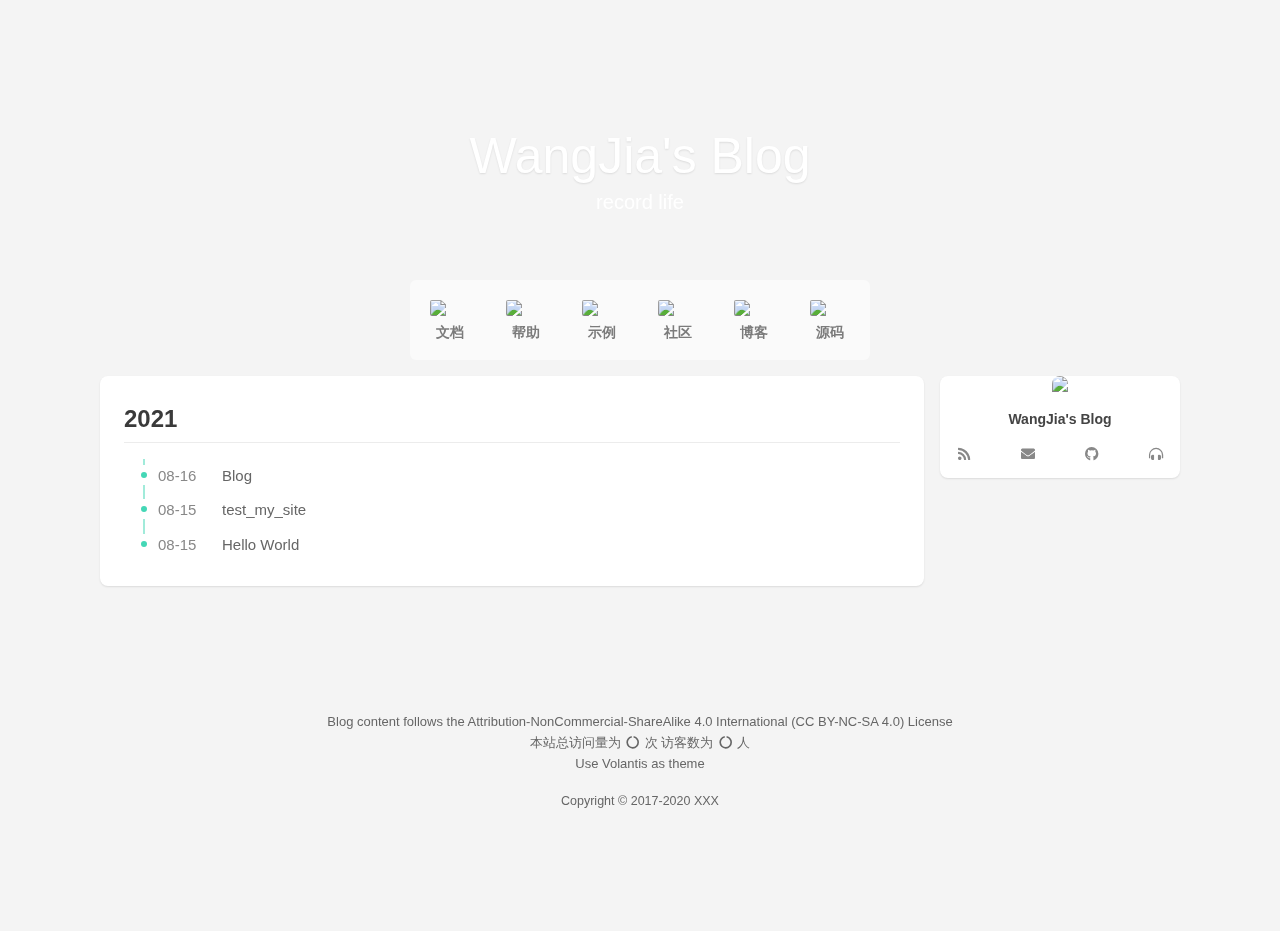
==== commit 5f360862: "Site updated: 2021-09-06 21:41:21" ====
--- a/archives/index.html
+++ b/archives/index.html
@@ -20,16 +20,14 @@
   <meta content="WangJia&#39;s Blog" name="apple-mobile-web-app-title">
   <meta content="black-translucent" name="apple-mobile-web-app-status-bar-style">
   <meta content="telephone=no" name="format-detection">
-  <link rel="preload" href="/css/style.css?time=1629111123159" as="style">
+  <link rel="preload" href="/css/style.css?time=1630935680774" as="style">
   <!-- 页面元数据 -->
   <title>Archive - WangJia's Blog</title>
   <meta name="keywords" content="null">
-  <meta name="description" content="record life">
-<meta property="og:type" content="website">
+  <meta property="og:type" content="website">
 <meta property="og:title" content="WangJia&#39;s Blog">
 <meta property="og:url" content="http://example.com/archives/index.html">
 <meta property="og:site_name" content="WangJia&#39;s Blog">
-<meta property="og:description" content="record life">
 <meta property="og:locale" content="en_US">
 <meta property="og:image" content="https://cdn.jsdelivr.net/gh/volantis-x/cdn-org/blog/favicon/android-chrome-192x192.png">
 <meta property="article:author" content="WangJia">
@@ -1922,8 +1920,8 @@
 }
 
   </style>
-  <link rel="stylesheet" href="/css/style.css?time=1629111123159" media="print" onload="this.media='all';this.onload=null">
-  <noscript><link rel="stylesheet" href="/css/style.css?time=1629111123159"></noscript>
+  <link rel="stylesheet" href="/css/style.css?time=1630935680774" media="print" onload="this.media='all';this.onload=null">
+  <noscript><link rel="stylesheet" href="/css/style.css?time=1630935680774"></noscript>
   
 <script>
 if (/*@cc_on!@*/false || (!!window.MSInputMethodContext && !!document.documentMode))
@@ -2239,8 +2237,10 @@
   <div class='top'>
     
     
-      <p class="title">Volantis</p>
-    
+      <p class="title">WangJia's Blog</p>
+    
+    
+      <p class="subtitle">record life</p>
     
   </div>
   <div class='bottom'>
@@ -2973,7 +2973,7 @@
     
       volantis.APlayerController = {};
     
-    volantis.js('/js/rightMenu.js?time=1629111123159')
+    volantis.js('/js/rightMenu.js?time=1630935680774')
   </script>
 
 
@@ -2987,19 +2987,19 @@
     
       const sites_api = document.getElementById('sites-api');
       if (sites_api != undefined && typeof SitesJS === 'undefined') {
-        volantis.js("/js/plugins/sites.js?time=1629111123159")
+        volantis.js("/js/plugins/sites.js?time=1630935680774")
       }
     
     
       const friends_api = document.getElementById('friends-api');
       if (friends_api != undefined && typeof FriendsJS === 'undefined') {
-        volantis.js("/js/plugins/friends.js?time=1629111123159")
+        volantis.js("/js/plugins/friends.js?time=1630935680774")
       }
     
     
       const contributors_api = document.getElementById('contributors-api');
       if (contributors_api != undefined && typeof ContributorsJS === 'undefined') {
-        volantis.js("/js/plugins/contributors.js?time=1629111123159")
+        volantis.js("/js/plugins/contributors.js?time=1630935680774")
       }
     
   };
@@ -3119,7 +3119,7 @@
 
 
 
-<script src="/js/app.js?time=1629111123159.js"></script>
+<script src="/js/app.js?time=1630935680774.js"></script>
 
 
 <!-- optional -->
@@ -3132,7 +3132,7 @@
   return  volantis.import.jQuery().then(()=>{
     return new Promise((resolve) => {
       // see: layout/_partial/scripts/cdnCtrl.ejs
-      volantis.js('/js/search/hexo.js?time=1629111123159').then(()=>{ // 此处依赖JQ
+      volantis.js('/js/search/hexo.js?time=1630935680774').then(()=>{ // 此处依赖JQ
         setSearchService()
         resolve()
       })
@@ -3412,8 +3412,8 @@
   <script>
   volantis.message = (title, message, option = {}, done = null) => {
     if (typeof iziToast == "undefined") {
-      volantis.css('/css/message.css?time=1629111123159')
-      volantis.js('/js/message.js?time=1629111123159', () => {
+      volantis.css('/css/message.css?time=1630935680774')
+      volantis.js('/js/message.js?time=1630935680774', () => {
         tozashMessage(title, message, option, done);
       });
     } else {
@@ -3457,8 +3457,8 @@
 
   volantis.question = (title, message, option = {}, success = null, cancel = null, done = null) => {
     if (typeof iziToast == "undefined") {
-      volantis.css('/css/message.css?time=1629111123159')
-      volantis.js('/js/message.js?time=1629111123159', () => {
+      volantis.css('/css/message.css?time=1630935680774')
+      volantis.js('/js/message.js?time=1630935680774', () => {
         tozashQuestion(ttitle, message, option, success, cancel, done);
       });
     } else {
@@ -3603,7 +3603,7 @@
 </script>
 
 
-  <script type="application/ld+json">[{"@context":"http://schema.org","@type":"Organization","name":"WangJia's Blog","url":"http://example.com/","logo":{"@type":"ImageObject","url":"https://cdn.jsdelivr.net/gh/volantis-x/cdn-org/blog/favicon/android-chrome-192x192.png","width":192,"height":192}},{"@context":"http://schema.org","@type":"Person","image":{"@type":"ImageObject","url":"https://cdn.jsdelivr.net/gh/volantis-x/cdn-org/blog/favicon/android-chrome-192x192.png"},"sameAs":["https://github.com/volantis-x"]},{"@context":"http://schema.org","@type":"BreadcrumbList","itemListElement":[{"@type":"ListItem","position":1,"item":{"@id":"http://example.com/","name":"WangJia's Blog"}},{"@type":"ListItem","position":2,"item":{"@id":"http://example.com/archives/","name":"Archive"}}]},{"@context":"http://schema.org","@type":"WebSite","name":"WangJia's Blog","url":"http://example.com/","keywords":null,"description":"record life","author":{"@type":"Person","image":{"@type":"ImageObject","url":"https://cdn.jsdelivr.net/gh/volantis-x/cdn-org/blog/favicon/android-chrome-192x192.png"}},"publisher":{"@type":"Organization","name":"WangJia's Blog","url":"http://example.com/","logo":{"@type":"ImageObject","url":"https://cdn.jsdelivr.net/gh/volantis-x/cdn-org/blog/favicon/android-chrome-192x192.png","width":192,"height":192}},"potentialAction":{"@type":"SearchAction","name":"Site Search","target":{"@type":"EntryPoint","urlTemplate":"http://example.com?s={search_term_string}"},"query-input":"required name=search_term_string"}}]</script>
+  <script type="application/ld+json">[{"@context":"http://schema.org","@type":"Organization","name":"WangJia's Blog","url":"http://example.com/","logo":{"@type":"ImageObject","url":"https://cdn.jsdelivr.net/gh/volantis-x/cdn-org/blog/favicon/android-chrome-192x192.png","width":192,"height":192}},{"@context":"http://schema.org","@type":"Person","image":{"@type":"ImageObject","url":"https://cdn.jsdelivr.net/gh/volantis-x/cdn-org/blog/favicon/android-chrome-192x192.png"},"sameAs":["https://github.com/volantis-x"]},{"@context":"http://schema.org","@type":"BreadcrumbList","itemListElement":[{"@type":"ListItem","position":1,"item":{"@id":"http://example.com/","name":"WangJia's Blog"}},{"@type":"ListItem","position":2,"item":{"@id":"http://example.com/archives/","name":"Archive"}}]},{"@context":"http://schema.org","@type":"WebSite","name":"WangJia's Blog","url":"http://example.com/","keywords":null,"description":"","author":{"@type":"Person","image":{"@type":"ImageObject","url":"https://cdn.jsdelivr.net/gh/volantis-x/cdn-org/blog/favicon/android-chrome-192x192.png"}},"publisher":{"@type":"Organization","name":"WangJia's Blog","url":"http://example.com/","logo":{"@type":"ImageObject","url":"https://cdn.jsdelivr.net/gh/volantis-x/cdn-org/blog/favicon/android-chrome-192x192.png","width":192,"height":192}},"potentialAction":{"@type":"SearchAction","name":"Site Search","target":{"@type":"EntryPoint","urlTemplate":"http://example.com?s={search_term_string}"},"query-input":"required name=search_term_string"}}]</script>
 
 
 <!-- more -->
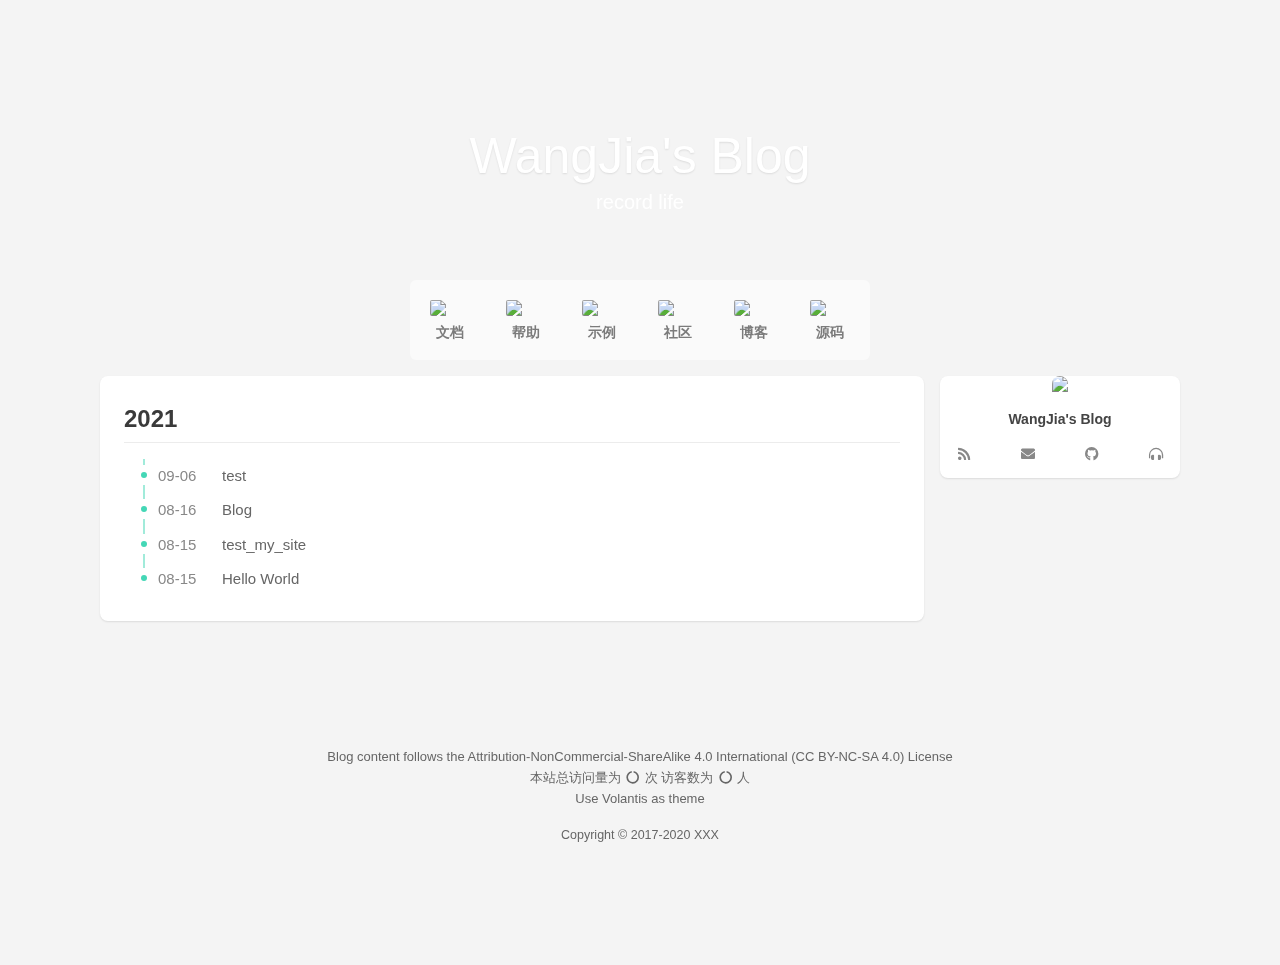
==== commit 2c5a6498: "Site updated: 2021-09-06 21:52:56" ====
--- a/archives/index.html
+++ b/archives/index.html
@@ -20,7 +20,7 @@
   <meta content="WangJia&#39;s Blog" name="apple-mobile-web-app-title">
   <meta content="black-translucent" name="apple-mobile-web-app-status-bar-style">
   <meta content="telephone=no" name="format-detection">
-  <link rel="preload" href="/css/style.css?time=1630935680774" as="style">
+  <link rel="preload" href="/css/style.css?time=1630936375445" as="style">
   <!-- 页面元数据 -->
   <title>Archive - WangJia's Blog</title>
   <meta name="keywords" content="null">
@@ -1920,8 +1920,8 @@
 }
 
   </style>
-  <link rel="stylesheet" href="/css/style.css?time=1630935680774" media="print" onload="this.media='all';this.onload=null">
-  <noscript><link rel="stylesheet" href="/css/style.css?time=1630935680774"></noscript>
+  <link rel="stylesheet" href="/css/style.css?time=1630936375445" media="print" onload="this.media='all';this.onload=null">
+  <noscript><link rel="stylesheet" href="/css/style.css?time=1630936375445"></noscript>
   
 <script>
 if (/*@cc_on!@*/false || (!!window.MSInputMethodContext && !!document.documentMode))
@@ -2315,6 +2315,22 @@
 					
 						
 						<h2>2021</h2>
+					
+						<div class='timenode'>
+								<a class="meta" href="/2021/09/06/test/">
+									<time>09-06</time>
+									
+										test
+									
+									
+									
+									
+								</a>
+						</div>
+				
+			
+				
+				
 					
 						<div class='timenode'>
 								<a class="meta" href="/2021/08/16/Blog/">
@@ -2973,7 +2989,7 @@
     
       volantis.APlayerController = {};
     
-    volantis.js('/js/rightMenu.js?time=1630935680774')
+    volantis.js('/js/rightMenu.js?time=1630936375445')
   </script>
 
 
@@ -2987,19 +3003,19 @@
     
       const sites_api = document.getElementById('sites-api');
       if (sites_api != undefined && typeof SitesJS === 'undefined') {
-        volantis.js("/js/plugins/sites.js?time=1630935680774")
+        volantis.js("/js/plugins/sites.js?time=1630936375445")
       }
     
     
       const friends_api = document.getElementById('friends-api');
       if (friends_api != undefined && typeof FriendsJS === 'undefined') {
-        volantis.js("/js/plugins/friends.js?time=1630935680774")
+        volantis.js("/js/plugins/friends.js?time=1630936375445")
       }
     
     
       const contributors_api = document.getElementById('contributors-api');
       if (contributors_api != undefined && typeof ContributorsJS === 'undefined') {
-        volantis.js("/js/plugins/contributors.js?time=1630935680774")
+        volantis.js("/js/plugins/contributors.js?time=1630936375445")
       }
     
   };
@@ -3119,7 +3135,7 @@
 
 
 
-<script src="/js/app.js?time=1630935680774.js"></script>
+<script src="/js/app.js?time=1630936375445.js"></script>
 
 
 <!-- optional -->
@@ -3132,7 +3148,7 @@
   return  volantis.import.jQuery().then(()=>{
     return new Promise((resolve) => {
       // see: layout/_partial/scripts/cdnCtrl.ejs
-      volantis.js('/js/search/hexo.js?time=1630935680774').then(()=>{ // 此处依赖JQ
+      volantis.js('/js/search/hexo.js?time=1630936375445').then(()=>{ // 此处依赖JQ
         setSearchService()
         resolve()
       })
@@ -3412,8 +3428,8 @@
   <script>
   volantis.message = (title, message, option = {}, done = null) => {
     if (typeof iziToast == "undefined") {
-      volantis.css('/css/message.css?time=1630935680774')
-      volantis.js('/js/message.js?time=1630935680774', () => {
+      volantis.css('/css/message.css?time=1630936375445')
+      volantis.js('/js/message.js?time=1630936375445', () => {
         tozashMessage(title, message, option, done);
       });
     } else {
@@ -3457,8 +3473,8 @@
 
   volantis.question = (title, message, option = {}, success = null, cancel = null, done = null) => {
     if (typeof iziToast == "undefined") {
-      volantis.css('/css/message.css?time=1630935680774')
-      volantis.js('/js/message.js?time=1630935680774', () => {
+      volantis.css('/css/message.css?time=1630936375445')
+      volantis.js('/js/message.js?time=1630936375445', () => {
         tozashQuestion(ttitle, message, option, success, cancel, done);
       });
     } else {
